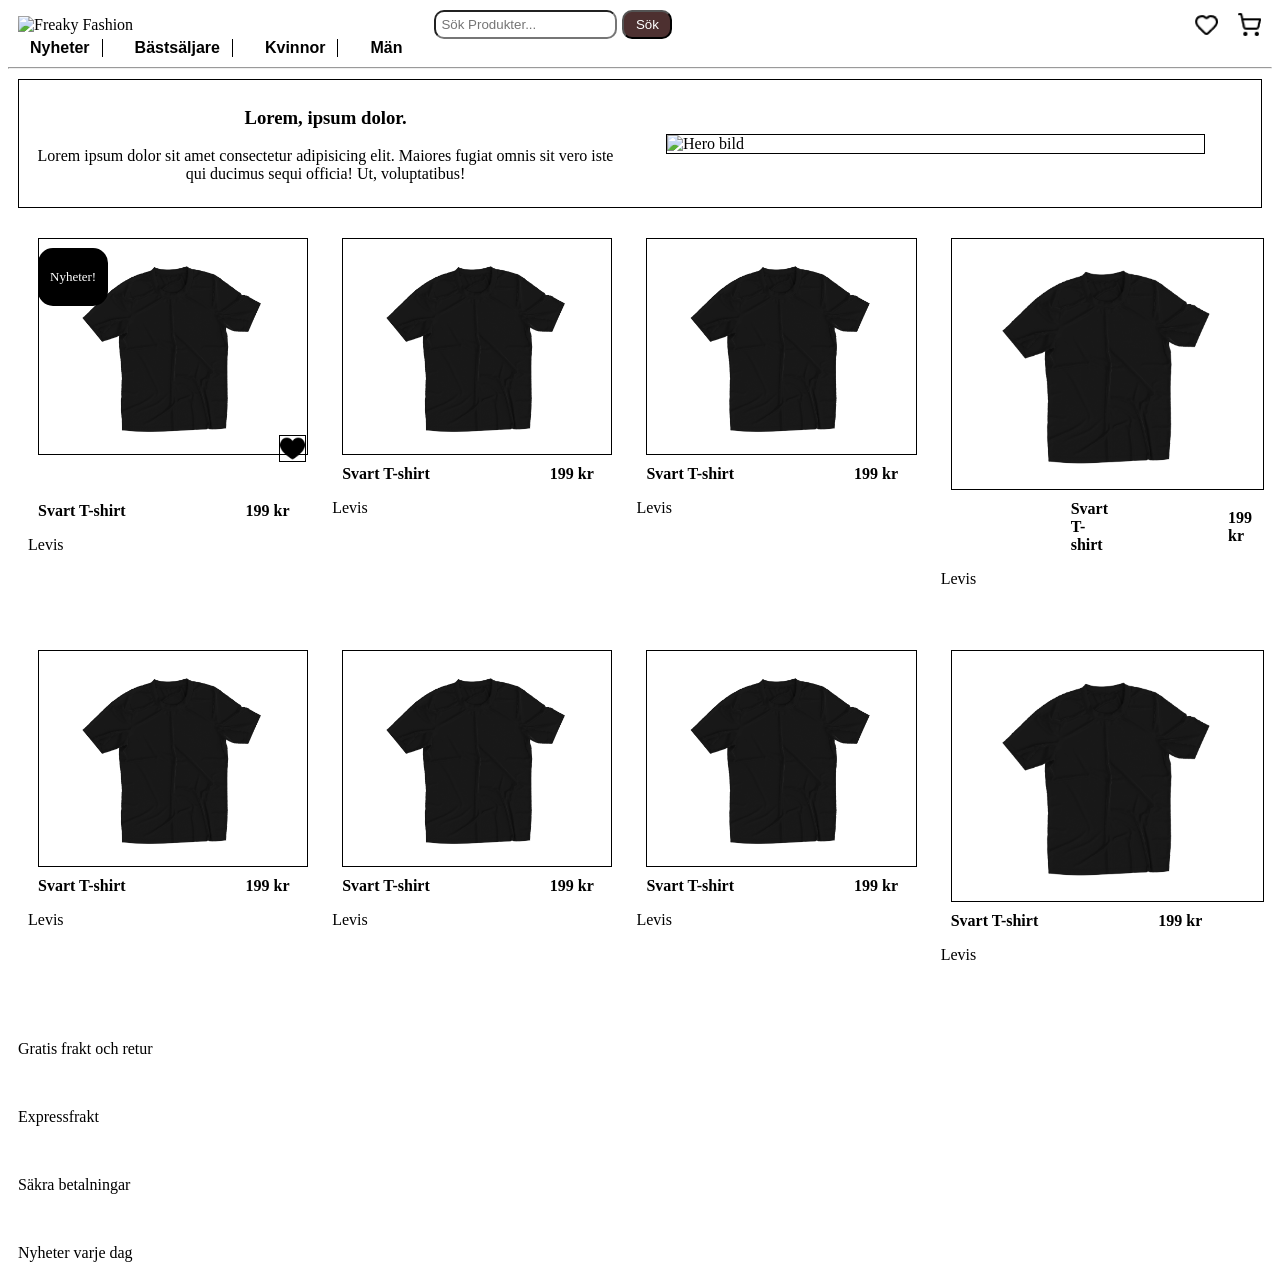
==== index.html @ 8acd0015 "Lägger till favorit icon och nyheter icon på produkt bilen" ====
<!doctype html>
<html lang="sv">
  <head>
    <meta charset="UTF-8" />
    <meta name="viewport" content="width=device-width, initial-scale=1.0" />
    <link rel="stylesheet" href="style.css" />
    <link rel="icon" href="images/tshirt.png"/>
    <title>Freaky Fashion</title>
  </head>
  <body>
    <header class="header">
      <div class="header-logo">
        <img
          src="https://placehold.co/400x100/png?text=Freaky+Fashion"
          alt="Freaky Fashion"
        />
      </div>

      <div class="search-row">
        <div class="search">
          <input type="text" placeholder="Sök Produkter..." />
         <button>Sök</button>
        </div>

        <div class="icons">
          <img class="heart" src="images/heart.png" alt="Favorit" />
          <img class="cart" src="images/shopping-cart.png" alt="Shopping Cart" />
        </div>
      </div>
      
      <nav class="navbar">
        <ul>
          <li><a href="#">Nyheter</a></li>
          <li><a href="#">Bästsäljare</a></li>
          <li><a href="#">Kvinnor</a></li>
          <li><a href="#">Män</a></li>
        </ul>
      </nav>
    </header>
    <hr>
    <main>
         <section class="hero">
          <div class="hero-img">
            <img src="https://placehold.co/800x600?text=Hero" alt="Hero bild">
          </div>

          <div class="hero-text">
            <h3>Lorem, ipsum dolor.</h3>
            <p>Lorem ipsum dolor sit amet consectetur adipisicing elit. Maiores fugiat omnis sit vero iste qui ducimus sequi officia! Ut, voluptatibus!<p>
          </div>
          </section>
        <section class="produkter">
          <article class="produkt-kort">
            <div>
              <a href="produkter.html">
                <img src="images/short-sleeve-black-t-shirt.jpg" alt="Svart T-shirt">
              </a>
              <img class="solidheart" src="images/solidheart.png" alt="Favorit">
            
              <div class="newstext">
                <p>Nyheter!</p>
              </div>
            </div>
            
              <div class="produkt-namn">
                <h3>Svart T-shirt</h3>
                  <p class="produkt-pris">199 kr</p>
            </div>

              <p>Levis</p>
          </article>

          <article class="produkt-kort">
            <a href="produkter.html">
            <img src="images/short-sleeve-black-t-shirt.jpg" alt="Svart T-shirt">
              </a>
              <div class="produkt-namn">
                <h3>Svart T-shirt</h3>
                  <p class="produkt-pris">199 kr</p>
            </div class="levis-text">
              <p>Levis</p>
          </article>

          <article class="produkt-kort">
            <a href="produkter.html">
            <img src="images/short-sleeve-black-t-shirt.jpg" alt="Svart T-shirt">
              </a>
              <div class="produkt-namn">
                <h3>Svart T-shirt</h3>
                  <p class="produkt-pris">199 kr</p>
            </div>
              <p>Levis</p>
          </article>
          
          <article class="produkt-kort">
            <a href="produkter.html">
            <img src="images/short-sleeve-black-t-shirt.jpg" alt="Svart T-shirt">
              <div class="produkt-namn">
                </a>  
                <h3>Svart T-shirt</h3>
                <p class="produkt-pris">199 kr</p>
            </div>
              <p>Levis</p>
          </article>
          
          <article class="produkt-kort">
            <a href="produkter.html">
            <img src="images/short-sleeve-black-t-shirt.jpg" alt="Svart T-shirt">
              </a>
              <div class="produkt-namn">
                <h3>Svart T-shirt</h3>
                  <p class="produkt-pris">199 kr</p>
            </div>
              <p>Levis</p>
          </article>

           <article class="produkt-kort">
            <a href="produkter.html">
            <img src="images/short-sleeve-black-t-shirt.jpg" alt="Svart T-shirt">
              </a>
              <div class="produkt-namn">
                <h3>Svart T-shirt</h3>
                  <p class="produkt-pris">199 kr</p>
            </div>
              <p>Levis</p>
          </article>

          <article class="produkt-kort">
            <a href="produkter.html">
            <img src="images/short-sleeve-black-t-shirt.jpg" alt="Svart T-shirt">
              </a>
              <div class="produkt-namn">
                <h3>Svart T-shirt</h3>
                  <p class="produkt-pris">199 kr</p>
            </div>
              <p>Levis</p>
          </article>

          <article class="produkt-kort">
            <a href="produkter.html">
            <img src="images/short-sleeve-black-t-shirt.jpg" alt="Svart T-shirt">
              </a>
              <div class="produkt-namn">
                <h3>Svart T-shirt</h3>
                  <p class="produkt-pris">199 kr</p>
            </div>
             <p>Levis</p>
          </article>

        <section>
          <article class="små-iconer">
            <div class="gratis-frakt">
              <img src="" alt="">
              <p>Gratis frakt och retur</p>
            </div>
            <div class="express-frakt">
              <img src="" alt="">
              <p>Expressfrakt</p>
            </div>
            <div class="säkrabetalningar">
              <img src="" alt="">
              <p>Säkra betalningar</p>
            </div>
            <div class="nyheter">
              <img src="" alt="">
              <p>Nyheter varje dag</p>
            </div>
          </article>
        </section>
        </section>
      </section>
    </main>

    <footer>

    </footer>
  </body>
</html>
---- style.css ----
/* Webbsidans style */
.header {
  display: grid;
  margin: 10px;
}
.header img {
    width: 100%;
    height: auto;
}
.search {
  display: flex;
  align-items: center;
  gap: 5px;
}
.search-row {
  display: flex;
}
.search input {
  flex: 1;
  min-width: none;
  border-radius: 10px;
  padding: 5px;
}
.search button {
 border-radius: 10px;
 color: white;
 background-color: rgb(77, 48, 48);
 padding: 5px;
 width: 50px;
}
.search button:hover {
  background-color: #db7171;
}
.icons img {
  width: 25px;
  height: 25px;
  margin-left: 8px;
}
.navbar ul {
    list-style: none;
    padding: 0;
    margin: 0;
}
.navbar ul a {
  color: black;
  text-decoration: none;
  font-weight: bold;
  font-family: 'Segoe UI', Tahoma, Geneva, Verdana, sans-serif;
  transition: color 0.2s ease;
}
.navbar ul a:hover {
  color: #db7171;
}
.navbar ul li {
  padding: 0 12px;
  border-right: 1px solid black;
}
.navbar ul li:last-child {
  border-right: none;
}
.hero {
  display: flex;
  flex-direction: column;
  gap: 1rem;
  margin: 10px;
  border: 1px solid black;
  padding: 8px;
}
.hero-img img {
  width: 100%;
  height: auto;
  display: block;
  border: 1px solid black;
}
.hero-text {
  display: block;
  text-align: center;
}
.produkter {
  display: grid;
  grid-template-columns: 1fr;
  gap: 1rem;
  margin: 10px;
}
.produkt-kort {
  margin: 10px; 
}
.produkt-kort > div:first-child {
  position: relative;
}
.newstext {
  position: absolute;
  top: 10px;
  left: 10px;
  border: solid black;
  background-color: black;
  color: white;
  border-radius: 15px;
  border-width: 6px;
  padding: 2px 6px;
  font-size: 13px;

  
}
.produkt-kort img {
  display: block;
  position: relative;
  width: 100%;
  height: auto; 
  border: 1px solid black;
}
.produkt-namn {
  display: flex;
  align-items: center; 
  margin-left: 10px;
  gap: 120px;

}
.produkt-namn h3 {
   margin: 0px; 
   font-size: 16px; 
}
.levis-text {
  display: flex;
  font-size: 16px;
}
.produkt-pris {
  display: flex;
  margin-right: 100px;
  font-weight: bold;
}
.solidheart {
  position: absolute;
  width: 25px;
  bottom: 30px;
  left: 90%;
  max-width: 25px;
  z-index: 10;
}
@media (min-width: 640px) {
  .header {
    display: grid;
    grid-template-columns: auto 1fr;
    align-items: center;
  }
  .search-row {
    display: flex;
    align-items: center;
    width: 100%;
    /* margin-left: auto;
    margin-right: auto   */
  }
  .search {
      margin-left: 20px;
    }
  .icons {
    margin-left: auto;
    display: flex;
    gap: 10px;
  }
  .navbar ul {
    display: flex;
    gap: 20px;
    list-style: none;
    padding: 0;
  }
.hero-img {
  display: grid;
  grid-template-columns: auto;
  align-items: center;
  width: 100%;
  height: auto;
  }
.hero-text {
  display: block;
}
.section .hero {
  box-shadow: black;
}
.hero img {
  display: flex;
  border: 1px solid black;
  margin: 10px;
  width: 90%;
}
.produkter {
  display: grid;
  grid-template-columns: repeat(2, 1fr);
  gap: 1rem;

  }
.produkt-kort img {
  width: 100%;
  height: auto;
  border: 1px solid black;
  margin: 10px;
}
.produkt-namn {
  display: flex;
  align-items: center;
}
.produkt-namn h3 {
  margin: 0;
  font-size: 16px;
}
.produkt-pris {
  margin: 0;
  font-weight: bold;
}
.levis-text {
  display: flex;
  font-size: 16px;
}
}
 @media (min-width: 1024px) {
  .header-logo {
    width: 100%;
    height: auto;
  }
  .hero {
   display: flex;
   flex-direction: row-reverse;
   align-items: center;
   gap: 2rem;
  }
  .hero-img,
  .hero-text {
    flex: 1;
  }
  .produkter {
    grid-template-columns: repeat(4, 1fr);
  }
  .produkt-kort img {
   width: 100%;
   height: auto;
   border: 1px solid black;
   margin: 10px;
}
.produkt-namn {
   display: flex;
   align-items: center;
}
.produkt-namn h3 {
  margin: 0;
  font-size: 16px;
}
.produkt-pris {
  margin: 0;
  font-weight: bold;

}
.levis-text {
  display: flex;
  font-size: 16px;
}
}
/* Produktsidans style */
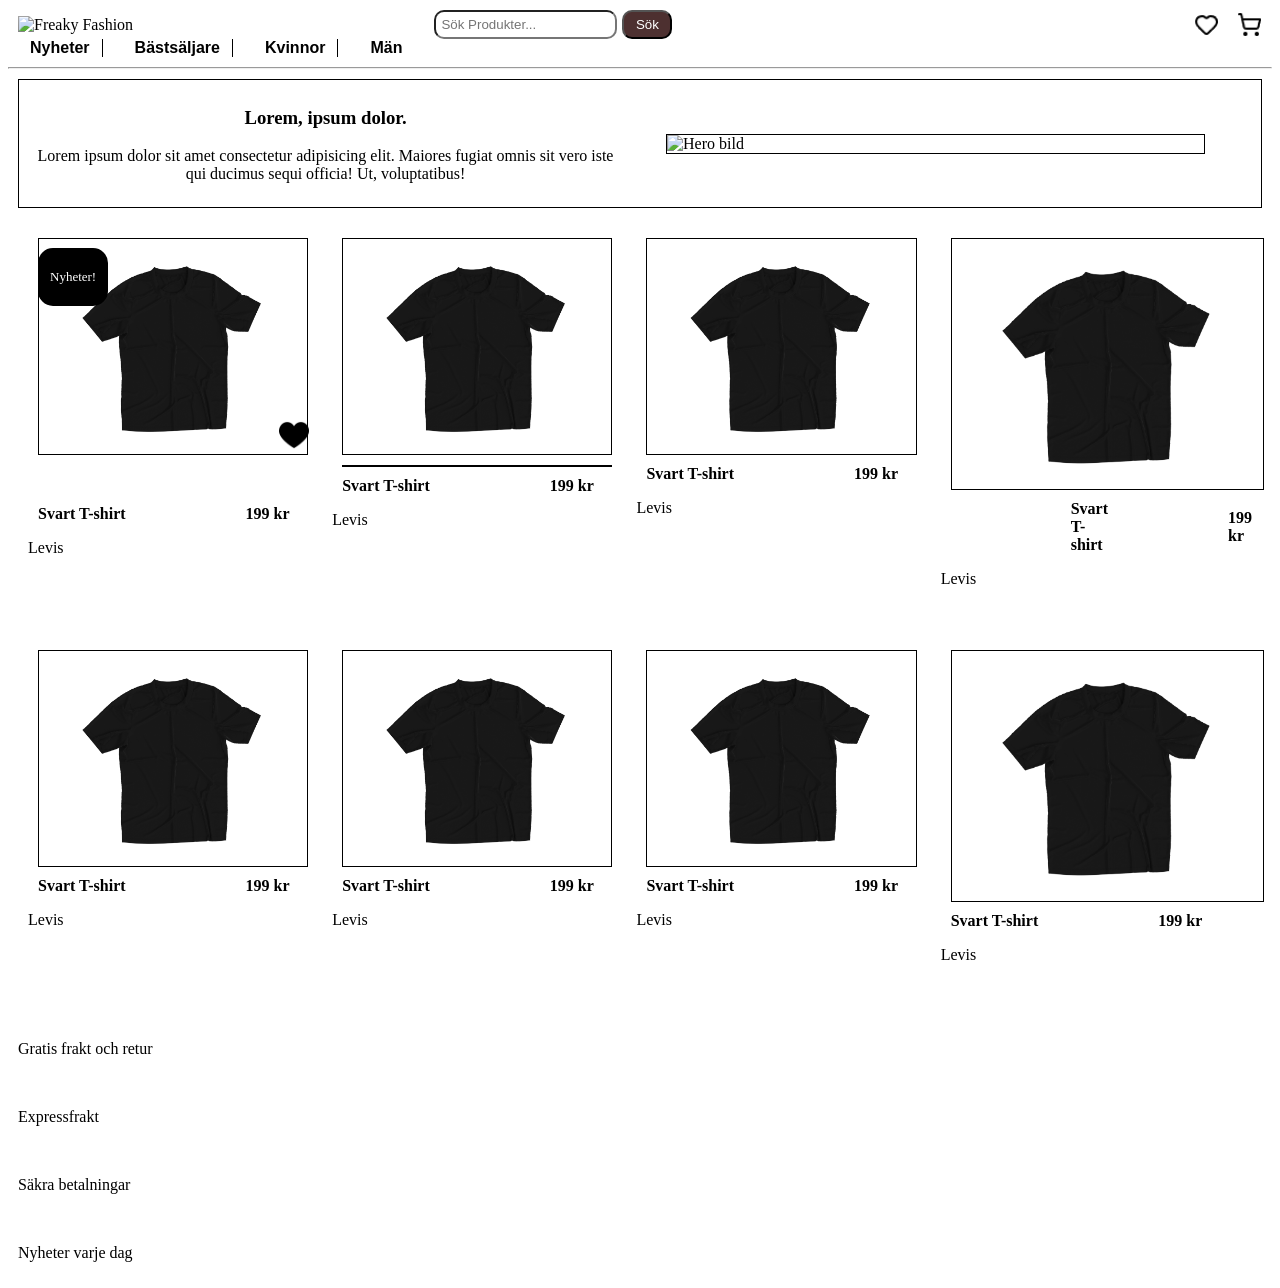
==== commit 13923522: "End 15/3 ska lägga till mer heart iconer på alla produkter, skapa även en contener för allt." ====
--- a/index.html
+++ b/index.html
@@ -72,8 +72,9 @@
 
           <article class="produkt-kort">
             <a href="produkter.html">
-            <img src="images/short-sleeve-black-t-shirt.jpg" alt="Svart T-shirt">
-              </a>
+                <img src="images/short-sleeve-black-t-shirt.jpg" alt="Svart T-shirt">
+            </a>
+              <img src="" alt="">
               <div class="produkt-namn">
                 <h3>Svart T-shirt</h3>
                   <p class="produkt-pris">199 kr</p>
@@ -83,8 +84,9 @@
 
           <article class="produkt-kort">
             <a href="produkter.html">
-            <img src="images/short-sleeve-black-t-shirt.jpg" alt="Svart T-shirt">
+              <img src="images/short-sleeve-black-t-shirt.jpg" alt="Svart T-shirt">
               </a>
+
               <div class="produkt-namn">
                 <h3>Svart T-shirt</h3>
                   <p class="produkt-pris">199 kr</p>
--- a/style.css
+++ b/style.css
@@ -88,6 +88,7 @@
 .produkt-kort > div:first-child {
   position: relative;
 }
+/* Nyheter icon på produkt bilden */
 .newstext {
   position: absolute;
   top: 10px;
@@ -99,8 +100,6 @@
   border-width: 6px;
   padding: 2px 6px;
   font-size: 13px;
-
-  
 }
 .produkt-kort img {
   display: block;
@@ -126,16 +125,22 @@
 }
 .produkt-pris {
   display: flex;
-  margin-right: 100px;
-  font-weight: bold;
-}
+  /* margin-right: 100px; */
+  font-weight: bold;
+}
+/* Tar bara bort ramen runt heart iconen i bilden  */
+.produkt-kort .solidheart {
+  border: none !important;
+}
+/* Selector för heart iconen på första bilden */
 .solidheart {
   position: absolute;
   width: 25px;
-  bottom: 30px;
+  bottom: 45px;
   left: 90%;
-  max-width: 25px;
+  max-width: 30px;
   z-index: 10;
+  border: none;
 }
 @media (min-width: 640px) {
   .header {
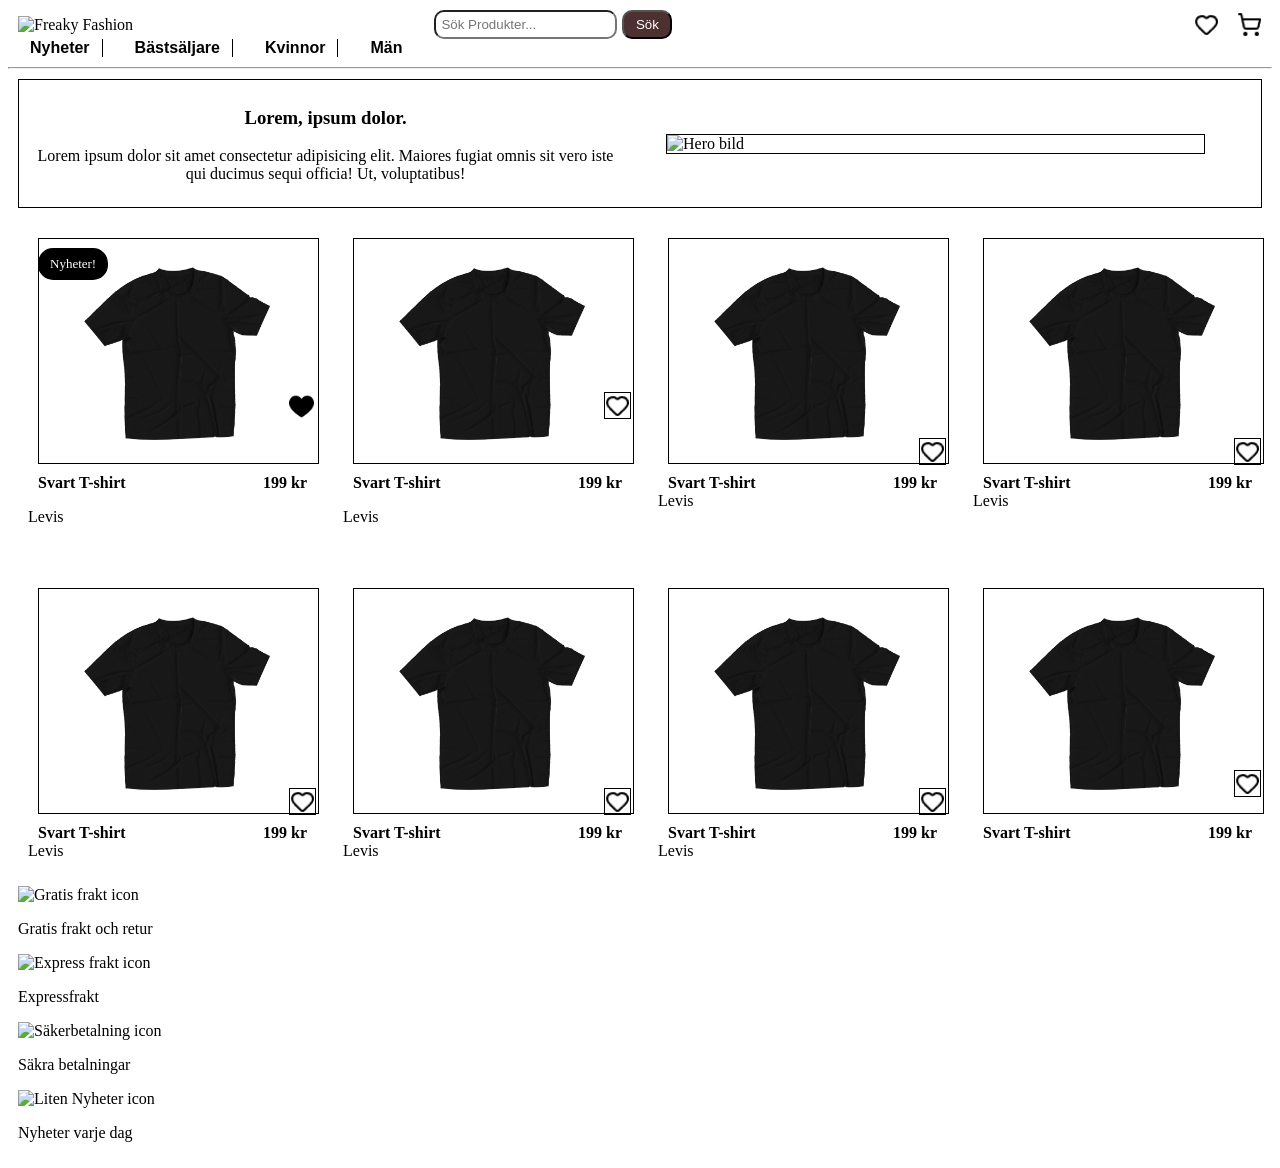
==== commit 99465f50: "Lägger till struktur i HTML och la till heart på de andra produkt bilderna" ====
--- a/index.html
+++ b/index.html
@@ -39,6 +39,7 @@
     </header>
     <hr>
     <main>
+<!-- Hero-bild och text -->
          <section class="hero">
           <div class="hero-img">
             <img src="https://placehold.co/800x600?text=Hero" alt="Hero bild">
@@ -46,125 +47,137 @@
 
           <div class="hero-text">
             <h3>Lorem, ipsum dolor.</h3>
-            <p>Lorem ipsum dolor sit amet consectetur adipisicing elit. Maiores fugiat omnis sit vero iste qui ducimus sequi officia! Ut, voluptatibus!<p>
+            <p>Lorem ipsum dolor sit amet consectetur adipisicing elit. Maiores fugiat omnis sit vero iste qui ducimus sequi officia! Ut, voluptatibus!</p>
           </div>
           </section>
+<!-- produkt-kort 1 -->
         <section class="produkter">
           <article class="produkt-kort">
-            <div>
+            <div class="produkt-media">
               <a href="produkter.html">
                 <img src="images/short-sleeve-black-t-shirt.jpg" alt="Svart T-shirt">
               </a>
               <img class="solidheart" src="images/solidheart.png" alt="Favorit">
-            
-              <div class="newstext">
-                <p>Nyheter!</p>
-              </div>
+              <div class="newstext">Nyheter!</div>
             </div>
-            
+
+            <div class="produkt-info">
               <div class="produkt-namn">
                 <h3>Svart T-shirt</h3>
-                  <p class="produkt-pris">199 kr</p>
+                <p class="produkt-pris">199 kr</p>
+              </div>
+              <p class="brand">Levis</p>
             </div>
-
-              <p>Levis</p>
           </article>
-
+ <!-- produkt-kort 2 -->
           <article class="produkt-kort">
-            <a href="produkter.html">
+            <div class="produkt-media">
+              <a href="produkter.html">
                 <img src="images/short-sleeve-black-t-shirt.jpg" alt="Svart T-shirt">
-            </a>
-              <img src="" alt="">
+              </a>
+              <img src="images/heart.png" alt="Favorit heart">
+            </div>
+            <div class="produkt-namn">
+              <h3>Svart T-shirt</h3>
+              <p class="produkt-pris">199 kr</p>
+            </div>
+            <p class="brand">Levis</p>
+          </article>
+ <!-- produkt-kort 3 -->
+          <article class="produkt-kort">
+            <div class="produkt-media">
+              <a href="produkter.html">
+               <img src="images/short-sleeve-black-t-shirt.jpg" alt="Svart T-shirt">
+              </a>
+              <img src="images/heart.png" alt="Favorit heart">
               <div class="produkt-namn">
                 <h3>Svart T-shirt</h3>
-                  <p class="produkt-pris">199 kr</p>
-            </div class="levis-text">
-              <p>Levis</p>
+                <p class="produkt-pris">199 kr</p>
+              </div class="brand">Levis</div>
+            </div>
           </article>
-
+  <!-- produkt-kort 4 -->         
           <article class="produkt-kort">
-            <a href="produkter.html">
-              <img src="images/short-sleeve-black-t-shirt.jpg" alt="Svart T-shirt">
-              </a>
-
+            <div class="produkt-media">
+              <a href="produkter.html">
+               <img src="images/short-sleeve-black-t-shirt.jpg" alt="Svart T-shirt">
+              </a>  
+              <img src="images/heart.png" alt="Favorit heart">
               <div class="produkt-namn">
                 <h3>Svart T-shirt</h3>
-                  <p class="produkt-pris">199 kr</p>
+                <p class="produkt-pris">199 kr</p>
+              </div class="brand">Levis</div>
             </div>
-              <p>Levis</p>
           </article>
-          
+  <!-- produkt-kort 5 -->         
           <article class="produkt-kort">
-            <a href="produkter.html">
-            <img src="images/short-sleeve-black-t-shirt.jpg" alt="Svart T-shirt">
+            <div class="produkt-media">
+              <a href="produkter.html">
+               <img src="images/short-sleeve-black-t-shirt.jpg" alt="Svart T-shirt">
+              </a>
+              <img src="images/heart.png" alt="Favorit heart">
               <div class="produkt-namn">
-                </a>  
                 <h3>Svart T-shirt</h3>
                 <p class="produkt-pris">199 kr</p>
+              </div class="brand">Levis</div>
             </div>
-              <p>Levis</p>
           </article>
-          
-          <article class="produkt-kort">
-            <a href="produkter.html">
-            <img src="images/short-sleeve-black-t-shirt.jpg" alt="Svart T-shirt">
+ <!-- produkt-kort 6 -->
+           <article class="produkt-kort">
+            <div class="produkt-media">
+              <a href="produkter.html">
+               <img src="images/short-sleeve-black-t-shirt.jpg" alt="Svart T-shirt">
               </a>
+              <img src="images/heart.png" alt="Favorit heart">
               <div class="produkt-namn">
                 <h3>Svart T-shirt</h3>
-                  <p class="produkt-pris">199 kr</p>
-            </div>
-              <p>Levis</p>
+                <p class="produkt-pris">199 kr</p>
+            </div class="brand">Levis</div>
+          </div>
           </article>
-
-           <article class="produkt-kort">
-            <a href="produkter.html">
-            <img src="images/short-sleeve-black-t-shirt.jpg" alt="Svart T-shirt">
+ <!-- produkt-kort 7 -->
+          <article class="produkt-kort">
+            <div class="produkt-media">
+              <a href="produkter.html">
+               <img src="images/short-sleeve-black-t-shirt.jpg" alt="Svart T-shirt">
               </a>
+              <img src="images/heart.png" alt="Favorit heart">
               <div class="produkt-namn">
                 <h3>Svart T-shirt</h3>
-                  <p class="produkt-pris">199 kr</p>
+                <p class="produkt-pris">199 kr</p>
+              </div class="brand">Levis</div>
             </div>
-              <p>Levis</p>
           </article>
-
+ <!-- produkt-kort 8 -->
           <article class="produkt-kort">
-            <a href="produkter.html">
-            <img src="images/short-sleeve-black-t-shirt.jpg" alt="Svart T-shirt">
+            <div class="produkt-media">
+              <a href="produkter.html">
+                <img src="images/short-sleeve-black-t-shirt.jpg" alt="Svart T-shirt">
               </a>
+              <img src="images/heart.png" alt="Favorit heart">
               <div class="produkt-namn">
                 <h3>Svart T-shirt</h3>
-                  <p class="produkt-pris">199 kr</p>
+                <p class="produkt-pris">199 kr</p>
+              </div class="brand">
             </div>
-              <p>Levis</p>
-          </article>
-
-          <article class="produkt-kort">
-            <a href="produkter.html">
-            <img src="images/short-sleeve-black-t-shirt.jpg" alt="Svart T-shirt">
-              </a>
-              <div class="produkt-namn">
-                <h3>Svart T-shirt</h3>
-                  <p class="produkt-pris">199 kr</p>
-            </div>
-             <p>Levis</p>
           </article>
 
         <section>
           <article class="små-iconer">
             <div class="gratis-frakt">
-              <img src="" alt="">
+              <img src="" alt="Gratis frakt icon">
               <p>Gratis frakt och retur</p>
             </div>
             <div class="express-frakt">
-              <img src="" alt="">
+              <img src="" alt="Express frakt icon">
               <p>Expressfrakt</p>
             </div>
             <div class="säkrabetalningar">
-              <img src="" alt="">
+              <img src="" alt="Säkerbetalning icon">
               <p>Säkra betalningar</p>
             </div>
             <div class="nyheter">
-              <img src="" alt="">
+              <img src="" alt="Liten Nyheter icon">
               <p>Nyheter varje dag</p>
             </div>
           </article>
--- a/style.css
+++ b/style.css
@@ -17,7 +17,6 @@
 }
 .search input {
   flex: 1;
-  min-width: none;
   border-radius: 10px;
   padding: 5px;
 }
@@ -103,26 +102,33 @@
 }
 .produkt-kort img {
   display: block;
-  position: relative;
-  width: 100%;
+  position: relative; 
   height: auto; 
-  border: 1px solid black;
-}
+}
+.produkt-media img:first-child {
+  width: 100%;
+  display: block;
+  border: 1px solid black; 
+}
+ .produkt-media img:nth-child(2) {
+  position: absolute;
+  width: 25px;
+  bottom: 35px;
+  left: 90%;
+  max-width: 30px;
+  z-index: 10;
+ }
+
 .produkt-namn {
   display: flex;
   align-items: center; 
   margin-left: 10px;
-  gap: 120px;
-
+  justify-content: space-between;
 }
 .produkt-namn h3 {
    margin: 0px; 
    font-size: 16px; 
 }
-.levis-text {
-  display: flex;
-  font-size: 16px;
-}
 .produkt-pris {
   display: flex;
   /* margin-right: 100px; */
@@ -132,16 +138,10 @@
 .produkt-kort .solidheart {
   border: none !important;
 }
-/* Selector för heart iconen på första bilden */
-.solidheart {
-  position: absolute;
-  width: 25px;
-  bottom: 45px;
-  left: 90%;
-  max-width: 30px;
-  z-index: 10;
-  border: none;
-}
+.produkt-media {
+  position: relative;
+}
+
 @media (min-width: 640px) {
   .header {
     display: grid;
@@ -179,9 +179,6 @@
 .hero-text {
   display: block;
 }
-.section .hero {
-  box-shadow: black;
-}
 .hero img {
   display: flex;
   border: 1px solid black;
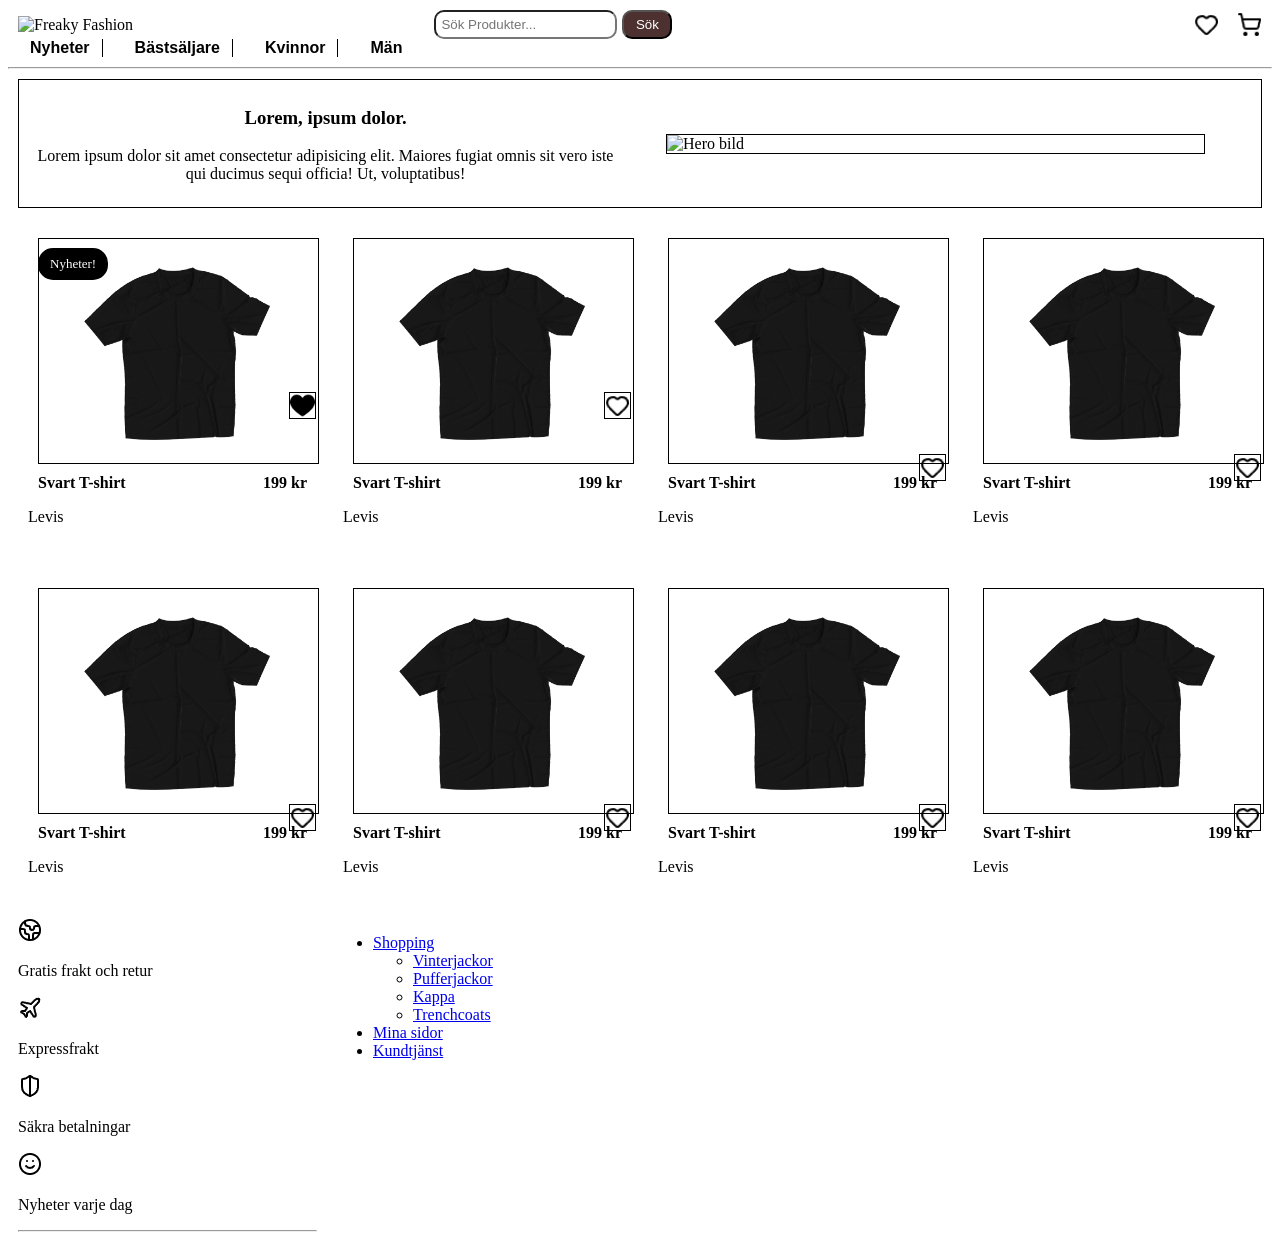
==== commit 258d5fdb: "L'gger till små iconer läns ner på sidan och en dropdown meny" ====
--- a/index.html
+++ b/index.html
@@ -50,14 +50,14 @@
             <p>Lorem ipsum dolor sit amet consectetur adipisicing elit. Maiores fugiat omnis sit vero iste qui ducimus sequi officia! Ut, voluptatibus!</p>
           </div>
           </section>
-<!-- produkt-kort 1 -->
+<!-- produkt-kort 1 top -->
         <section class="produkter">
           <article class="produkt-kort">
             <div class="produkt-media">
               <a href="produkter.html">
                 <img src="images/short-sleeve-black-t-shirt.jpg" alt="Svart T-shirt">
               </a>
-              <img class="solidheart" src="images/solidheart.png" alt="Favorit">
+              <img class="favorit-heart" src="images/solidheart.png" alt="Favorit">
               <div class="newstext">Nyheter!</div>
             </div>
 
@@ -75,7 +75,7 @@
               <a href="produkter.html">
                 <img src="images/short-sleeve-black-t-shirt.jpg" alt="Svart T-shirt">
               </a>
-              <img src="images/heart.png" alt="Favorit heart">
+              <img class="favorit-heart" src="images/heart.png" alt="Favorit heart">
             </div>
             <div class="produkt-namn">
               <h3>Svart T-shirt</h3>
@@ -89,11 +89,12 @@
               <a href="produkter.html">
                <img src="images/short-sleeve-black-t-shirt.jpg" alt="Svart T-shirt">
               </a>
-              <img src="images/heart.png" alt="Favorit heart">
-              <div class="produkt-namn">
-                <h3>Svart T-shirt</h3>
-                <p class="produkt-pris">199 kr</p>
-              </div class="brand">Levis</div>
+              <img class="favorit-heart" src="images/heart.png" alt="Favorit heart">
+              <div class="produkt-namn">
+                <h3>Svart T-shirt</h3>
+                <p class="produkt-pris">199 kr</p>
+              </div>
+              <p class="brand">Levis</p>
             </div>
           </article>
   <!-- produkt-kort 4 -->         
@@ -102,11 +103,12 @@
               <a href="produkter.html">
                <img src="images/short-sleeve-black-t-shirt.jpg" alt="Svart T-shirt">
               </a>  
-              <img src="images/heart.png" alt="Favorit heart">
-              <div class="produkt-namn">
-                <h3>Svart T-shirt</h3>
-                <p class="produkt-pris">199 kr</p>
-              </div class="brand">Levis</div>
+              <img class="favorit-heart" src="images/heart.png" alt="Favorit heart">
+              <div class="produkt-namn">
+                <h3>Svart T-shirt</h3>
+                <p class="produkt-pris">199 kr</p>
+              </div>
+              <p class="brand">Levis</p>
             </div>
           </article>
   <!-- produkt-kort 5 -->         
@@ -115,11 +117,12 @@
               <a href="produkter.html">
                <img src="images/short-sleeve-black-t-shirt.jpg" alt="Svart T-shirt">
               </a>
-              <img src="images/heart.png" alt="Favorit heart">
-              <div class="produkt-namn">
-                <h3>Svart T-shirt</h3>
-                <p class="produkt-pris">199 kr</p>
-              </div class="brand">Levis</div>
+              <img class="favorit-heart" src="images/heart.png" alt="Favorit heart">
+              <div class="produkt-namn">
+                <h3>Svart T-shirt</h3>
+                <p class="produkt-pris">199 kr</p>
+              </div>
+              <p class="brand">Levis</p>
             </div>
           </article>
  <!-- produkt-kort 6 -->
@@ -128,11 +131,12 @@
               <a href="produkter.html">
                <img src="images/short-sleeve-black-t-shirt.jpg" alt="Svart T-shirt">
               </a>
-              <img src="images/heart.png" alt="Favorit heart">
-              <div class="produkt-namn">
-                <h3>Svart T-shirt</h3>
-                <p class="produkt-pris">199 kr</p>
-            </div class="brand">Levis</div>
+              <img class="favorit-heart" src="images/heart.png" alt="Favorit heart">
+              <div class="produkt-namn">
+                <h3>Svart T-shirt</h3>
+                <p class="produkt-pris">199 kr</p>
+              </div>
+              <p class="brand">Levis</p>
           </div>
           </article>
  <!-- produkt-kort 7 -->
@@ -141,11 +145,12 @@
               <a href="produkter.html">
                <img src="images/short-sleeve-black-t-shirt.jpg" alt="Svart T-shirt">
               </a>
-              <img src="images/heart.png" alt="Favorit heart">
-              <div class="produkt-namn">
-                <h3>Svart T-shirt</h3>
-                <p class="produkt-pris">199 kr</p>
-              </div class="brand">Levis</div>
+              <img class="favorit-heart" src="images/heart.png" alt="Favorit heart">
+              <div class="produkt-namn">
+                <h3>Svart T-shirt</h3>
+                <p class="produkt-pris">199 kr</p>
+              </div>
+              <p class="brand">Levis</p>
             </div>
           </article>
  <!-- produkt-kort 8 -->
@@ -154,34 +159,53 @@
               <a href="produkter.html">
                 <img src="images/short-sleeve-black-t-shirt.jpg" alt="Svart T-shirt">
               </a>
-              <img src="images/heart.png" alt="Favorit heart">
-              <div class="produkt-namn">
-                <h3>Svart T-shirt</h3>
-                <p class="produkt-pris">199 kr</p>
-              </div class="brand">
+              <img class="favorit-heart" src="images/heart.png" alt="Favorit heart">
+              <div class="produkt-namn">
+                <h3>Svart T-shirt</h3>
+                <p class="produkt-pris">199 kr</p>
+              </div>
+              <p class="brand">Levis</p>
             </div>
           </article>
 
         <section>
           <article class="små-iconer">
             <div class="gratis-frakt">
-              <img src="" alt="Gratis frakt icon">
+              <img src="images/earth.png" alt="Gratis frakt icon">
               <p>Gratis frakt och retur</p>
             </div>
             <div class="express-frakt">
-              <img src="" alt="Express frakt icon">
+              <img src="images/plane.png" alt="Express frakt icon">
               <p>Expressfrakt</p>
             </div>
             <div class="säkrabetalningar">
-              <img src="" alt="Säkerbetalning icon">
+              <img src="images/shield-half.png" alt="Säkerbetalning icon">
               <p>Säkra betalningar</p>
             </div>
             <div class="nyheter">
-              <img src="" alt="Liten Nyheter icon">
+              <img src="images/smile.png" alt="Liten Nyheter icon">
               <p>Nyheter varje dag</p>
             </div>
           </article>
+          <hr>
         </section>
+          <div class="botnavbar">
+            <ul>
+                <li class="dropdown">
+                  <a href="#">Shopping</a>
+
+                  <ul class="dropdown-meny">
+                    <li><a href="#">Vinterjackor</a></li>
+                    <li><a href="#">Pufferjackor</a></li>
+                    <li><a href="#">Kappa</a></li>
+                    <li><a href="#">Trenchcoats</a></li>
+                  </ul>
+                </li>
+
+                <li><a href="#">Mina sidor</a></li>
+                <li><a href="#">Kundtjänst</a></li>
+            </ul>
+          </div>
         </section>
       </section>
     </main>
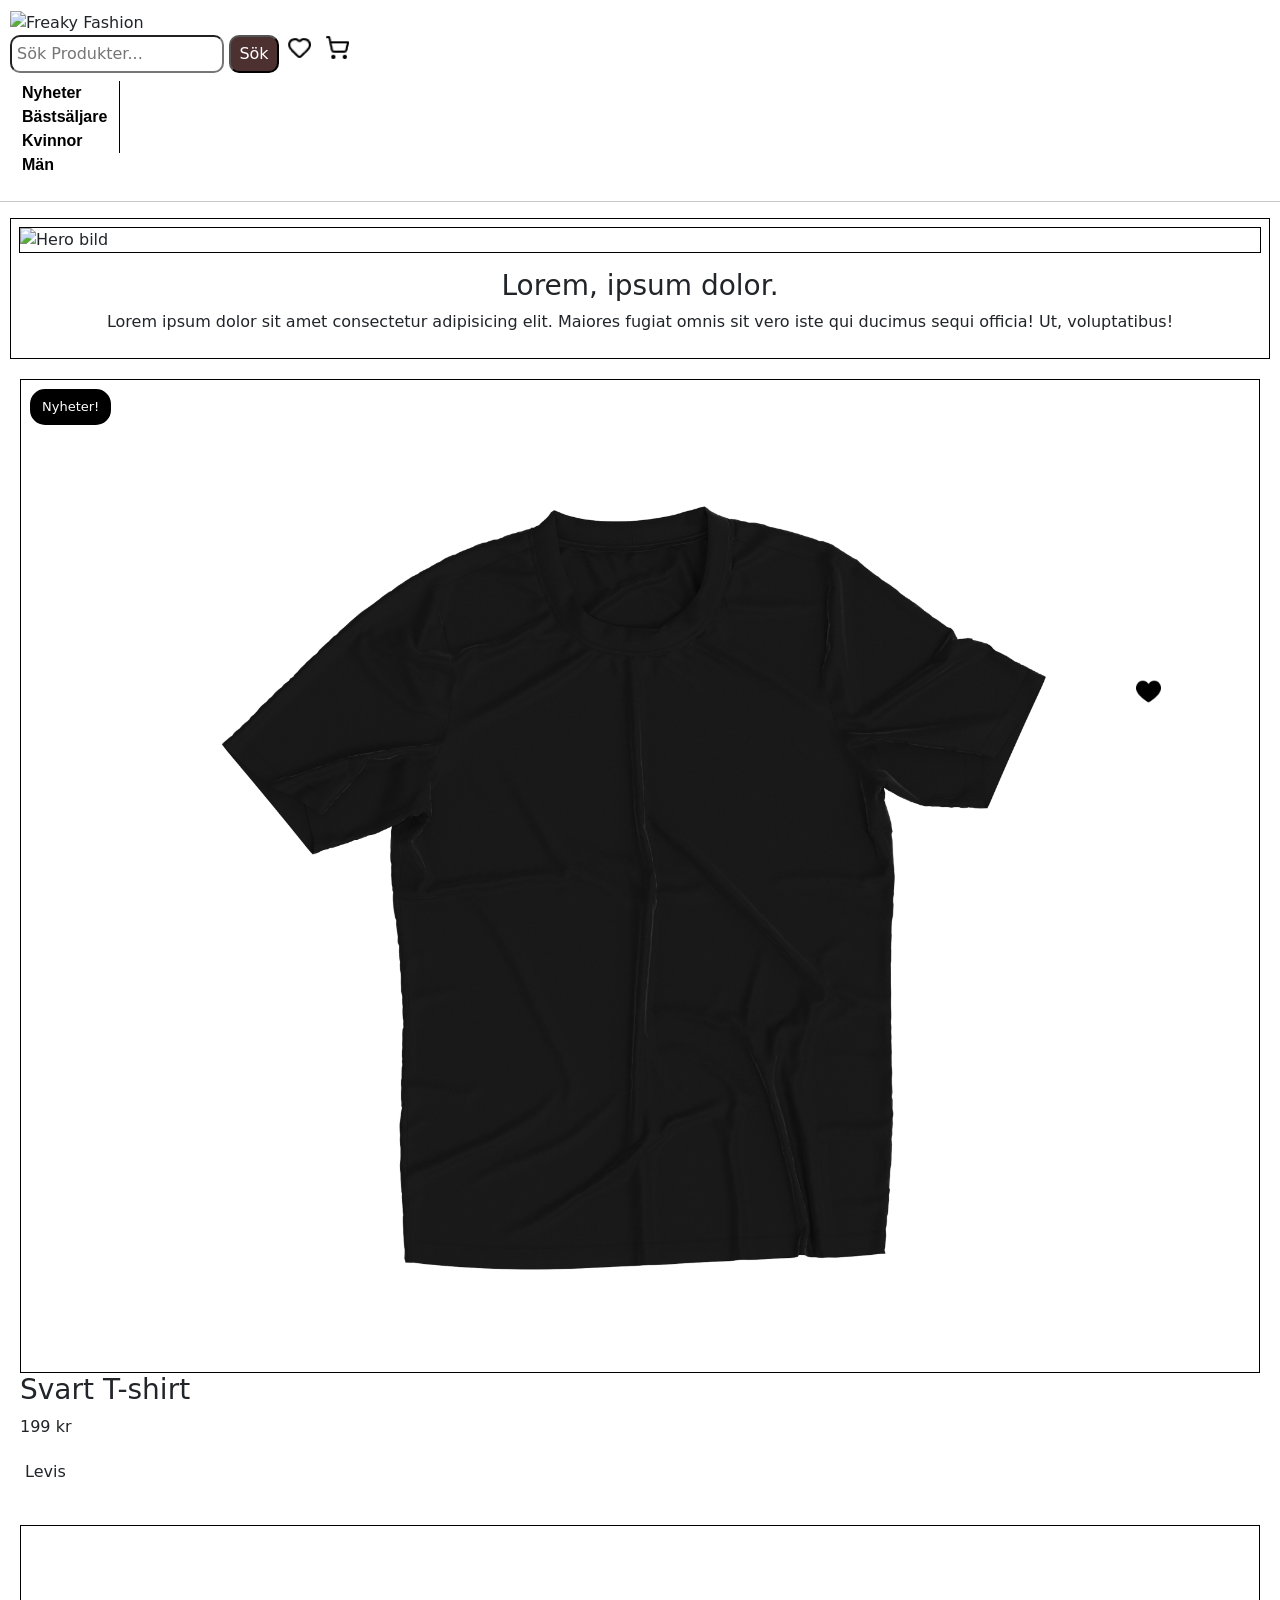
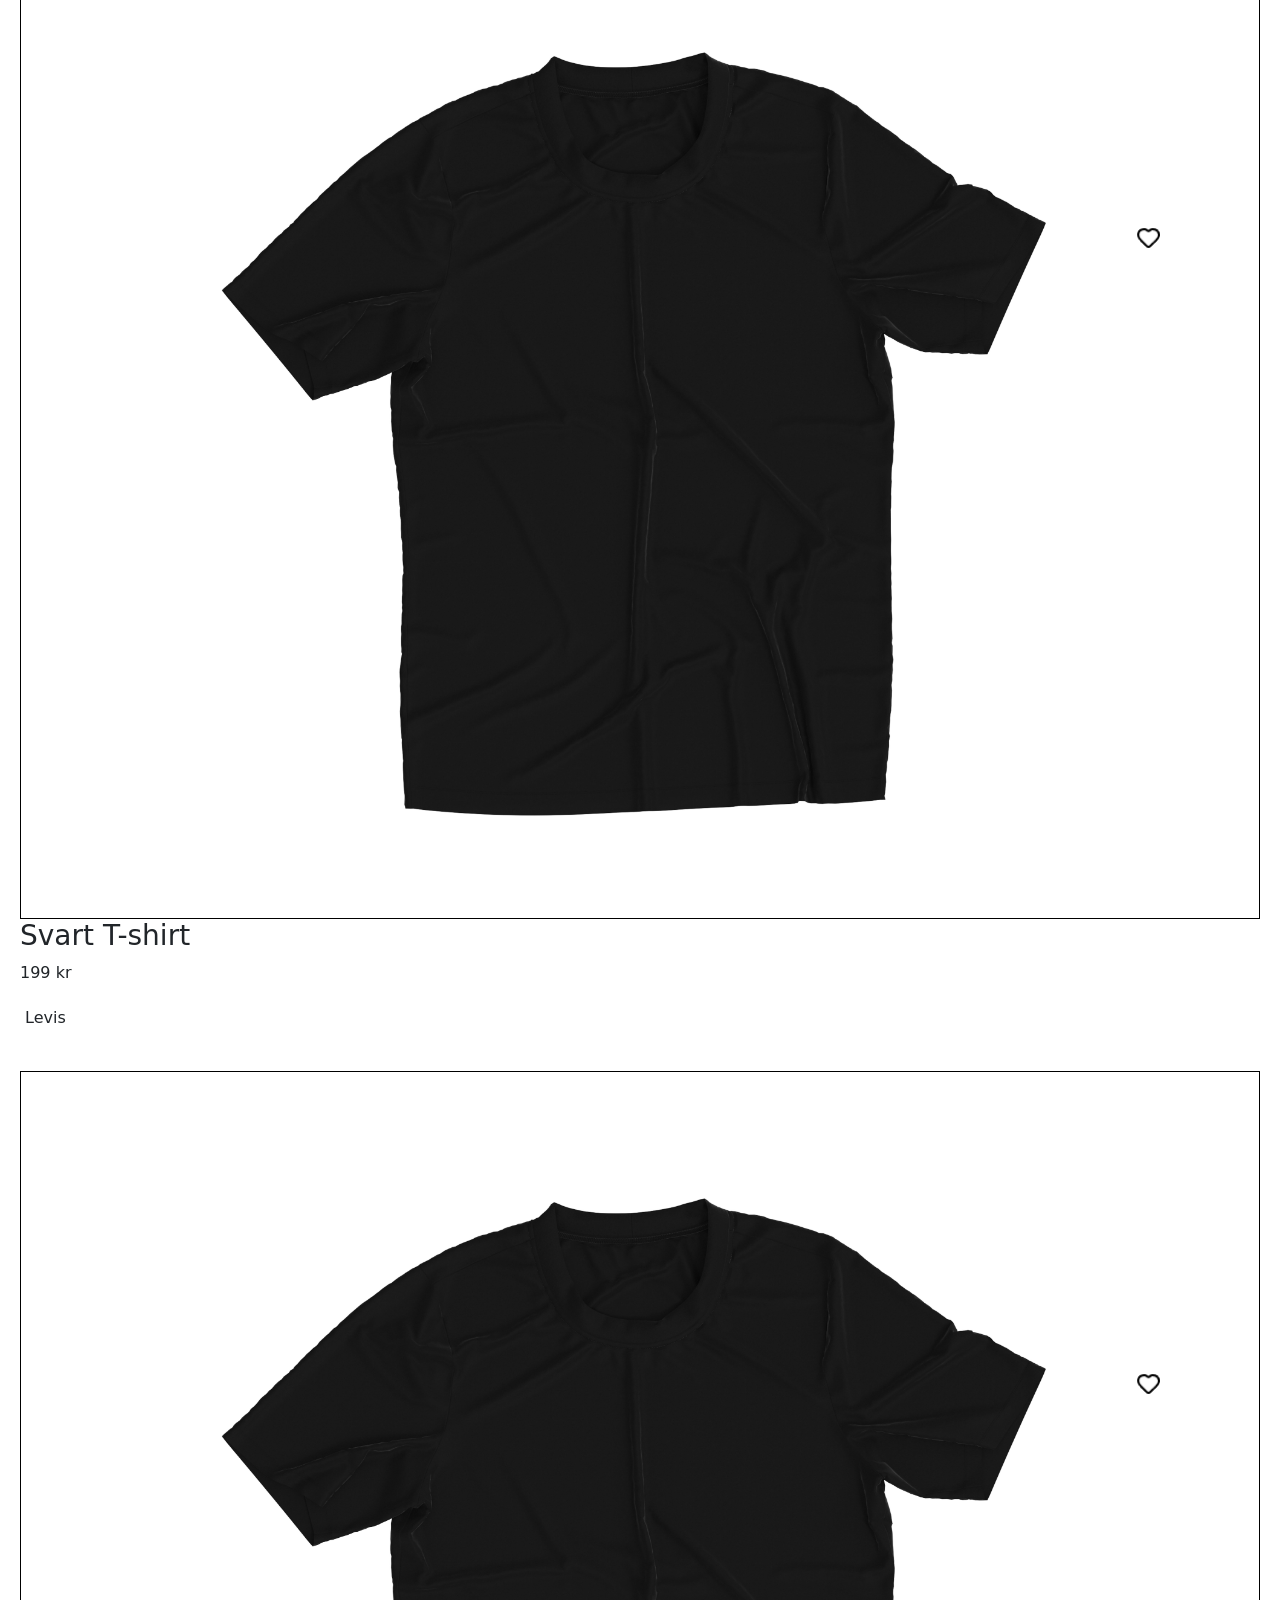
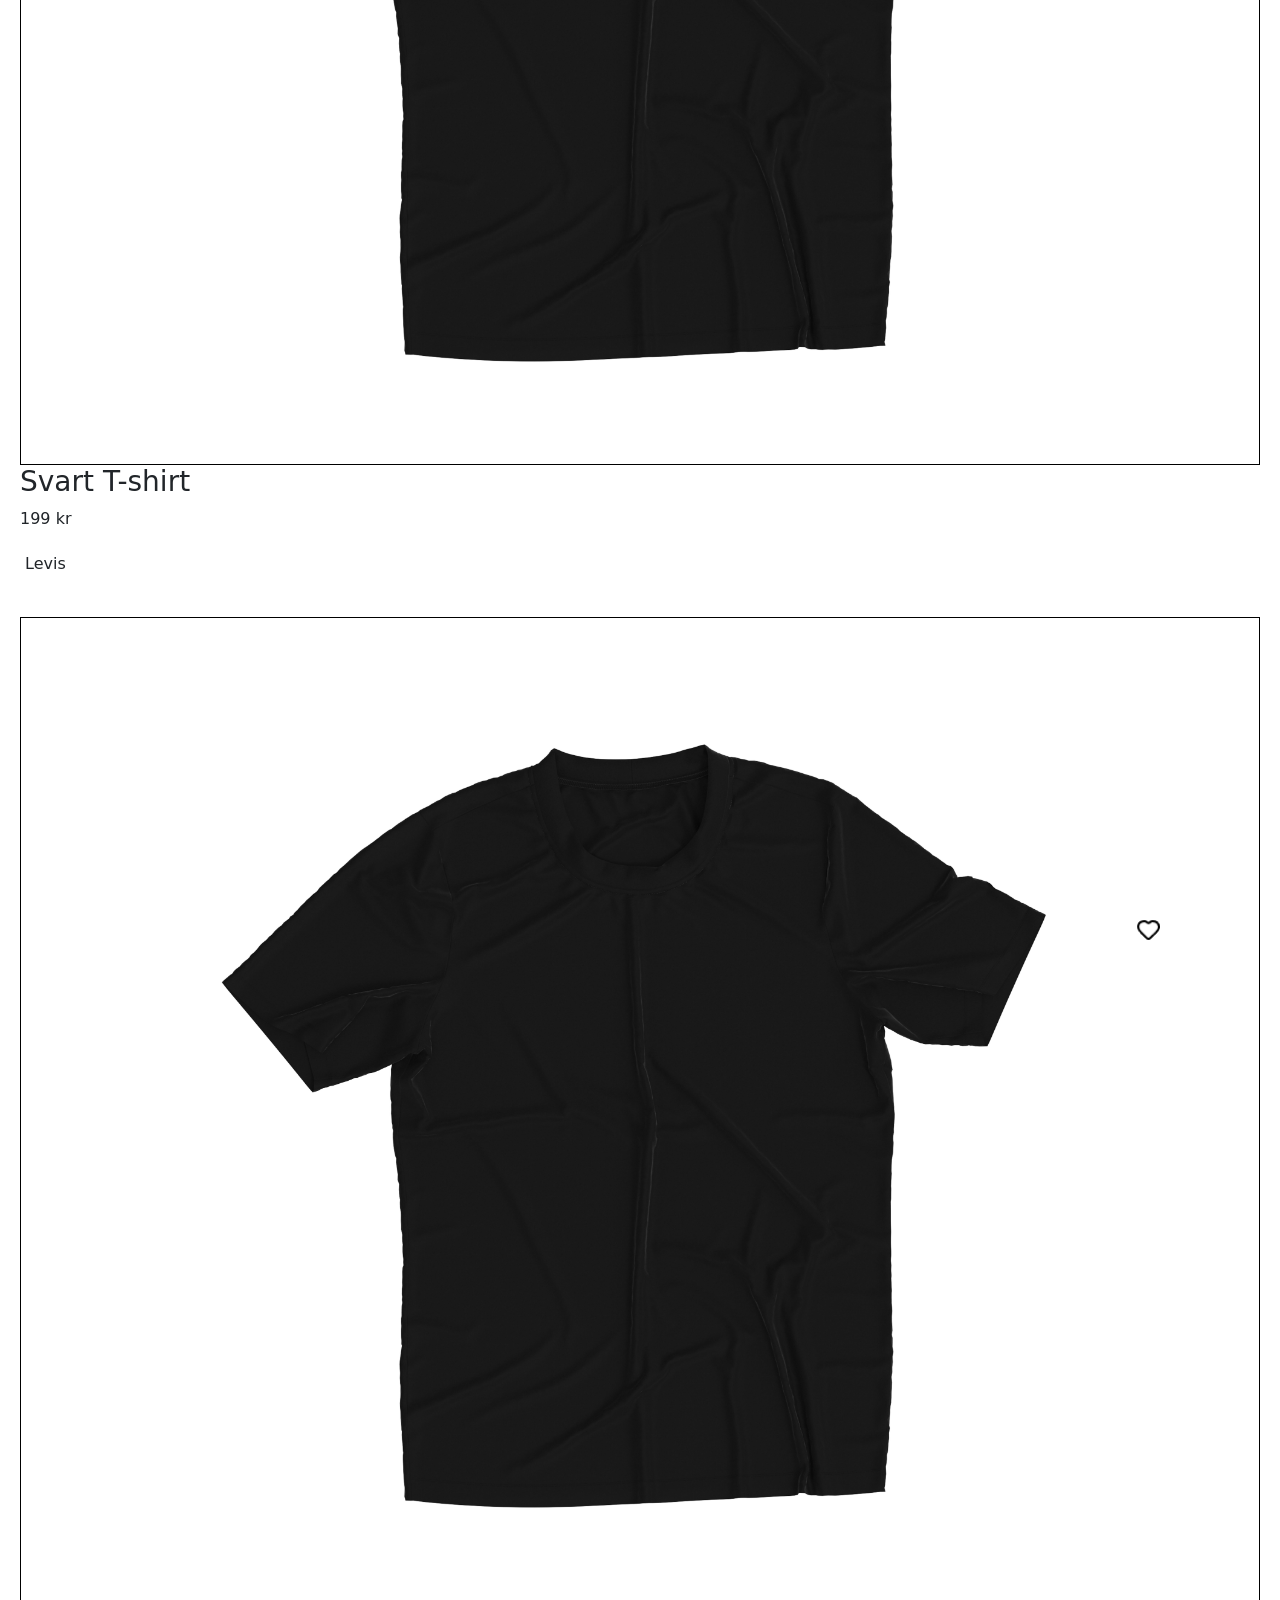
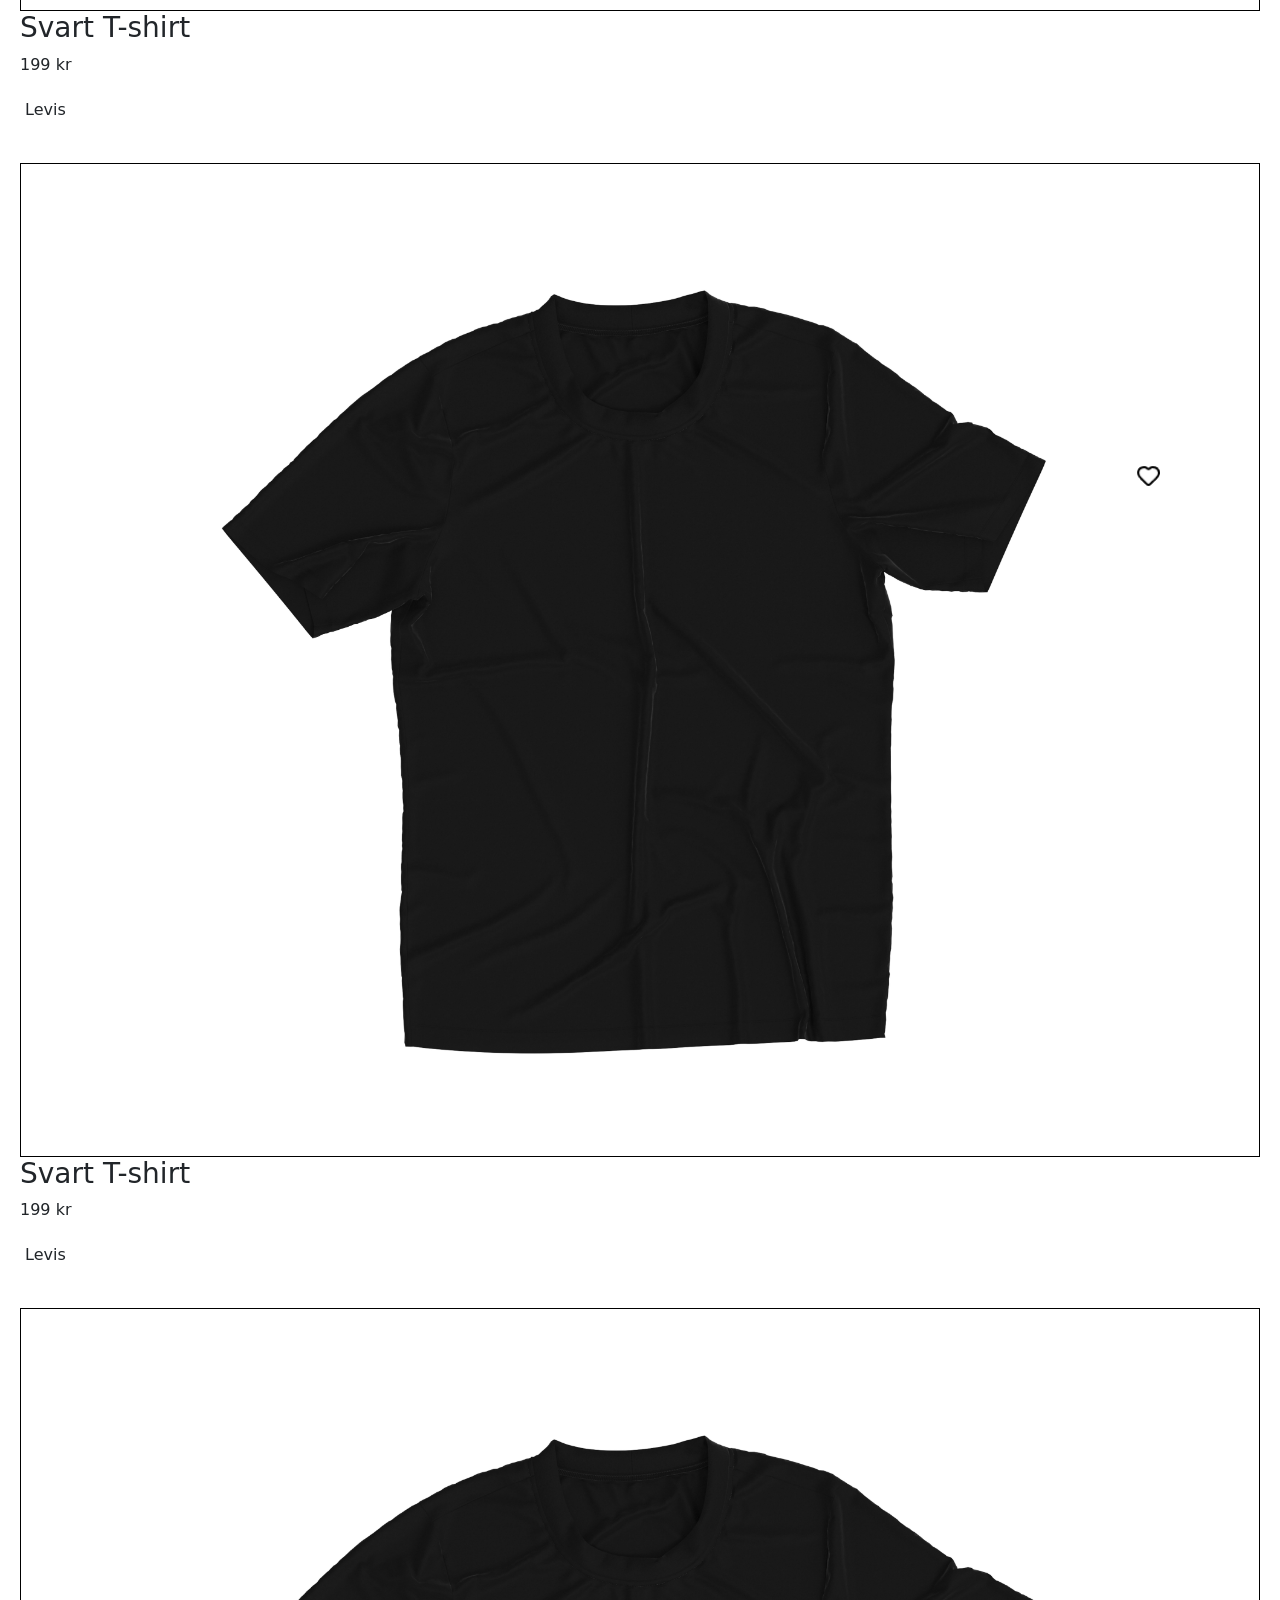
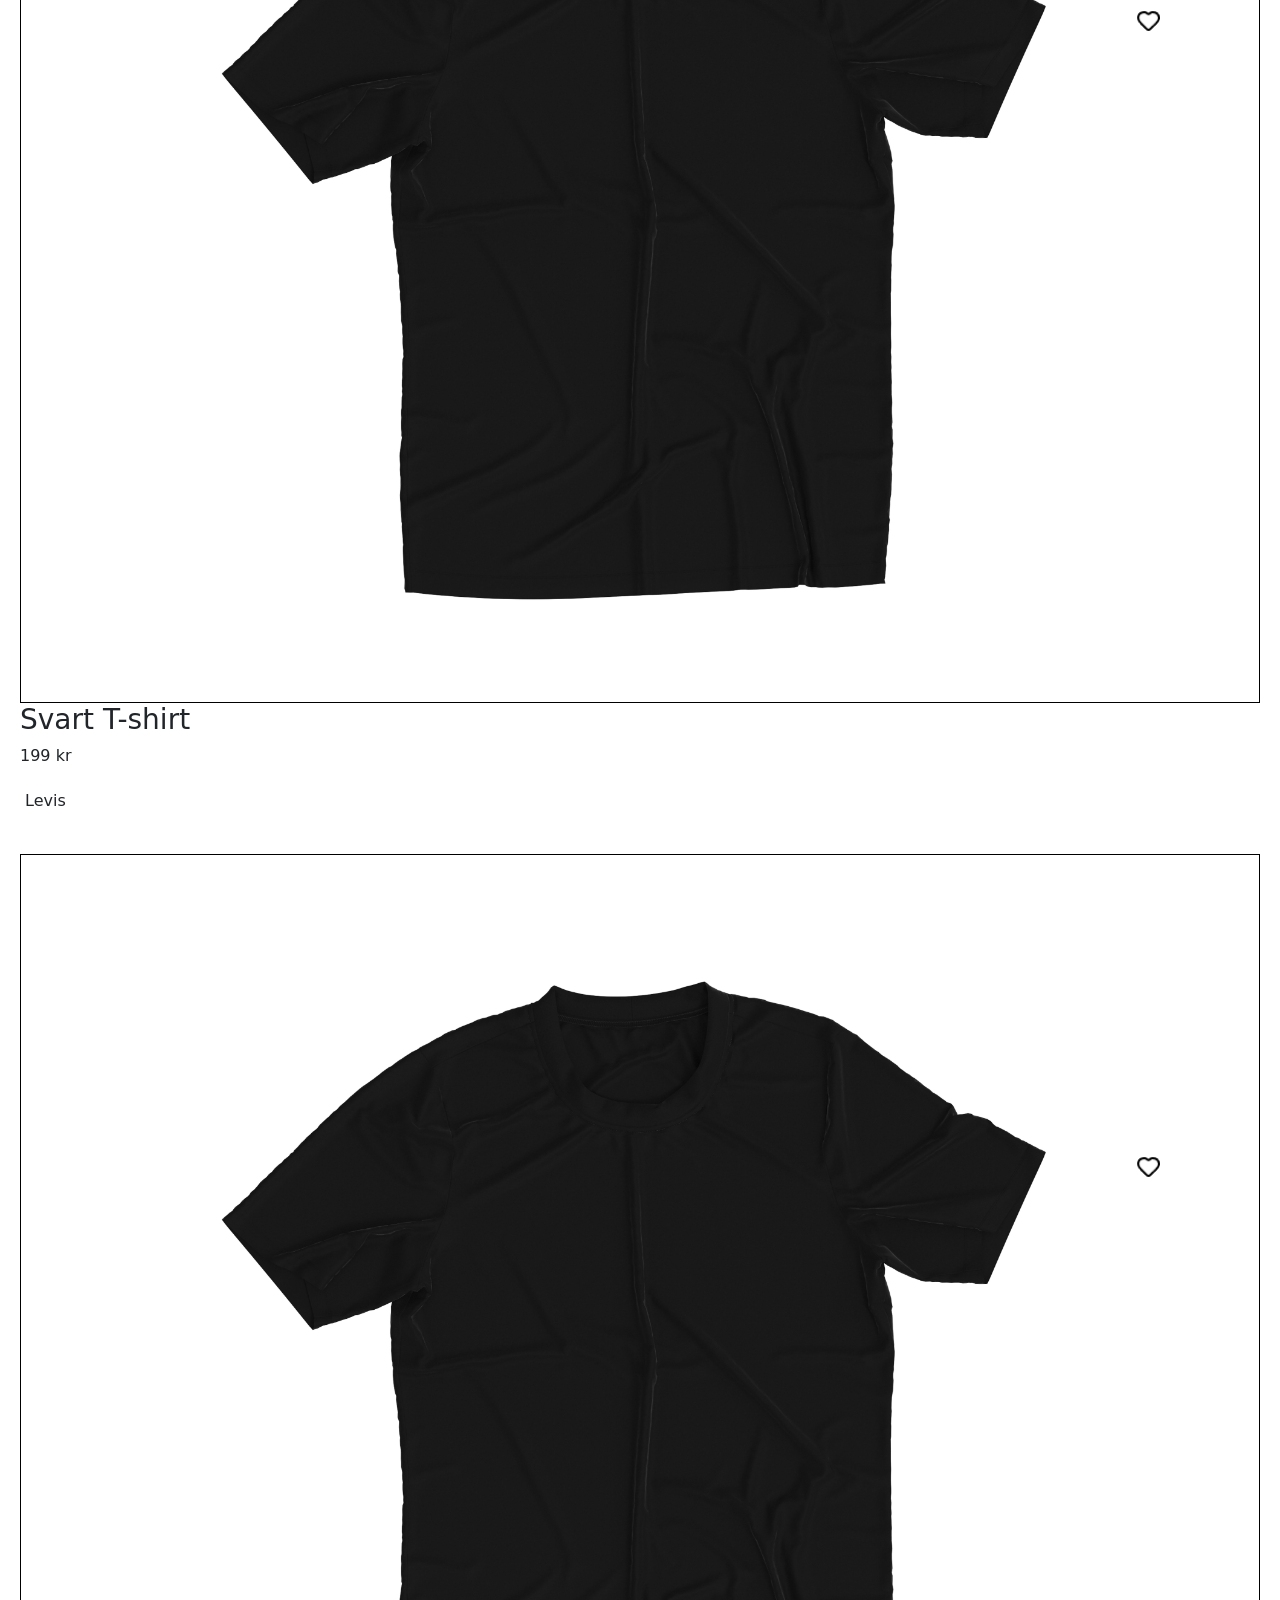
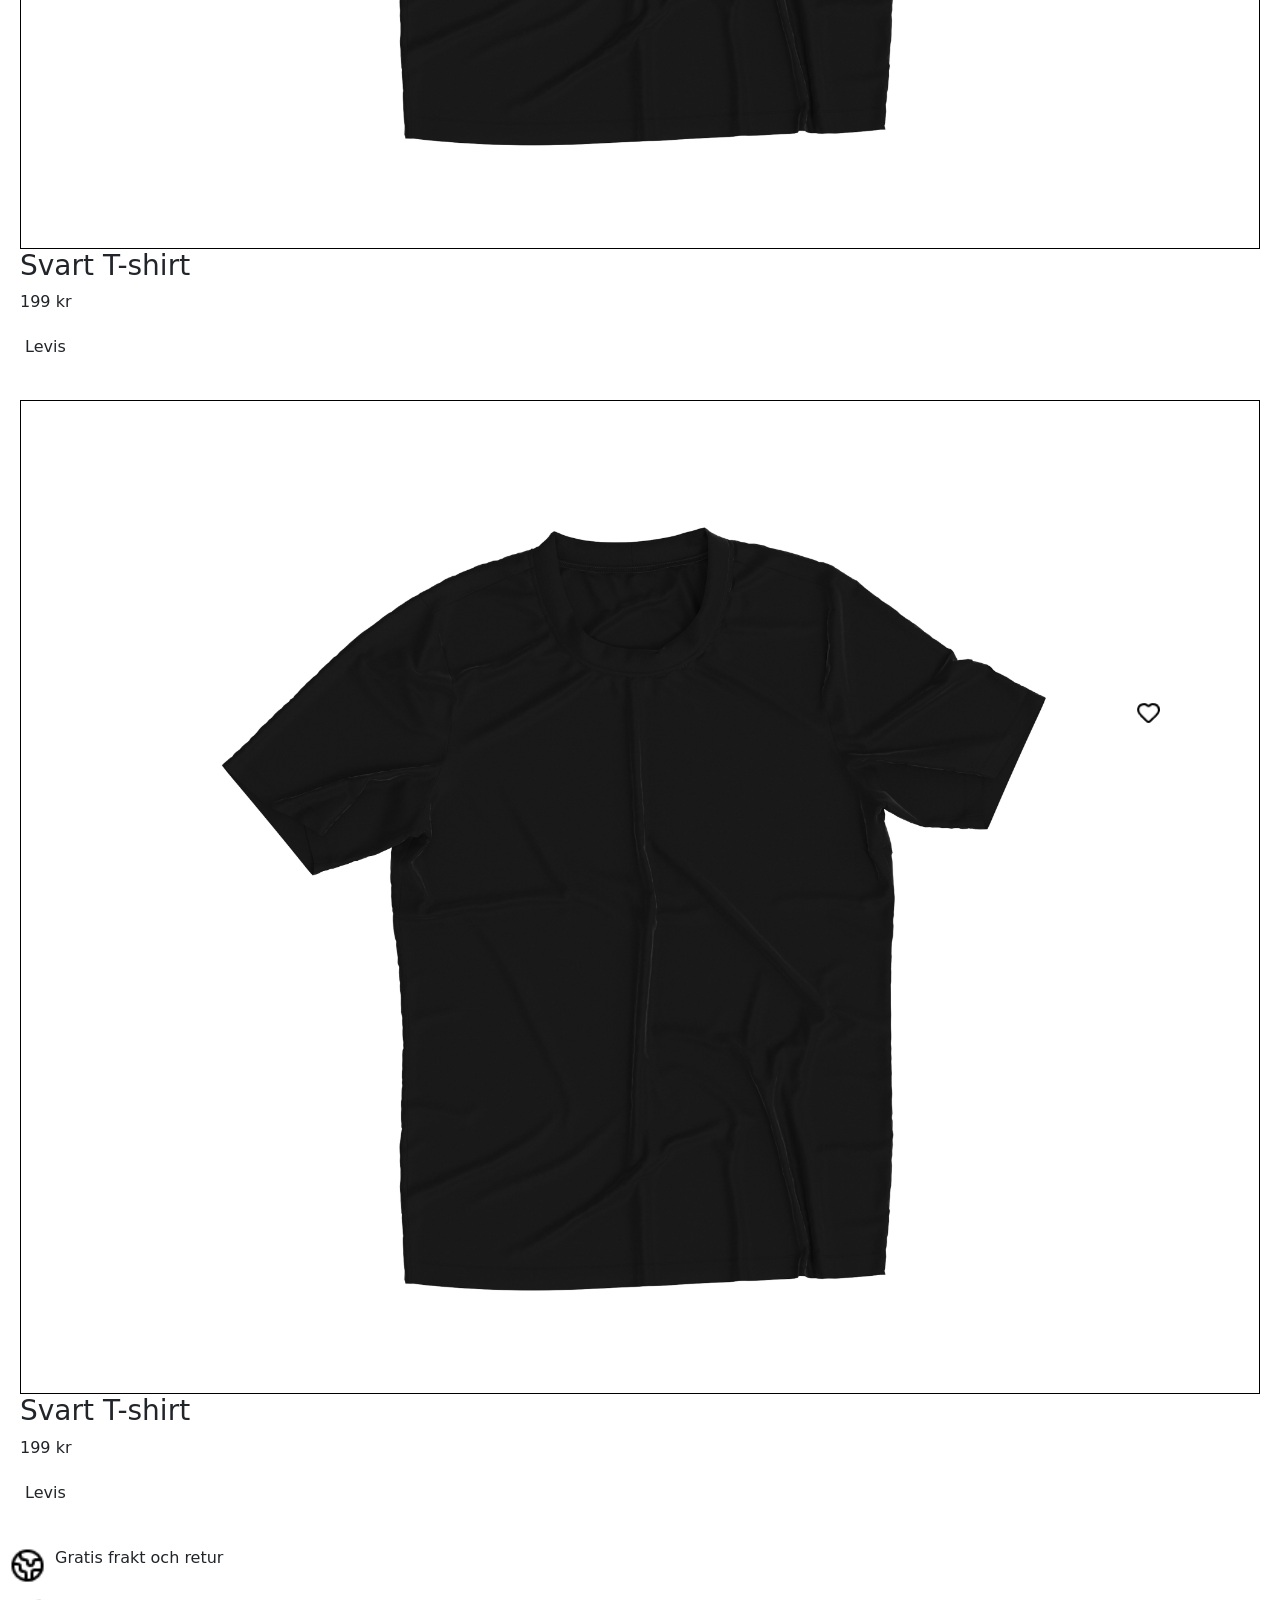
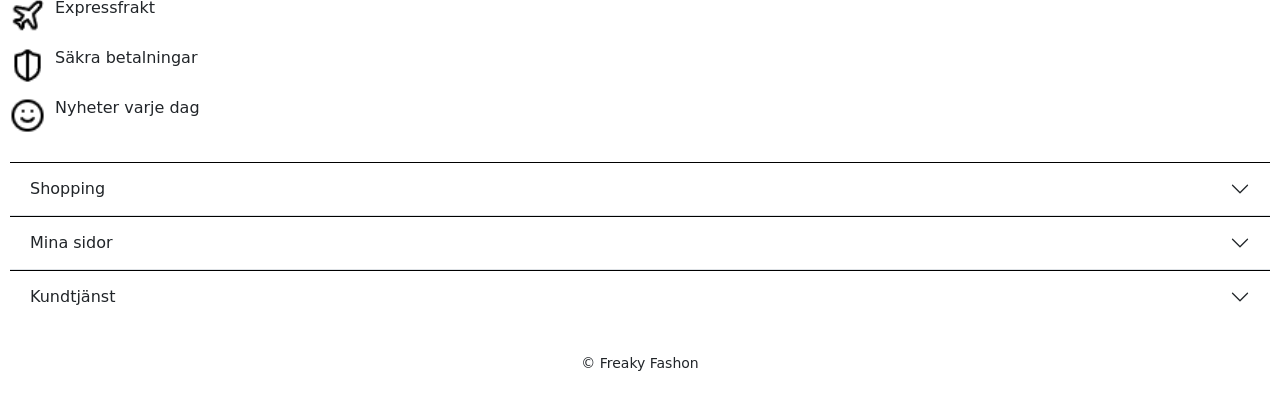
==== commit 4952d3cd: "Nysida och lägger till mer css och tabort lite onödig css" ====
--- a/index.html
+++ b/index.html
@@ -1,217 +1,251 @@
 <!doctype html>
 <html lang="sv">
-  <head>
-    <meta charset="UTF-8" />
-    <meta name="viewport" content="width=device-width, initial-scale=1.0" />
-    <link rel="stylesheet" href="style.css" />
-    <link rel="icon" href="images/tshirt.png"/>
-    <title>Freaky Fashion</title>
-  </head>
-  <body>
-    <header class="header">
-      <div class="header-logo">
-        <img
-          src="https://placehold.co/400x100/png?text=Freaky+Fashion"
-          alt="Freaky Fashion"
-        />
-      </div>
-
-      <div class="search-row">
-        <div class="search">
-          <input type="text" placeholder="Sök Produkter..." />
-         <button>Sök</button>
-        </div>
-
-        <div class="icons">
-          <img class="heart" src="images/heart.png" alt="Favorit" />
-          <img class="cart" src="images/shopping-cart.png" alt="Shopping Cart" />
-        </div>
-      </div>
-      
-      <nav class="navbar">
-        <ul>
-          <li><a href="#">Nyheter</a></li>
-          <li><a href="#">Bästsäljare</a></li>
-          <li><a href="#">Kvinnor</a></li>
-          <li><a href="#">Män</a></li>
-        </ul>
-      </nav>
-    </header>
-    <hr>
-    <main>
-<!-- Hero-bild och text -->
-         <section class="hero">
-          <div class="hero-img">
-            <img src="https://placehold.co/800x600?text=Hero" alt="Hero bild">
-          </div>
-
-          <div class="hero-text">
-            <h3>Lorem, ipsum dolor.</h3>
-            <p>Lorem ipsum dolor sit amet consectetur adipisicing elit. Maiores fugiat omnis sit vero iste qui ducimus sequi officia! Ut, voluptatibus!</p>
-          </div>
-          </section>
-<!-- produkt-kort 1 top -->
-        <section class="produkter">
-          <article class="produkt-kort">
-            <div class="produkt-media">
-              <a href="produkter.html">
-                <img src="images/short-sleeve-black-t-shirt.jpg" alt="Svart T-shirt">
-              </a>
-              <img class="favorit-heart" src="images/solidheart.png" alt="Favorit">
-              <div class="newstext">Nyheter!</div>
-            </div>
-
-            <div class="produkt-info">
-              <div class="produkt-namn">
-                <h3>Svart T-shirt</h3>
-                <p class="produkt-pris">199 kr</p>
-              </div>
-              <p class="brand">Levis</p>
-            </div>
-          </article>
- <!-- produkt-kort 2 -->
-          <article class="produkt-kort">
-            <div class="produkt-media">
-              <a href="produkter.html">
-                <img src="images/short-sleeve-black-t-shirt.jpg" alt="Svart T-shirt">
-              </a>
-              <img class="favorit-heart" src="images/heart.png" alt="Favorit heart">
-            </div>
-            <div class="produkt-namn">
-              <h3>Svart T-shirt</h3>
-              <p class="produkt-pris">199 kr</p>
-            </div>
-            <p class="brand">Levis</p>
-          </article>
- <!-- produkt-kort 3 -->
-          <article class="produkt-kort">
-            <div class="produkt-media">
-              <a href="produkter.html">
-               <img src="images/short-sleeve-black-t-shirt.jpg" alt="Svart T-shirt">
-              </a>
-              <img class="favorit-heart" src="images/heart.png" alt="Favorit heart">
-              <div class="produkt-namn">
-                <h3>Svart T-shirt</h3>
-                <p class="produkt-pris">199 kr</p>
-              </div>
-              <p class="brand">Levis</p>
-            </div>
-          </article>
-  <!-- produkt-kort 4 -->         
-          <article class="produkt-kort">
-            <div class="produkt-media">
-              <a href="produkter.html">
-               <img src="images/short-sleeve-black-t-shirt.jpg" alt="Svart T-shirt">
-              </a>  
-              <img class="favorit-heart" src="images/heart.png" alt="Favorit heart">
-              <div class="produkt-namn">
-                <h3>Svart T-shirt</h3>
-                <p class="produkt-pris">199 kr</p>
-              </div>
-              <p class="brand">Levis</p>
-            </div>
-          </article>
-  <!-- produkt-kort 5 -->         
-          <article class="produkt-kort">
-            <div class="produkt-media">
-              <a href="produkter.html">
-               <img src="images/short-sleeve-black-t-shirt.jpg" alt="Svart T-shirt">
-              </a>
-              <img class="favorit-heart" src="images/heart.png" alt="Favorit heart">
-              <div class="produkt-namn">
-                <h3>Svart T-shirt</h3>
-                <p class="produkt-pris">199 kr</p>
-              </div>
-              <p class="brand">Levis</p>
-            </div>
-          </article>
- <!-- produkt-kort 6 -->
-           <article class="produkt-kort">
-            <div class="produkt-media">
-              <a href="produkter.html">
-               <img src="images/short-sleeve-black-t-shirt.jpg" alt="Svart T-shirt">
-              </a>
-              <img class="favorit-heart" src="images/heart.png" alt="Favorit heart">
-              <div class="produkt-namn">
-                <h3>Svart T-shirt</h3>
-                <p class="produkt-pris">199 kr</p>
-              </div>
-              <p class="brand">Levis</p>
-          </div>
-          </article>
- <!-- produkt-kort 7 -->
-          <article class="produkt-kort">
-            <div class="produkt-media">
-              <a href="produkter.html">
-               <img src="images/short-sleeve-black-t-shirt.jpg" alt="Svart T-shirt">
-              </a>
-              <img class="favorit-heart" src="images/heart.png" alt="Favorit heart">
-              <div class="produkt-namn">
-                <h3>Svart T-shirt</h3>
-                <p class="produkt-pris">199 kr</p>
-              </div>
-              <p class="brand">Levis</p>
-            </div>
-          </article>
- <!-- produkt-kort 8 -->
-          <article class="produkt-kort">
-            <div class="produkt-media">
-              <a href="produkter.html">
-                <img src="images/short-sleeve-black-t-shirt.jpg" alt="Svart T-shirt">
-              </a>
-              <img class="favorit-heart" src="images/heart.png" alt="Favorit heart">
-              <div class="produkt-namn">
-                <h3>Svart T-shirt</h3>
-                <p class="produkt-pris">199 kr</p>
-              </div>
-              <p class="brand">Levis</p>
-            </div>
-          </article>
-
-        <section>
-          <article class="små-iconer">
-            <div class="gratis-frakt">
-              <img src="images/earth.png" alt="Gratis frakt icon">
-              <p>Gratis frakt och retur</p>
-            </div>
-            <div class="express-frakt">
-              <img src="images/plane.png" alt="Express frakt icon">
-              <p>Expressfrakt</p>
-            </div>
-            <div class="säkrabetalningar">
-              <img src="images/shield-half.png" alt="Säkerbetalning icon">
-              <p>Säkra betalningar</p>
-            </div>
-            <div class="nyheter">
-              <img src="images/smile.png" alt="Liten Nyheter icon">
-              <p>Nyheter varje dag</p>
-            </div>
-          </article>
-          <hr>
-        </section>
-          <div class="botnavbar">
-            <ul>
-                <li class="dropdown">
-                  <a href="#">Shopping</a>
-
-                  <ul class="dropdown-meny">
-                    <li><a href="#">Vinterjackor</a></li>
-                    <li><a href="#">Pufferjackor</a></li>
-                    <li><a href="#">Kappa</a></li>
-                    <li><a href="#">Trenchcoats</a></li>
-                  </ul>
-                </li>
-
-                <li><a href="#">Mina sidor</a></li>
-                <li><a href="#">Kundtjänst</a></li>
-            </ul>
-          </div>
-        </section>
+
+<head>
+  <meta charset="UTF-8" />
+  <meta name="viewport" content="width=device-width, initial-scale=1.0" />
+  <link rel="stylesheet" href="style.css" />
+  <link rel="icon" href="images/tshirt.png" />
+  <link href="https://cdn.jsdelivr.net/npm/bootstrap@5.3.8/dist/css/bootstrap.min.css" rel="stylesheet"
+    integrity="sha384-sRIl4kxILFvY47J16cr9ZwB07vP4J8+LH7qKQnuqkuIAvNWLzeN8tE5YBujZqJLB" crossorigin="anonymous">
+  <title>Freaky Fashion</title>
+</head>
+
+<body>
+  <header class="header">
+    <div class="header-logo">
+      <img src="https://placehold.co/400x100/png?text=Freaky+Fashion" alt="Freaky Fashion" />
+    </div>
+
+    <div class="search-row">
+      <div class="search">
+        <input type="text" placeholder="Sök Produkter..." />
+        <button>Sök</button>
+      </div>
+
+      <div class="icons">
+        <img class="heart" src="images/heart.png" alt="Favorit" />
+        <img class="cart" src="images/shopping-cart.png" alt="Shopping Cart" />
+      </div>
+    </div>
+
+    <nav class="navbar">
+      <ul>
+        <li><a href="#">Nyheter</a></li>
+        <li><a href="#">Bästsäljare</a></li>
+        <li><a href="#">Kvinnor</a></li>
+        <li><a href="#">Män</a></li>
+      </ul>
+    </nav>
+  </header>
+  <hr>
+  <main>
+    <!-- Hero-bild och text -->
+    <section class="hero">
+      <div class="hero-img">
+        <img src="https://placehold.co/800x600?text=Hero" alt="Hero bild">
+      </div>
+
+      <div class="hero-text">
+        <h3>Lorem, ipsum dolor.</h3>
+        <p>Lorem ipsum dolor sit amet consectetur adipisicing elit. Maiores fugiat omnis sit vero iste qui ducimus sequi
+          officia! Ut, voluptatibus!</p>
+      </div>
+    </section>
+    <!-- produkt-kort 1 top -->
+    <section class="produkter">
+      <article class="produkt-kort">
+        <div class="produkt-media">
+          <a href="produkter-detail.html">
+            <img src="images/short-sleeve-black-t-shirt.jpg" alt="Svart T-shirt">
+          </a>
+          <img class="favorit-heart" src="images/solidheart.png" alt="Favorit">
+          <div class="newstext">Nyheter!</div>
+        </div>
+
+        <div class="produkt-info">
+          <div class="produkt-namn">
+            <h3>Svart T-shirt</h3>
+            <p class="produkt-pris">199 kr</p>
+          </div>
+          <p class="brand">Levis</p>
+        </div>
+      </article>
+      <!-- produkt-kort 2 -->
+      <article class="produkt-kort">
+        <div class="produkt-media">
+          <a href="produkter-detail.html">
+            <img src="images/short-sleeve-black-t-shirt.jpg" alt="Svart T-shirt">
+          </a>
+          <img class="favorit-heart" src="images/heart.png" alt="Favorit heart">
+          <div>
+        <div class="produkt-namn">
+          <h3>Svart T-shirt</h3>
+          <p class="produkt-pris">199 kr</p>
+        </div>
+        <p class="brand">Levis</p>
+      </article>
+      <!-- produkt-kort 3 -->
+      <article class="produkt-kort">
+        <div class="produkt-media">
+          <a href="produkter-detail.html">
+            <img src="images/short-sleeve-black-t-shirt.jpg" alt="Svart T-shirt">
+          </a>
+          <img class="favorit-heart" src="images/heart.png" alt="Favorit heart">
+          <div class="produkt-namn">
+            <h3>Svart T-shirt</h3>
+            <p class="produkt-pris">199 kr</p>
+          </div>
+          <p class="brand">Levis</p>
+        </div>
+      </article>
+      <!-- produkt-kort 4 -->
+      <article class="produkt-kort">
+        <div class="produkt-media">
+          <a href="produkter-detail.html">
+            <img src="images/short-sleeve-black-t-shirt.jpg" alt="Svart T-shirt">
+          </a>
+          <img class="favorit-heart" src="images/heart.png" alt="Favorit heart">
+          <div class="produkt-namn">
+            <h3>Svart T-shirt</h3>
+            <p class="produkt-pris">199 kr</p>
+          </div>
+          <p class="brand">Levis</p>
+        </div>
+      </article>
+      <!-- produkt-kort 5 -->
+      <article class="produkt-kort">
+        <div class="produkt-media">
+          <a href="produkter-detail.html">
+            <img src="images/short-sleeve-black-t-shirt.jpg" alt="Svart T-shirt">
+          </a>
+          <img class="favorit-heart" src="images/heart.png" alt="Favorit heart">
+          <div class="produkt-namn">
+            <h3>Svart T-shirt</h3>
+            <p class="produkt-pris">199 kr</p>
+          </div>
+          <p class="brand">Levis</p>
+        </div>
+      </article>
+      <!-- produkt-kort 6 -->
+      <article class="produkt-kort">
+        <div class="produkt-media">
+          <a href="produkter-detail.html">
+            <img src="images/short-sleeve-black-t-shirt.jpg" alt="Svart T-shirt">
+          </a>
+          <img class="favorit-heart" src="images/heart.png" alt="Favorit heart">
+          <div class="produkt-namn">
+            <h3>Svart T-shirt</h3>
+            <p class="produkt-pris">199 kr</p>
+          </div>
+          <p class="brand">Levis</p>
+        </div>
+      </article>
+      <!-- produkt-kort 7 -->
+      <article class="produkt-kort">
+        <div class="produkt-media">
+          <a href="produkter-detail.html">
+            <img src="images/short-sleeve-black-t-shirt.jpg" alt="Svart T-shirt">
+          </a>
+          <img class="favorit-heart" src="images/heart.png" alt="Favorit heart">
+          <div class="produkt-namn">
+            <h3>Svart T-shirt</h3>
+            <p class="produkt-pris">199 kr</p>
+          </div>
+          <p class="brand">Levis</p>
+        </div>
+      </article>
+      <!-- produkt-kort 8 -->
+      <article class="produkt-kort">
+        <div class="produkt-media">
+          <a href="produkter-detail.html">
+            <img src="images/short-sleeve-black-t-shirt.jpg" alt="Svart T-shirt">
+          </a>
+          <img class="favorit-heart" src="images/heart.png" alt="Favorit heart">
+          <div class="produkt-namn">
+            <h3>Svart T-shirt</h3>
+            <p class="produkt-pris">199 kr</p>
+          </div>
+          <p class="brand">Levis</p>
+        </div>
+      </article>
+      <!-- små-iconer typ läng ner på sidan -->
+      <section>
+        <article class="små-iconer">
+          <div class="gratis-frakt">
+            <img src="images/earth.png" alt="Gratis frakt icon">
+            <p>Gratis frakt och retur</p>
+          </div>
+          <div class="express-frakt">
+            <img src="images/plane.png" alt="Express frakt icon">
+            <p>Expressfrakt</p>
+          </div>
+          <div class="säkrabetalningar">
+            <img src="images/shield-half.png" alt="Säkerbetalning icon">
+            <p>Säkra betalningar</p>
+          </div>
+          <div class="nyheter">
+            <img src="images/smile.png" alt="Liten Nyheter icon">
+            <p>Nyheter varje dag</p>
+          </div>
+        </article>
+
       </section>
-    </main>
-
-    <footer>
-
-    </footer>
-  </body>
-</html>
+      <div class="accordion accordion-flush" id="accordionFlushExample">
+        <div class="accordion-item">
+          <h2 class="accordion-header">
+            <button class="accordion-button collapsed" type="button" data-bs-toggle="collapse"
+              data-bs-target="#flush-collapseOne" aria-expanded="false" aria-controls="flush-collapseOne">
+              Shopping
+            </button>
+          </h2>
+          <div id="flush-collapseOne" class="accordion-collapse collapse" data-bs-parent="#accordionFlushExample">
+            <div class="accordion-body">Vinterjackor</div>
+          </div>
+          <div id="flush-collapseOne" class="accordion-collapse collapse" data-bs-parent="#accordionFlushExample">
+            <div class="accordion-body">Pufferjackor</div>
+          </div>
+          <div id="flush-collapseOne" class="accordion-collapse collapse" data-bs-parent="#accordionFlushExample">
+            <div class="accordion-body">Kappa</div>
+          </div>
+          <div id="flush-collapseOne" class="accordion-collapse collapse" data-bs-parent="#accordionFlushExample">
+            <div class="accordion-body">Trenchcoats</div>
+          </div>
+
+        </div>
+        <div class="accordion-item">
+          <h2 class="accordion-header">
+            <button class="accordion-button collapsed" type="button" data-bs-toggle="collapse"
+              data-bs-target="#flush-collapseTwo" aria-expanded="false" aria-controls="flush-collapseTwo">
+              Mina sidor
+            </button>
+          </h2>
+          <div id="flush-collapseTwo" class="accordion-collapse collapse" data-bs-parent="#accordionFlushExample">
+            <div class="accordion-body">.</div>
+          </div>
+        </div>
+        <div class="accordion-item">
+          <h2 class="accordion-header">
+            <button class="accordion-button collapsed" type="button" data-bs-toggle="collapse"
+              data-bs-target="#flush-collapseThree" aria-expanded="false" aria-controls="flush-collapseThree">
+              Kundtjänst
+            </button>
+          </h2>
+          <div id="flush-collapseThree" class="accordion-collapse collapse" data-bs-parent="#accordionFlushExample">
+            <div class="accordion-body">.</div>
+          </div>
+        </div>
+      </div>
+    </section>
+    </section>
+  </main>
+
+  <footer>
+    <small>&copy; Freaky Fashon</small>
+  </footer>
+  <script src="https://cdn.jsdelivr.net/npm/bootstrap@5.3.8/dist/js/bootstrap.bundle.min.js"
+    integrity="sha384-FKyoEForCGlyvwx9Hj09JcYn3nv7wiPVlz7YYwJrWVcXK/BmnVDxM+D2scQbITxI"
+    crossorigin="anonymous"></script>
+</body>
+
+</html>
--- a/style.css
+++ b/style.css
@@ -3,43 +3,52 @@
   display: grid;
   margin: 10px;
 }
+
 .header img {
-    width: 100%;
-    height: auto;
-}
+  width: 100%;
+  height: auto;
+}
+
 .search {
   display: flex;
   align-items: center;
   gap: 5px;
 }
+
 .search-row {
   display: flex;
 }
+
 .search input {
   flex: 1;
   border-radius: 10px;
   padding: 5px;
 }
+
 .search button {
- border-radius: 10px;
- color: white;
- background-color: rgb(77, 48, 48);
- padding: 5px;
- width: 50px;
-}
+  border-radius: 10px;
+  color: white;
+  background-color: rgb(77, 48, 48);
+  padding: 5px;
+  width: 50px;
+}
+
 .search button:hover {
   background-color: #db7171;
 }
+
 .icons img {
   width: 25px;
   height: 25px;
   margin-left: 8px;
 }
+
 .navbar ul {
-    list-style: none;
-    padding: 0;
-    margin: 0;
-}
+  list-style: none;
+  padding: 0;
+  margin: 0;
+}
+
 .navbar ul a {
   color: black;
   text-decoration: none;
@@ -47,16 +56,20 @@
   font-family: 'Segoe UI', Tahoma, Geneva, Verdana, sans-serif;
   transition: color 0.2s ease;
 }
+
 .navbar ul a:hover {
   color: #db7171;
 }
+
 .navbar ul li {
   padding: 0 12px;
   border-right: 1px solid black;
 }
+
 .navbar ul li:last-child {
   border-right: none;
 }
+
 .hero {
   display: flex;
   flex-direction: column;
@@ -65,28 +78,34 @@
   border: 1px solid black;
   padding: 8px;
 }
+
 .hero-img img {
   width: 100%;
   height: auto;
   display: block;
   border: 1px solid black;
 }
+
 .hero-text {
   display: block;
   text-align: center;
 }
+
 .produkter {
   display: grid;
   grid-template-columns: 1fr;
   gap: 1rem;
   margin: 10px;
 }
+
 .produkt-kort {
-  margin: 10px; 
-}
-.produkt-kort > div:first-child {
+  margin: 10px;
+}
+
+.produkt-kort>div:first-child {
   position: relative;
 }
+
 /* Nyheter icon på produkt bilden */
 .newstext {
   position: absolute;
@@ -100,160 +119,240 @@
   padding: 2px 6px;
   font-size: 13px;
 }
+
 .produkt-kort img {
   display: block;
-  position: relative; 
-  height: auto; 
-}
+  position: relative;
+  height: auto;
+}
+
 .produkt-media img:first-child {
   width: 100%;
   display: block;
-  border: 1px solid black; 
-}
- .produkt-media img:nth-child(2) {
+  border: 1px solid black;
+}
+
+.produkt-media img:nth-child(2) {
   position: absolute;
   width: 25px;
   bottom: 35px;
   left: 90%;
   max-width: 30px;
   z-index: 10;
- }
-
+}
+
+.favorit-heart {
+  position: absolute;
+  top: 300px;
+  right: 10px;
+  width: 22px;
+  height: 22px;
+  z-index: 10;
+}
 .produkt-namn {
   display: flex;
-  align-items: center; 
+  flex-direction: column;
+  justify-content: space-between; 
+}
+
+.produkt-namn h5 {
+  display: flex;
   margin-left: 10px;
-  justify-content: space-between;
-}
-.produkt-namn h3 {
-   margin: 0px; 
-   font-size: 16px; 
-}
+   flex-direction: column;
+  justify-content: space-between; 
+
+}
+
 .produkt-pris {
   display: flex;
-  /* margin-right: 100px; */
-  font-weight: bold;
-}
-/* Tar bara bort ramen runt heart iconen i bilden  */
-.produkt-kort .solidheart {
-  border: none !important;
-}
+
+}
+.produkt-info {
+  display: flex;
+  flex-direction: column;
+  align-items: flex-start;
+  
+}
+
+.brand {
+  margin: 5px; 
+  
+
+}
+
 .produkt-media {
   position: relative;
 }
 
+.små-iconer div {
+  display: flex;
+  align-items: center;
+  gap: 10px;
+  margin: 10px 0px;
+  /* flex-direction: column; */
+
+}
+
+.små-iconer img {
+  width: 35px;
+  height: 35px;
+}
+
+.botnavbar ul {
+  list-style: none;
+  padding: 0;
+  margin: 0;
+  color: black;
+  text-decoration: none;
+  font-weight: bold;
+  font-family: 'Segoe UI', Tahoma, Geneva, Verdana, sans-serif;
+
+}
+
+footer {
+  display: flex;
+  justify-content: center;
+  margin: 30px;
+}
+
+.accordion-header {
+  border-top: 1px solid black;
+}
+/* 
 @media (min-width: 640px) {
   .header {
     display: grid;
     grid-template-columns: auto 1fr;
     align-items: center;
   }
+
   .search-row {
     display: flex;
     align-items: center;
     width: 100%;
     /* margin-left: auto;
     margin-right: auto   */
-  }
+  
+/* 
   .search {
-      margin-left: 20px;
-    }
+    margin-left: 20px;
+  }
+
   .icons {
     margin-left: auto;
     display: flex;
     gap: 10px;
   }
+
   .navbar ul {
     display: flex;
     gap: 20px;
     list-style: none;
     padding: 0;
   }
-.hero-img {
-  display: grid;
-  grid-template-columns: auto;
-  align-items: center;
-  width: 100%;
-  height: auto;
-  }
-.hero-text {
-  display: block;
-}
-.hero img {
-  display: flex;
-  border: 1px solid black;
-  margin: 10px;
-  width: 90%;
-}
-.produkter {
-  display: grid;
-  grid-template-columns: repeat(2, 1fr);
-  gap: 1rem;
-
-  }
-.produkt-kort img {
-  width: 100%;
-  height: auto;
-  border: 1px solid black;
-  margin: 10px;
-}
-.produkt-namn {
-  display: flex;
-  align-items: center;
-}
-.produkt-namn h3 {
-  margin: 0;
-  font-size: 16px;
-}
-.produkt-pris {
-  margin: 0;
-  font-weight: bold;
-}
-.levis-text {
-  display: flex;
-  font-size: 16px;
-}
-}
- @media (min-width: 1024px) {
+
+  .hero-img {
+    display: grid;
+    grid-template-columns: auto;
+    align-items: center;
+    width: 100%;
+    height: auto;
+  }
+
+  .hero-text {
+    display: block;
+  }
+
+  .hero img {
+    display: flex;
+    border: 1px solid black;
+    margin: 10px;
+    width: 90%;
+  }
+
+  .produkter {
+    display: grid;
+    grid-template-columns: repeat(2, 1fr);
+    gap: 1rem;
+
+  }
+
+  .produkt-kort img {
+    width: 100%;
+    height: auto;
+    border: 1px solid black;
+    margin: 10px;
+  }
+
+  .produkt-namn {
+    display: flex;
+    align-items: center;
+  }
+
+  .produkt-namn h3 {
+    margin: 0;
+    font-size: 16px;
+  }
+
+  .produkt-pris {
+    margin: 0;
+    font-weight: bold;
+  }
+
+  .levis-text {
+    display: flex;
+    font-size: 16px;
+  }
+}
+
+@media (min-width: 1024px) {
   .header-logo {
     width: 100%;
     height: auto;
   }
+
   .hero {
-   display: flex;
-   flex-direction: row-reverse;
-   align-items: center;
-   gap: 2rem;
-  }
+    display: flex;
+    flex-direction: row-reverse;
+    align-items: center;
+    gap: 2rem;
+  }
+
   .hero-img,
   .hero-text {
     flex: 1;
   }
+
   .produkter {
     grid-template-columns: repeat(4, 1fr);
   }
+
   .produkt-kort img {
-   width: 100%;
-   height: auto;
-   border: 1px solid black;
-   margin: 10px;
-}
-.produkt-namn {
-   display: flex;
-   align-items: center;
-}
-.produkt-namn h3 {
-  margin: 0;
-  font-size: 16px;
-}
-.produkt-pris {
-  margin: 0;
-  font-weight: bold;
-
-}
-.levis-text {
-  display: flex;
-  font-size: 16px;
-}
-}
+    width: 100%;
+    height: auto;
+    border: 1px solid black;
+    margin: 10px;
+  }
+
+  .produkt-namn {
+    display: flex;
+    align-items: center;
+  }
+
+  .produkt-namn h3 {
+    margin: 0;
+    font-size: 16px;
+  }
+
+  .produkt-pris {
+    margin: 0;
+    font-weight: bold;
+
+  }
+
+  .levis-text {
+    display: flex;
+    font-size: 16px;
+  } */
+
 /* Produktsidans style */
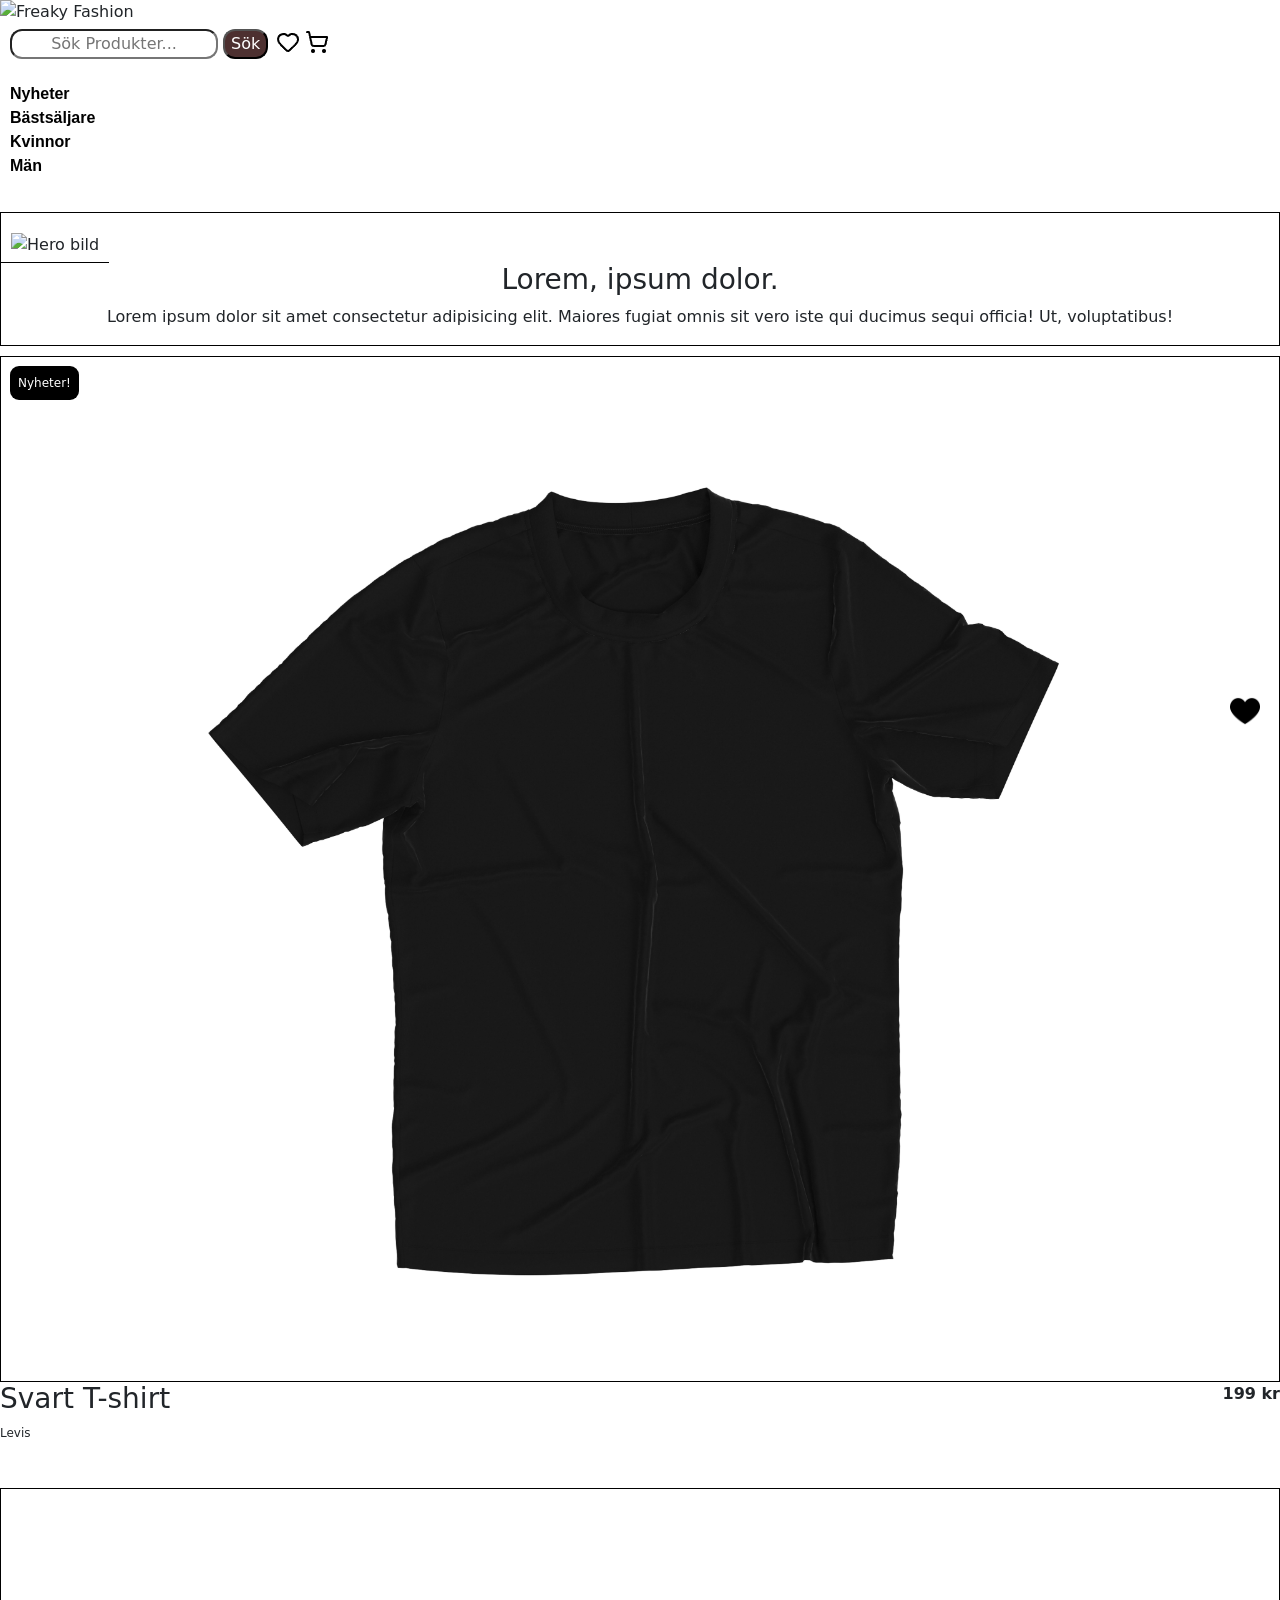
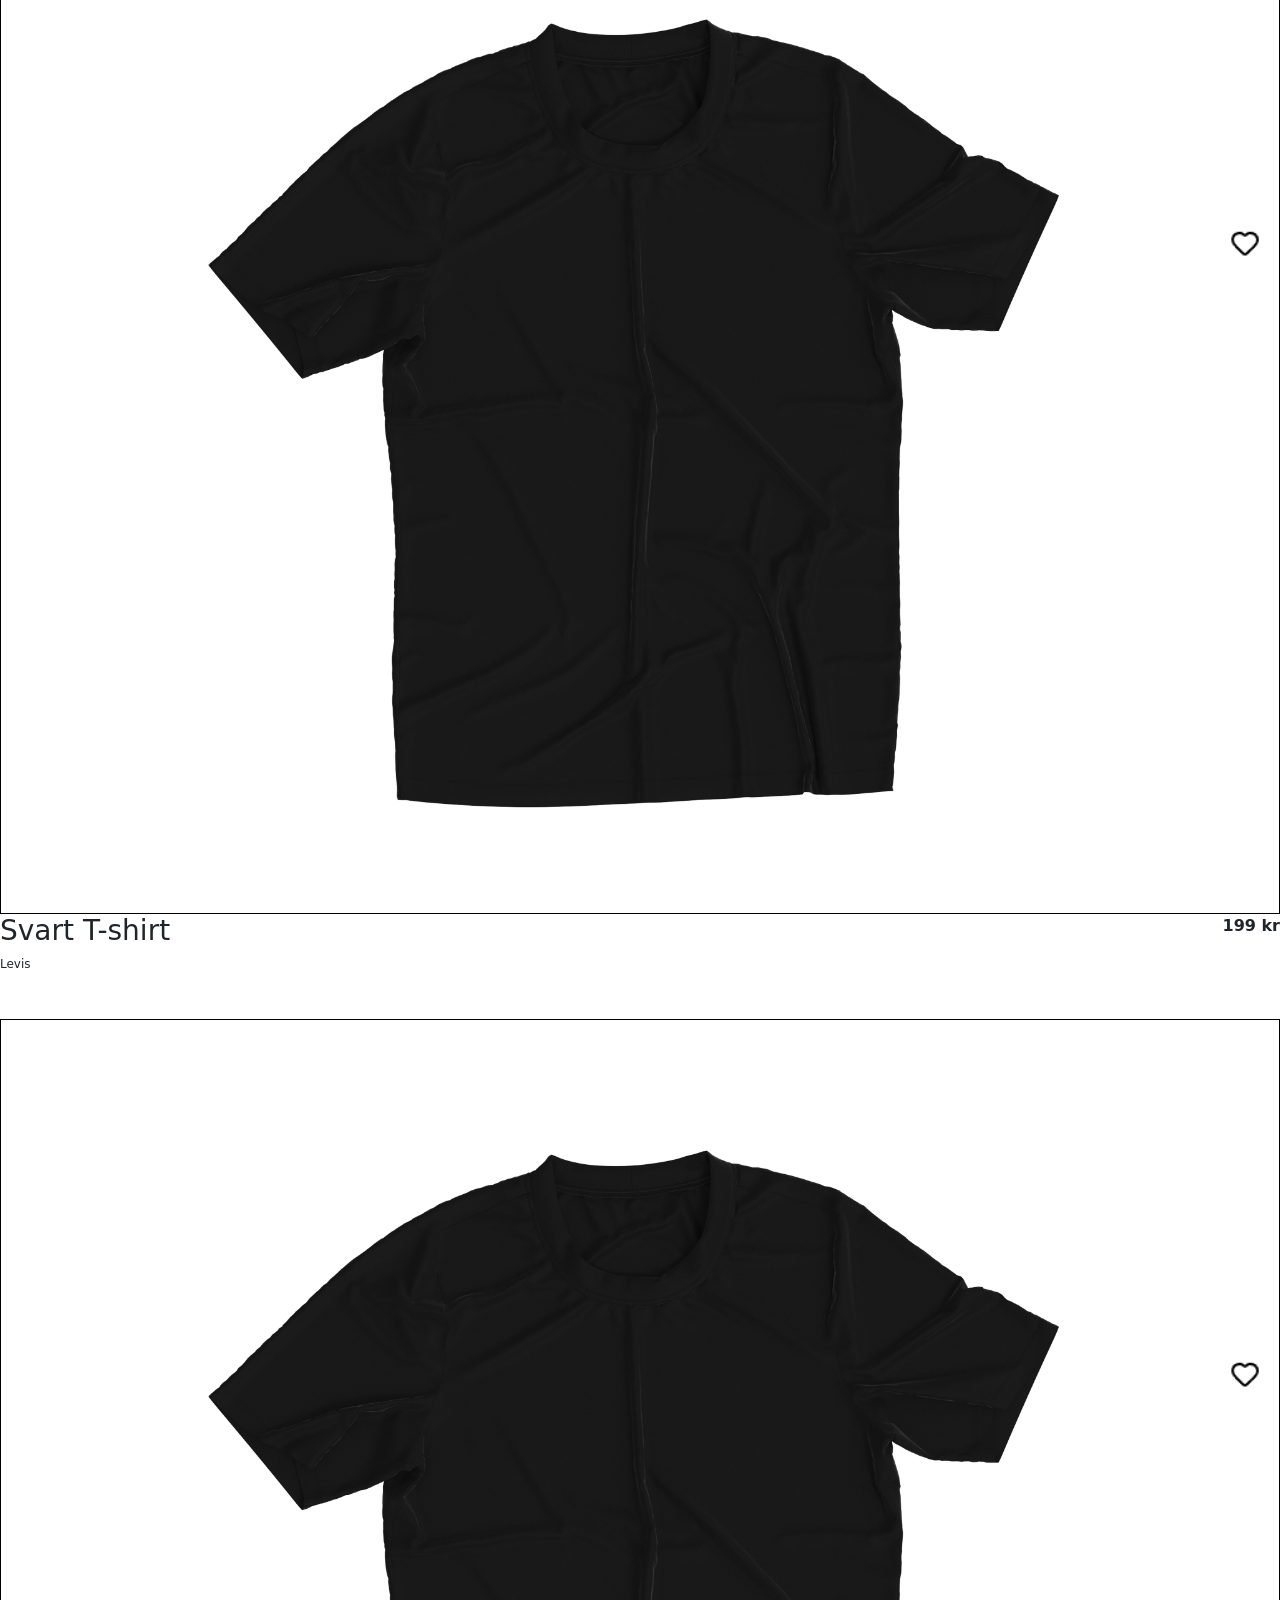
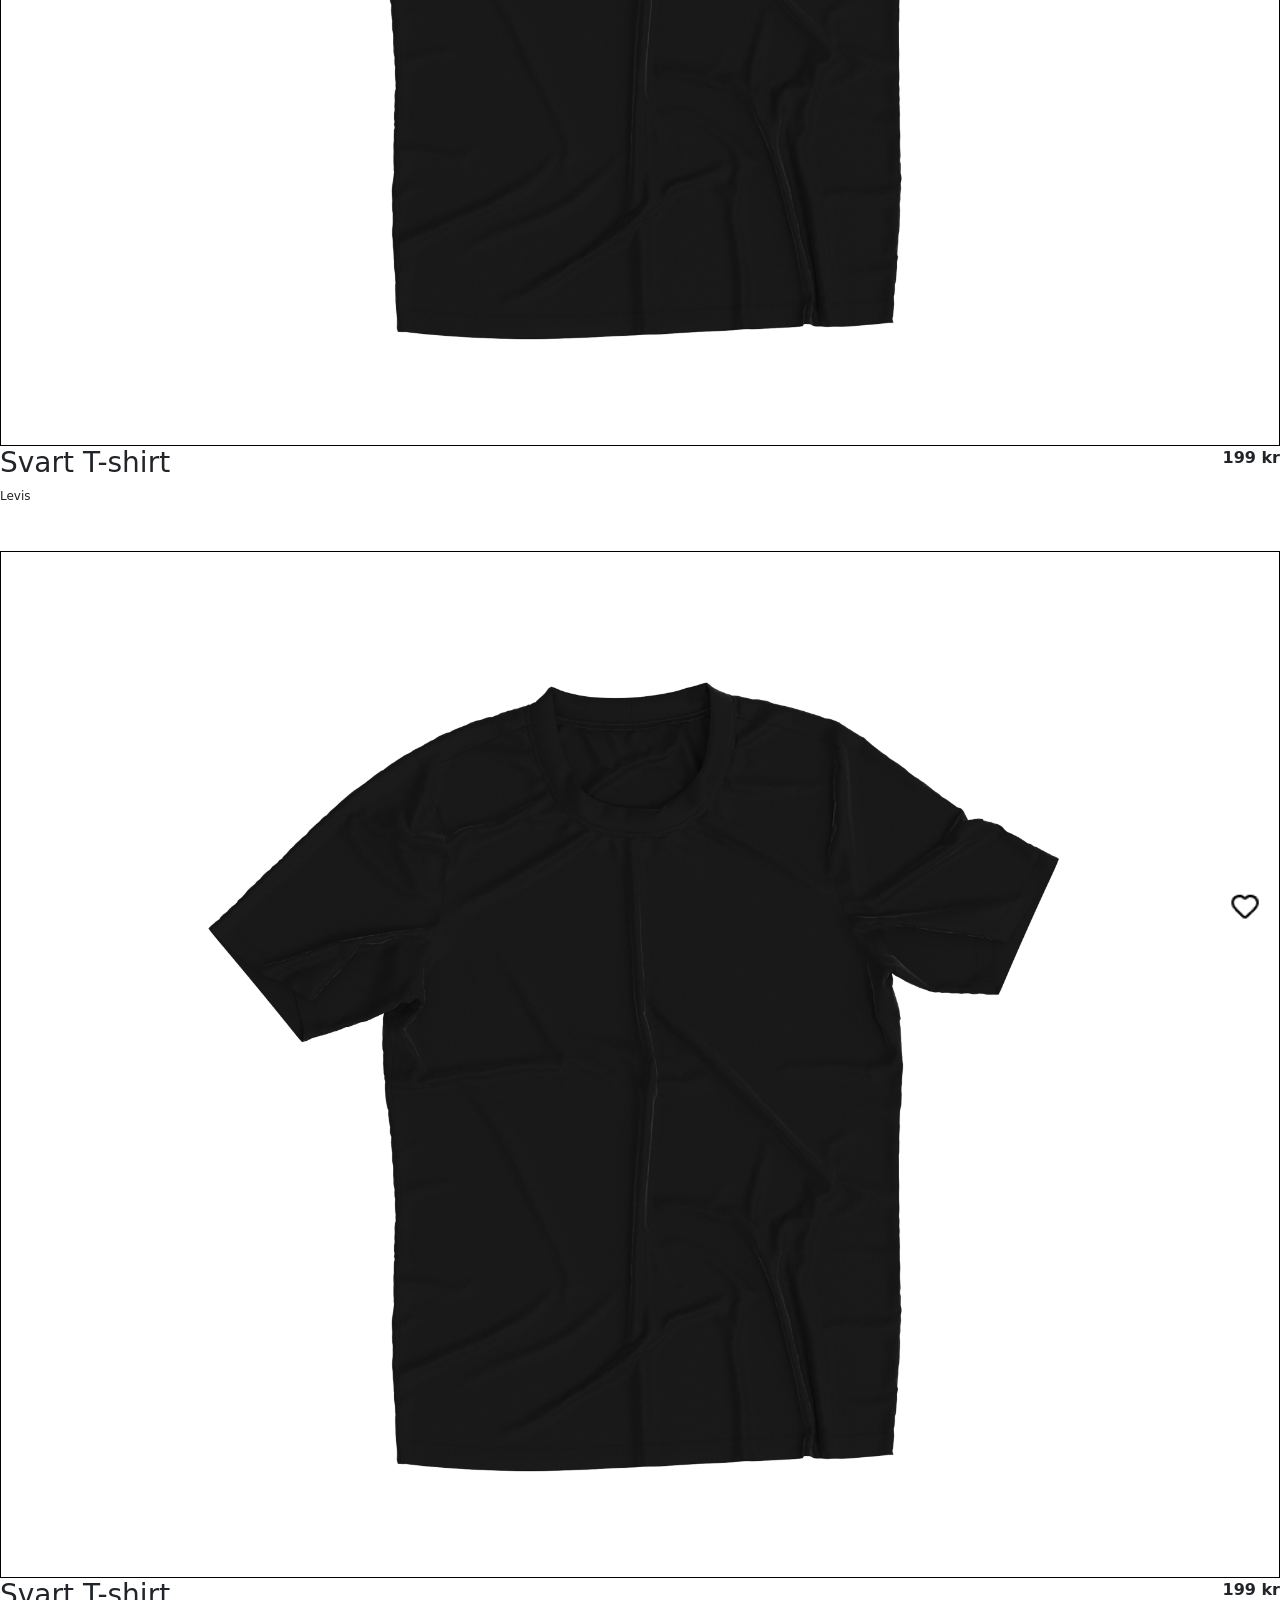
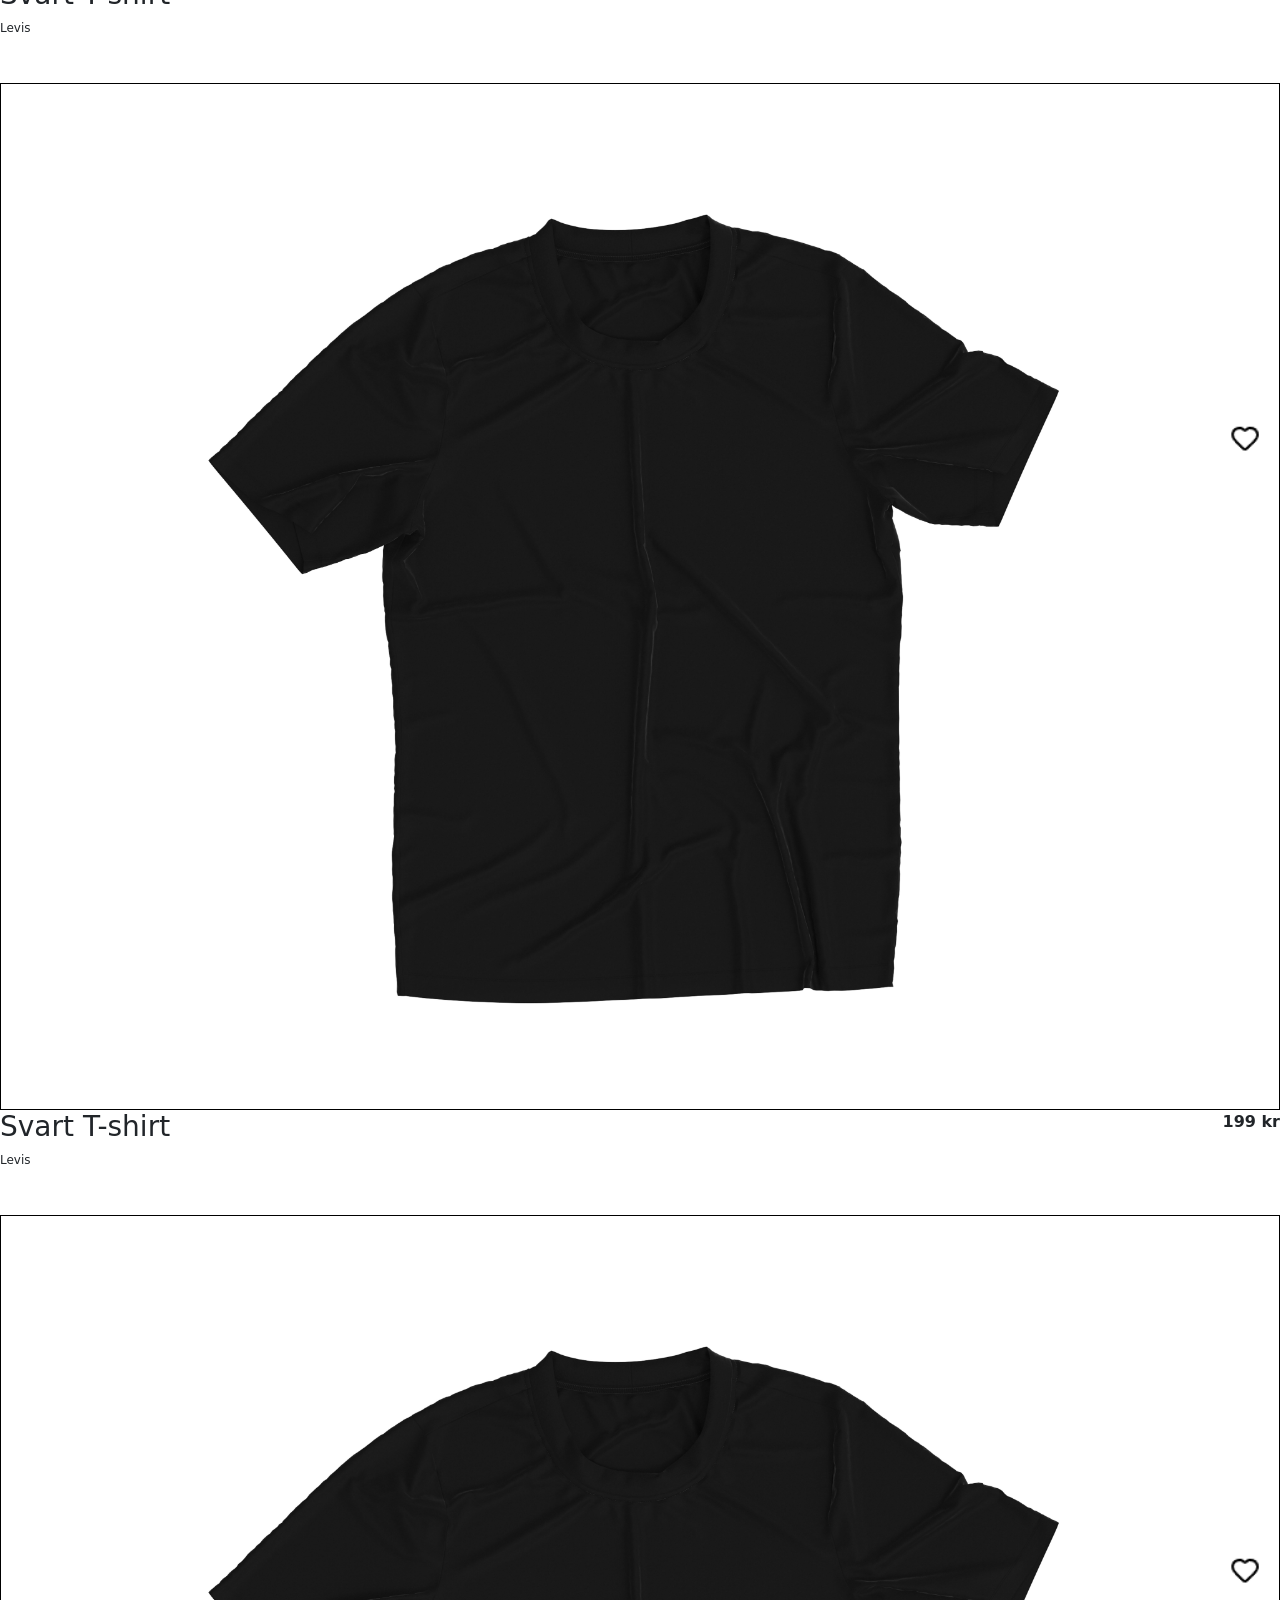
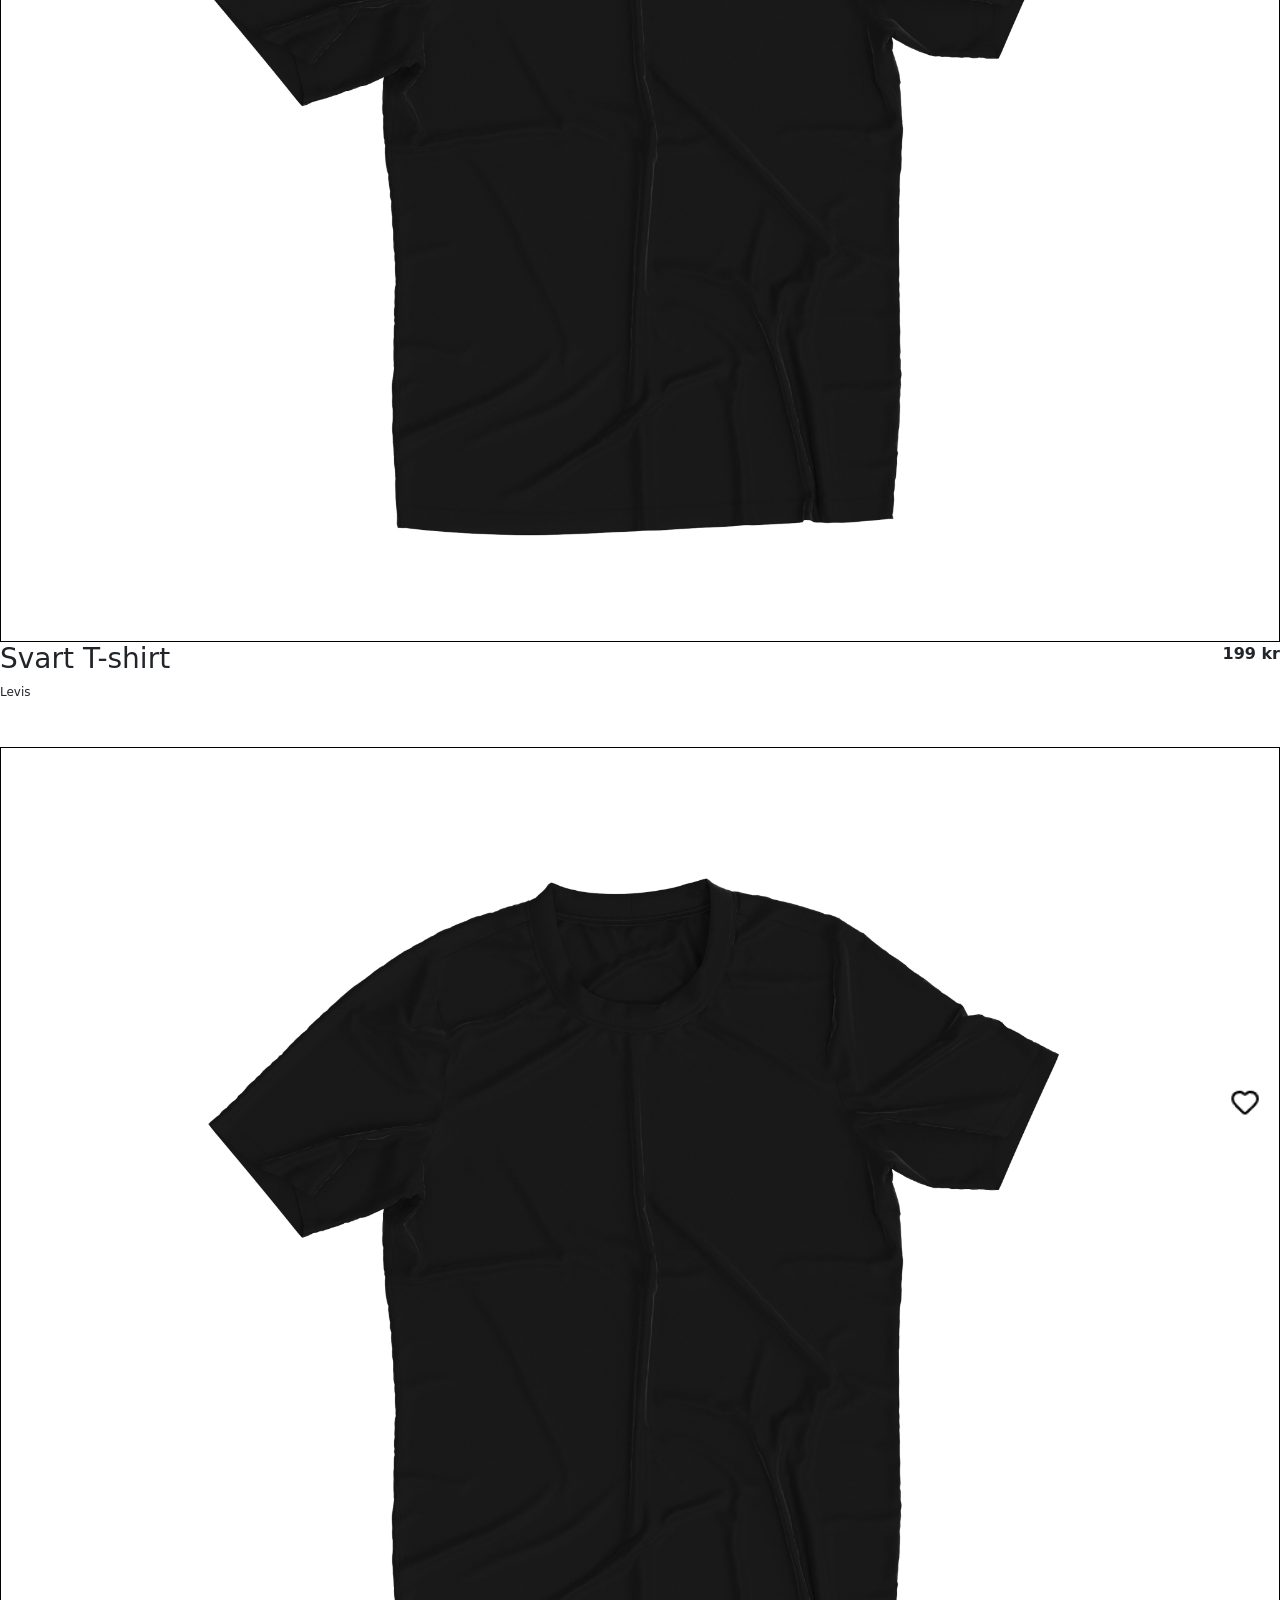
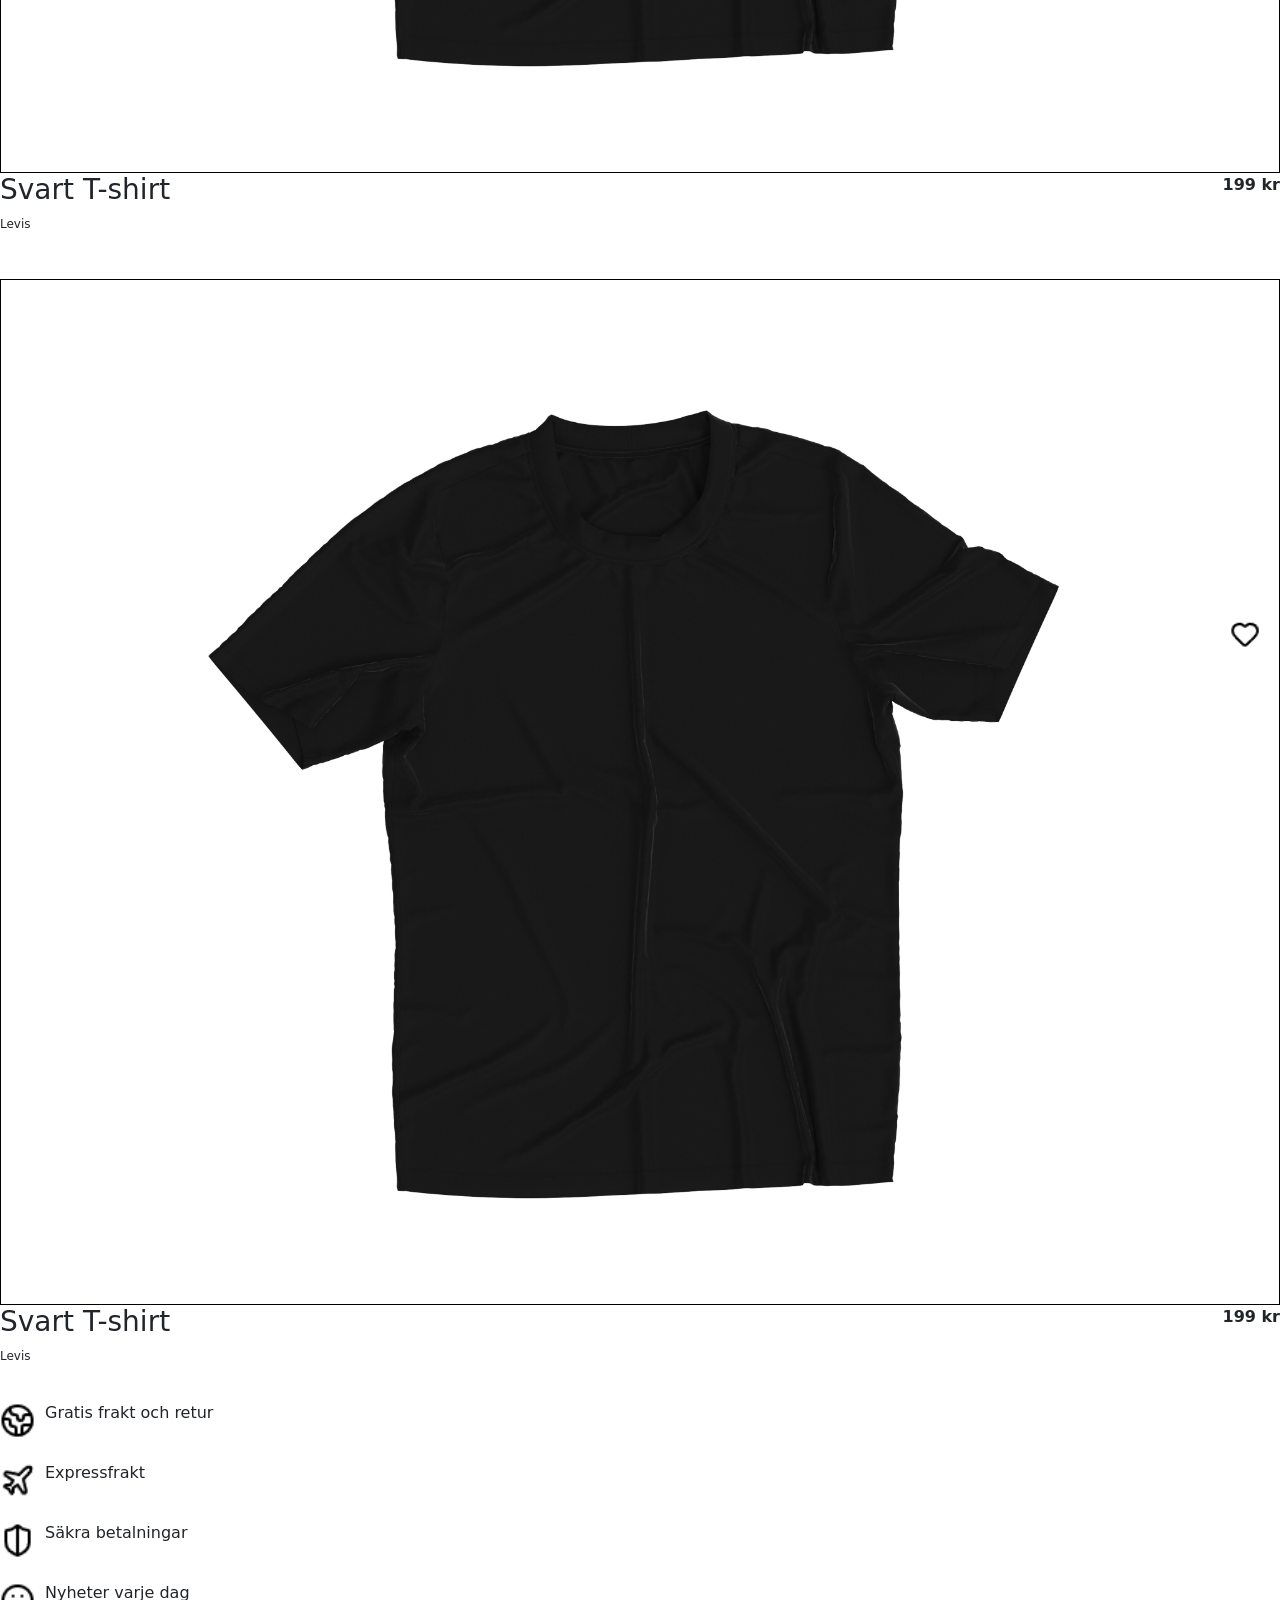
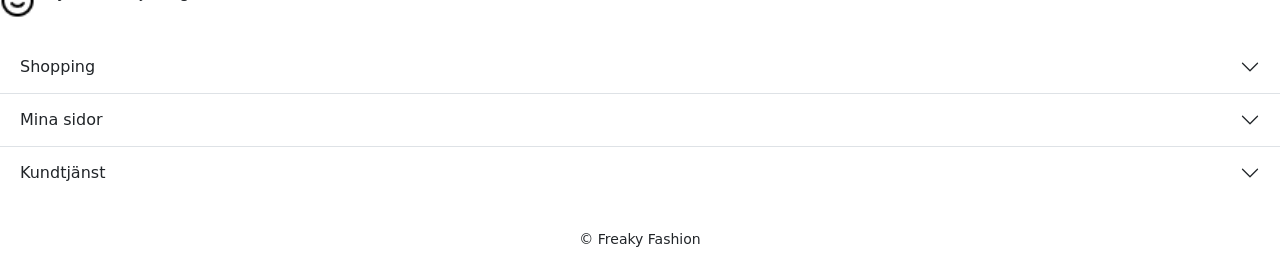
==== commit 553751e0: "Lägger till allt nyss. kode mm" ====
--- a/index.html
+++ b/index.html
@@ -12,8 +12,8 @@
 </head>
 
 <body>
-  <header class="header">
-    <div class="header-logo">
+  <header class="site-header">
+    <div class="logo">
       <img src="https://placehold.co/400x100/png?text=Freaky+Fashion" alt="Freaky Fashion" />
     </div>
 
@@ -38,139 +38,132 @@
       </ul>
     </nav>
   </header>
-  <hr>
-  <main>
-    <!-- Hero-bild och text -->
-    <section class="hero">
-      <div class="hero-img">
-        <img src="https://placehold.co/800x600?text=Hero" alt="Hero bild">
-      </div>
-
-      <div class="hero-text">
-        <h3>Lorem, ipsum dolor.</h3>
-        <p>Lorem ipsum dolor sit amet consectetur adipisicing elit. Maiores fugiat omnis sit vero iste qui ducimus sequi
-          officia! Ut, voluptatibus!</p>
-      </div>
-    </section>
-    <!-- produkt-kort 1 top -->
-    <section class="produkter">
-      <article class="produkt-kort">
-        <div class="produkt-media">
-          <a href="produkter-detail.html">
-            <img src="images/short-sleeve-black-t-shirt.jpg" alt="Svart T-shirt">
-          </a>
-          <img class="favorit-heart" src="images/solidheart.png" alt="Favorit">
-          <div class="newstext">Nyheter!</div>
-        </div>
-
-        <div class="produkt-info">
+
+  <section class="hero">
+    <div class="hero-bild">
+      <img src="https://placehold.co/800x600?text=Hero" alt="Hero bild">
+    </div>
+
+    <div class="hero-text">
+      <h3>Lorem, ipsum dolor.</h3>
+      <p>Lorem ipsum dolor sit amet consectetur adipisicing elit. Maiores fugiat omnis sit vero iste qui ducimus sequi
+        officia! Ut, voluptatibus!</p>
+    </div>
+  </section>
+
+  <section class="produkt-kort">
+    <article class="produkter">
+      <div class="produkt-media">
+        <a href="produkter-detail.html">
+          <img src="images/short-sleeve-black-t-shirt.jpg" alt="Svart T-shirt">
+        </a>
+        <img class="favorit-heart" src="images/solidheart.png" alt="Favorit">
+        <div class="newstext">Nyheter!</div>
+      </div>
+
+      <div class="produkt-info">
+        <div class="produkt-namn">
+          <h3>Svart T-shirt</h3>
+          <p class="produkt-pris">199 kr</p>
+        </div>
+        <p class="brand">Levis</p>
+      </div>
+    </article>
+
+    <article class="produkter">
+      <div class="produkt-media">
+        <a href="produkter-detail.html">
+          <img src="images/short-sleeve-black-t-shirt.jpg" alt="Svart T-shirt">
+        </a>
+        <img class="favorit-heart" src="images/heart.png" alt="Favorit heart">
+        <div>
           <div class="produkt-namn">
             <h3>Svart T-shirt</h3>
             <p class="produkt-pris">199 kr</p>
           </div>
           <p class="brand">Levis</p>
-        </div>
-      </article>
-      <!-- produkt-kort 2 -->
-      <article class="produkt-kort">
-        <div class="produkt-media">
-          <a href="produkter-detail.html">
-            <img src="images/short-sleeve-black-t-shirt.jpg" alt="Svart T-shirt">
-          </a>
-          <img class="favorit-heart" src="images/heart.png" alt="Favorit heart">
-          <div>
-        <div class="produkt-namn">
-          <h3>Svart T-shirt</h3>
-          <p class="produkt-pris">199 kr</p>
-        </div>
-        <p class="brand">Levis</p>
-      </article>
-      <!-- produkt-kort 3 -->
-      <article class="produkt-kort">
-        <div class="produkt-media">
-          <a href="produkter-detail.html">
-            <img src="images/short-sleeve-black-t-shirt.jpg" alt="Svart T-shirt">
-          </a>
-          <img class="favorit-heart" src="images/heart.png" alt="Favorit heart">
-          <div class="produkt-namn">
-            <h3>Svart T-shirt</h3>
-            <p class="produkt-pris">199 kr</p>
-          </div>
-          <p class="brand">Levis</p>
-        </div>
-      </article>
-      <!-- produkt-kort 4 -->
-      <article class="produkt-kort">
-        <div class="produkt-media">
-          <a href="produkter-detail.html">
-            <img src="images/short-sleeve-black-t-shirt.jpg" alt="Svart T-shirt">
-          </a>
-          <img class="favorit-heart" src="images/heart.png" alt="Favorit heart">
-          <div class="produkt-namn">
-            <h3>Svart T-shirt</h3>
-            <p class="produkt-pris">199 kr</p>
-          </div>
-          <p class="brand">Levis</p>
-        </div>
-      </article>
-      <!-- produkt-kort 5 -->
-      <article class="produkt-kort">
-        <div class="produkt-media">
-          <a href="produkter-detail.html">
-            <img src="images/short-sleeve-black-t-shirt.jpg" alt="Svart T-shirt">
-          </a>
-          <img class="favorit-heart" src="images/heart.png" alt="Favorit heart">
-          <div class="produkt-namn">
-            <h3>Svart T-shirt</h3>
-            <p class="produkt-pris">199 kr</p>
-          </div>
-          <p class="brand">Levis</p>
-        </div>
-      </article>
-      <!-- produkt-kort 6 -->
-      <article class="produkt-kort">
-        <div class="produkt-media">
-          <a href="produkter-detail.html">
-            <img src="images/short-sleeve-black-t-shirt.jpg" alt="Svart T-shirt">
-          </a>
-          <img class="favorit-heart" src="images/heart.png" alt="Favorit heart">
-          <div class="produkt-namn">
-            <h3>Svart T-shirt</h3>
-            <p class="produkt-pris">199 kr</p>
-          </div>
-          <p class="brand">Levis</p>
-        </div>
-      </article>
-      <!-- produkt-kort 7 -->
-      <article class="produkt-kort">
-        <div class="produkt-media">
-          <a href="produkter-detail.html">
-            <img src="images/short-sleeve-black-t-shirt.jpg" alt="Svart T-shirt">
-          </a>
-          <img class="favorit-heart" src="images/heart.png" alt="Favorit heart">
-          <div class="produkt-namn">
-            <h3>Svart T-shirt</h3>
-            <p class="produkt-pris">199 kr</p>
-          </div>
-          <p class="brand">Levis</p>
-        </div>
-      </article>
-      <!-- produkt-kort 8 -->
-      <article class="produkt-kort">
-        <div class="produkt-media">
-          <a href="produkter-detail.html">
-            <img src="images/short-sleeve-black-t-shirt.jpg" alt="Svart T-shirt">
-          </a>
-          <img class="favorit-heart" src="images/heart.png" alt="Favorit heart">
-          <div class="produkt-namn">
-            <h3>Svart T-shirt</h3>
-            <p class="produkt-pris">199 kr</p>
-          </div>
-          <p class="brand">Levis</p>
-        </div>
-      </article>
-      <!-- små-iconer typ läng ner på sidan -->
-      <section>
+    </article>
+    <article class="produkter">
+      <div class="produkt-media">
+        <a href="produkter-detail.html">
+          <img src="images/short-sleeve-black-t-shirt.jpg" alt="Svart T-shirt">
+        </a>
+        <img class="favorit-heart" src="images/heart.png" alt="Favorit heart">
+        <div class="produkt-namn">
+          <h3>Svart T-shirt</h3>
+          <p class="produkt-pris">199 kr</p>
+        </div>
+        <p class="brand">Levis</p>
+      </div>
+    </article>
+    <article class="produkter">
+      <div class="produkt-media">
+        <a href="produkter-detail.html">
+          <img src="images/short-sleeve-black-t-shirt.jpg" alt="Svart T-shirt">
+        </a>
+        <img class="favorit-heart" src="images/heart.png" alt="Favorit heart">
+        <div class="produkt-namn">
+          <h3>Svart T-shirt</h3>
+          <p class="produkt-pris">199 kr</p>
+        </div>
+        <p class="brand">Levis</p>
+      </div>
+    </article>
+    <article class="produkter">
+      <div class="produkt-media">
+        <a href="produkter-detail.html">
+          <img src="images/short-sleeve-black-t-shirt.jpg" alt="Svart T-shirt">
+        </a>
+        <img class="favorit-heart" src="images/heart.png" alt="Favorit heart">
+        <div class="produkt-namn">
+          <h3>Svart T-shirt</h3>
+          <p class="produkt-pris">199 kr</p>
+        </div>
+        <p class="brand">Levis</p>
+      </div>
+    </article>
+    <article class="produkter">
+      <div class="produkt-media">
+        <a href="produkter-detail.html">
+          <img src="images/short-sleeve-black-t-shirt.jpg" alt="Svart T-shirt">
+        </a>
+        <img class="favorit-heart" src="images/heart.png" alt="Favorit heart">
+        <div class="produkt-namn">
+          <h3>Svart T-shirt</h3>
+          <p class="produkt-pris">199 kr</p>
+        </div>
+        <p class="brand">Levis</p>
+      </div>
+    </article>
+    <article class="produkter">
+      <div class="produkt-media">
+        <a href="produkter-detail.html">
+          <img src="images/short-sleeve-black-t-shirt.jpg" alt="Svart T-shirt">
+        </a>
+        <img class="favorit-heart" src="images/heart.png" alt="Favorit heart">
+        <div class="produkt-namn">
+          <h3>Svart T-shirt</h3>
+          <p class="produkt-pris">199 kr</p>
+        </div>
+        <p class="brand">Levis</p>
+      </div>
+    </article>
+    <article class="produkter">
+      <div class="produkt-media">
+        <a href="produkter-detail.html">
+          <img src="images/short-sleeve-black-t-shirt.jpg" alt="Svart T-shirt">
+        </a>
+        <img class="favorit-heart" src="images/heart.png" alt="Favorit heart">
+        <div class="produkt-namn">
+          <h3>Svart T-shirt</h3>
+          <p class="produkt-pris">199 kr</p>
+        </div>
+        <p class="brand">Levis</p>
+      </div>
+    </article>
+    <section>
+      
+
         <article class="små-iconer">
           <div class="gratis-frakt">
             <img src="images/earth.png" alt="Gratis frakt icon">
@@ -241,11 +234,11 @@
   </main>
 
   <footer>
-    <small>&copy; Freaky Fashon</small>
-  </footer>
-  <script src="https://cdn.jsdelivr.net/npm/bootstrap@5.3.8/dist/js/bootstrap.bundle.min.js"
-    integrity="sha384-FKyoEForCGlyvwx9Hj09JcYn3nv7wiPVlz7YYwJrWVcXK/BmnVDxM+D2scQbITxI"
-    crossorigin="anonymous"></script>
+    <small>&copy; Freaky Fashion</small>
+  </footer>   
+      <script src="https://cdn.jsdelivr.net/npm/bootstrap@5.3.8/dist/js/bootstrap.bundle.min.js"
+        integrity="sha384-FKyoEForCGlyvwx9Hj09JcYn3nv7wiPVlz7YYwJrWVcXK/BmnVDxM+D2scQbITxI"
+        crossorigin="anonymous"></script>
 </body>
 
 </html>
--- a/style.css
+++ b/style.css
@@ -1,4 +1,314 @@
-/* Webbsidans style */
+.site-header {
+  display: flex;
+  gap: 5px;
+  flex-direction: column;
+}
+.site-header .logo {
+  display: flex;
+}
+.logo img {
+width: 100%;
+height: 100%;
+object-fit: cover;
+}
+.search-row {
+  display: flex;
+  gap: 8px;
+  padding-left: 10px;
+}
+ .search > input,
+ .search > button {
+  border-radius: 12px;
+}
+.search > input {
+  text-align: center;
+}
+ .search > button {
+  color: white;
+  background-color: rgb(77, 48, 48);
+ }
+ .search button:hover {
+  background-color: #db7171;
+}
+.navbar > ul {
+  list-style: none;
+  padding: 10px;
+}
+.navbar > ul a {
+  color: black;
+  text-decoration: none;
+  font-weight: bold;
+  font-family: 'Segoe UI', Tahoma, Geneva, Verdana, sans-serif;
+  transition: color 0.2s ease;
+}
+.navbar ul a:hover {
+  color: #db7171;
+}
+/* Allt ovan är regler för header delen ^  */
+
+
+
+.hero {
+  display: grid;
+  border: 1px solid black;
+}
+.hero-bild img {
+  width: 100%;
+  height: auto;
+  padding: 20px 10px 5px 10px; 
+  border-bottom:  1px solid black;
+}
+.hero-text {
+  display: grid;
+  justify-items: center;
+}
+/* Allt ovan är regler för Hero delen ^  */
+
+.produkt-kort {
+  display: grid;
+  gap: 20px;
+}
+.produkt-media {
+  position: relative;
+}
+.produkt-media a img  {
+  width: 100%;
+  height: auto;
+  border: 1px solid black;
+  margin: 10px 0px 0px 0px;  
+}
+.favorit-heart {
+  position: absolute;
+  top: 350px;
+  right: 20px;
+  width: 30px;
+  height: 30px;
+  z-index: 2;
+}
+.newstext {
+  position: absolute;
+  top: 20px;  
+  left: 10px;
+  background-color: black;
+  color: white;
+  font-size: 12px; 
+  padding: 8px;
+  border-radius: 9px; 
+}
+.produkt-namn {
+  display: flex;
+  justify-content: space-between;
+
+}
+.produkt-namn p {
+  font-weight: 700;
+}
+.brand {
+  font-size: 12px;
+}
+/* Allt ovan är regler för alla produkter delen ^  */
+
+.små-iconer,
+.små-iconer-produktsida {
+  display: grid;
+  gap: 20px;
+
+}
+.små-iconer div,
+.små-iconer-produktsida div {
+  display: flex;
+  gap: 10px;
+  align-items: center;
+}
+.små-iconer img,
+.små-iconer-produktsida img {
+  width: 35px;
+  height: 35px;
+}
+.små-iconer-produktsida {
+  margin-bottom: 20px;
+}
+/* Allt ovan är regler för små-iconer delen på botten av sidan ^  */
+
+footer {
+  display: grid;
+  justify-content: center;
+  margin: 30px 0px
+}
+/* Allt ovan är regler för fotter längst ner på sidan ^  */
+
+.produkt-detalj-bild {
+  position: relative;
+}
+
+.produkt-detalj-bild > img:first-child {
+  width: 100%;
+  height: auto;
+  display: block;
+  border: 1px solid black;
+}
+
+.produkt-detalj-heart {
+  position: absolute;
+  top: 12px;
+  right: 12px;
+  width: 24px;
+  height: 24px;
+  border: none;
+}
+.produkt-detalj-info button {
+  margin-bottom: 20px;
+}
+
+ 
+
+    
+
+
+
+
+
+
+
+
+
+
+
+
+
+
+
+
+
+
+
+
+
+
+
+
+
+
+
+
+
+
+
+
+
+
+
+
+
+
+
+
+
+
+
+
+
+
+
+
+
+
+
+
+
+
+
+
+
+
+
+
+
+
+
+
+
+
+
+
+
+
+
+
+
+
+
+
+
+
+
+
+
+
+
+
+
+
+
+
+
+
+
+
+
+
+
+
+
+
+
+
+
+
+
+
+
+
+
+
+
+
+
+
+
+
+
+
+
+
+
+
+
+
+
+
+
+
+
+
+
+
+
+
+
+
+
+
+
+
+
+
+
+
+
+
+/* onödig kod just nu */
+/* Webbsidans style
 .header {
   display: grid;
   margin: 10px;
@@ -105,8 +415,7 @@
 .produkt-kort>div:first-child {
   position: relative;
 }
-
-/* Nyheter icon på produkt bilden */
+ Nyheter icon på produkt bilden 
 .newstext {
   position: absolute;
   top: 10px;
@@ -189,7 +498,7 @@
   align-items: center;
   gap: 10px;
   margin: 10px 0px;
-  /* flex-direction: column; */
+   flex-direction: column; 
 
 }
 
@@ -217,142 +526,4 @@
 
 .accordion-header {
   border-top: 1px solid black;
-}
-/* 
-@media (min-width: 640px) {
-  .header {
-    display: grid;
-    grid-template-columns: auto 1fr;
-    align-items: center;
-  }
-
-  .search-row {
-    display: flex;
-    align-items: center;
-    width: 100%;
-    /* margin-left: auto;
-    margin-right: auto   */
-  
-/* 
-  .search {
-    margin-left: 20px;
-  }
-
-  .icons {
-    margin-left: auto;
-    display: flex;
-    gap: 10px;
-  }
-
-  .navbar ul {
-    display: flex;
-    gap: 20px;
-    list-style: none;
-    padding: 0;
-  }
-
-  .hero-img {
-    display: grid;
-    grid-template-columns: auto;
-    align-items: center;
-    width: 100%;
-    height: auto;
-  }
-
-  .hero-text {
-    display: block;
-  }
-
-  .hero img {
-    display: flex;
-    border: 1px solid black;
-    margin: 10px;
-    width: 90%;
-  }
-
-  .produkter {
-    display: grid;
-    grid-template-columns: repeat(2, 1fr);
-    gap: 1rem;
-
-  }
-
-  .produkt-kort img {
-    width: 100%;
-    height: auto;
-    border: 1px solid black;
-    margin: 10px;
-  }
-
-  .produkt-namn {
-    display: flex;
-    align-items: center;
-  }
-
-  .produkt-namn h3 {
-    margin: 0;
-    font-size: 16px;
-  }
-
-  .produkt-pris {
-    margin: 0;
-    font-weight: bold;
-  }
-
-  .levis-text {
-    display: flex;
-    font-size: 16px;
-  }
-}
-
-@media (min-width: 1024px) {
-  .header-logo {
-    width: 100%;
-    height: auto;
-  }
-
-  .hero {
-    display: flex;
-    flex-direction: row-reverse;
-    align-items: center;
-    gap: 2rem;
-  }
-
-  .hero-img,
-  .hero-text {
-    flex: 1;
-  }
-
-  .produkter {
-    grid-template-columns: repeat(4, 1fr);
-  }
-
-  .produkt-kort img {
-    width: 100%;
-    height: auto;
-    border: 1px solid black;
-    margin: 10px;
-  }
-
-  .produkt-namn {
-    display: flex;
-    align-items: center;
-  }
-
-  .produkt-namn h3 {
-    margin: 0;
-    font-size: 16px;
-  }
-
-  .produkt-pris {
-    margin: 0;
-    font-weight: bold;
-
-  }
-
-  .levis-text {
-    display: flex;
-    font-size: 16px;
-  } */
-
-/* Produktsidans style */+}  */
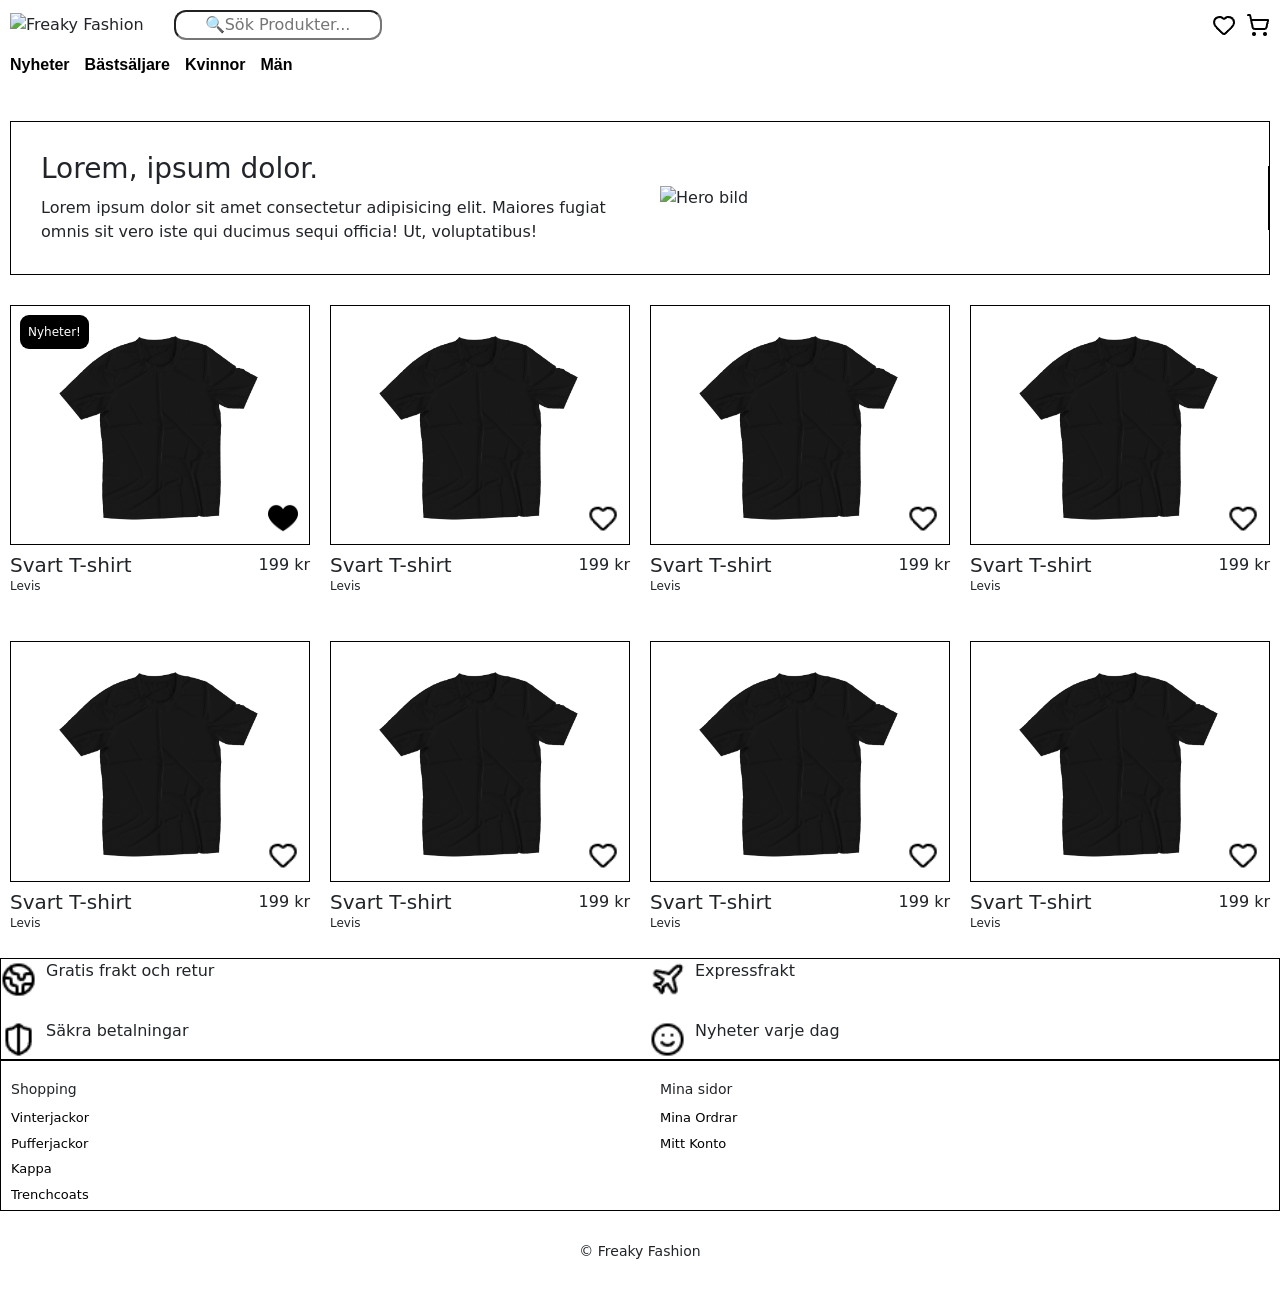
==== commit b71faa13: "har lagt till resposivt för header och footer mm" ====
--- a/index.html
+++ b/index.html
@@ -13,22 +13,23 @@
 
 <body>
   <header class="site-header">
-    <div class="logo">
-      <img src="https://placehold.co/400x100/png?text=Freaky+Fashion" alt="Freaky Fashion" />
-    </div>
-
-    <div class="search-row">
-      <div class="search">
-        <input type="text" placeholder="Sök Produkter..." />
-        <button>Sök</button>
-      </div>
-
-      <div class="icons">
-        <img class="heart" src="images/heart.png" alt="Favorit" />
-        <img class="cart" src="images/shopping-cart.png" alt="Shopping Cart" />
-      </div>
-    </div>
-
+    <div class="header-flexrow">
+      <div class="logo">
+        <img src="https://placehold.co/400x100/png?text=Freaky+Fashion" alt="Freaky Fashion" />
+      </div>
+
+      <div class="search-row">
+        <div class="search">
+          <input type="text" placeholder="🔍Sök Produkter..." />
+          <!-- <button>Sök</button> -->
+        </div>
+
+        <div class="icons">
+          <img class="heart" src="images/heart.png" alt="Favorit" />
+          <img class="cart" src="images/shopping-cart.png" alt="Shopping Cart" />
+        </div>
+      </div>
+    </div>
     <nav class="navbar">
       <ul>
         <li><a href="#">Nyheter</a></li>
@@ -76,169 +77,202 @@
           <img src="images/short-sleeve-black-t-shirt.jpg" alt="Svart T-shirt">
         </a>
         <img class="favorit-heart" src="images/heart.png" alt="Favorit heart">
-        <div>
-          <div class="produkt-namn">
-            <h3>Svart T-shirt</h3>
-            <p class="produkt-pris">199 kr</p>
-          </div>
-          <p class="brand">Levis</p>
-    </article>
-    <article class="produkter">
-      <div class="produkt-media">
-        <a href="produkter-detail.html">
-          <img src="images/short-sleeve-black-t-shirt.jpg" alt="Svart T-shirt">
-        </a>
-        <img class="favorit-heart" src="images/heart.png" alt="Favorit heart">
-        <div class="produkt-namn">
-          <h3>Svart T-shirt</h3>
-          <p class="produkt-pris">199 kr</p>
-        </div>
-        <p class="brand">Levis</p>
-      </div>
-    </article>
-    <article class="produkter">
-      <div class="produkt-media">
-        <a href="produkter-detail.html">
-          <img src="images/short-sleeve-black-t-shirt.jpg" alt="Svart T-shirt">
-        </a>
-        <img class="favorit-heart" src="images/heart.png" alt="Favorit heart">
-        <div class="produkt-namn">
-          <h3>Svart T-shirt</h3>
-          <p class="produkt-pris">199 kr</p>
-        </div>
-        <p class="brand">Levis</p>
-      </div>
-    </article>
-    <article class="produkter">
-      <div class="produkt-media">
-        <a href="produkter-detail.html">
-          <img src="images/short-sleeve-black-t-shirt.jpg" alt="Svart T-shirt">
-        </a>
-        <img class="favorit-heart" src="images/heart.png" alt="Favorit heart">
-        <div class="produkt-namn">
-          <h3>Svart T-shirt</h3>
-          <p class="produkt-pris">199 kr</p>
-        </div>
-        <p class="brand">Levis</p>
-      </div>
-    </article>
-    <article class="produkter">
-      <div class="produkt-media">
-        <a href="produkter-detail.html">
-          <img src="images/short-sleeve-black-t-shirt.jpg" alt="Svart T-shirt">
-        </a>
-        <img class="favorit-heart" src="images/heart.png" alt="Favorit heart">
-        <div class="produkt-namn">
-          <h3>Svart T-shirt</h3>
-          <p class="produkt-pris">199 kr</p>
-        </div>
-        <p class="brand">Levis</p>
-      </div>
-    </article>
-    <article class="produkter">
-      <div class="produkt-media">
-        <a href="produkter-detail.html">
-          <img src="images/short-sleeve-black-t-shirt.jpg" alt="Svart T-shirt">
-        </a>
-        <img class="favorit-heart" src="images/heart.png" alt="Favorit heart">
-        <div class="produkt-namn">
-          <h3>Svart T-shirt</h3>
-          <p class="produkt-pris">199 kr</p>
-        </div>
-        <p class="brand">Levis</p>
-      </div>
-    </article>
-    <article class="produkter">
-      <div class="produkt-media">
-        <a href="produkter-detail.html">
-          <img src="images/short-sleeve-black-t-shirt.jpg" alt="Svart T-shirt">
-        </a>
-        <img class="favorit-heart" src="images/heart.png" alt="Favorit heart">
-        <div class="produkt-namn">
-          <h3>Svart T-shirt</h3>
-          <p class="produkt-pris">199 kr</p>
-        </div>
-        <p class="brand">Levis</p>
-      </div>
-    </article>
-    <section>
-      
-
-        <article class="små-iconer">
-          <div class="gratis-frakt">
-            <img src="images/earth.png" alt="Gratis frakt icon">
-            <p>Gratis frakt och retur</p>
-          </div>
-          <div class="express-frakt">
-            <img src="images/plane.png" alt="Express frakt icon">
-            <p>Expressfrakt</p>
-          </div>
-          <div class="säkrabetalningar">
-            <img src="images/shield-half.png" alt="Säkerbetalning icon">
-            <p>Säkra betalningar</p>
-          </div>
-          <div class="nyheter">
-            <img src="images/smile.png" alt="Liten Nyheter icon">
-            <p>Nyheter varje dag</p>
-          </div>
-        </article>
-
-      </section>
-      <div class="accordion accordion-flush" id="accordionFlushExample">
-        <div class="accordion-item">
-          <h2 class="accordion-header">
-            <button class="accordion-button collapsed" type="button" data-bs-toggle="collapse"
-              data-bs-target="#flush-collapseOne" aria-expanded="false" aria-controls="flush-collapseOne">
-              Shopping
-            </button>
-          </h2>
-          <div id="flush-collapseOne" class="accordion-collapse collapse" data-bs-parent="#accordionFlushExample">
-            <div class="accordion-body">Vinterjackor</div>
-          </div>
-          <div id="flush-collapseOne" class="accordion-collapse collapse" data-bs-parent="#accordionFlushExample">
-            <div class="accordion-body">Pufferjackor</div>
-          </div>
-          <div id="flush-collapseOne" class="accordion-collapse collapse" data-bs-parent="#accordionFlushExample">
-            <div class="accordion-body">Kappa</div>
-          </div>
-          <div id="flush-collapseOne" class="accordion-collapse collapse" data-bs-parent="#accordionFlushExample">
-            <div class="accordion-body">Trenchcoats</div>
-          </div>
-
-        </div>
-        <div class="accordion-item">
-          <h2 class="accordion-header">
-            <button class="accordion-button collapsed" type="button" data-bs-toggle="collapse"
-              data-bs-target="#flush-collapseTwo" aria-expanded="false" aria-controls="flush-collapseTwo">
-              Mina sidor
-            </button>
-          </h2>
-          <div id="flush-collapseTwo" class="accordion-collapse collapse" data-bs-parent="#accordionFlushExample">
-            <div class="accordion-body">.</div>
-          </div>
-        </div>
-        <div class="accordion-item">
-          <h2 class="accordion-header">
-            <button class="accordion-button collapsed" type="button" data-bs-toggle="collapse"
-              data-bs-target="#flush-collapseThree" aria-expanded="false" aria-controls="flush-collapseThree">
-              Kundtjänst
-            </button>
-          </h2>
-          <div id="flush-collapseThree" class="accordion-collapse collapse" data-bs-parent="#accordionFlushExample">
-            <div class="accordion-body">.</div>
-          </div>
-        </div>
-      </div>
-    </section>
-    </section>
-  </main>
+      </div>
+      <div class="produkt-info">
+        <div class="produkt-namn">
+          <h3>Svart T-shirt</h3>
+          <p class="produkt-pris">199 kr</p>
+        </div>
+        <p class="brand">Levis</p>
+      </div>
+    </article>
+    <article class="produkter">
+      <div class="produkt-media">
+        <a href="produkter-detail.html">
+          <img src="images/short-sleeve-black-t-shirt.jpg" alt="Svart T-shirt">
+        </a>
+        <img class="favorit-heart" src="images/heart.png" alt="Favorit heart">
+      </div>
+      <div class="produkt-info">
+        <div class="produkt-namn">
+          <h3>Svart T-shirt</h3>
+          <p class="produkt-pris">199 kr</p>
+        </div>
+        <p class="brand">Levis</p>
+      </div>
+    </article>
+    <article class="produkter">
+      <div class="produkt-media">
+        <a href="produkter-detail.html">
+          <img src="images/short-sleeve-black-t-shirt.jpg" alt="Svart T-shirt">
+        </a>
+        <img class="favorit-heart" src="images/heart.png" alt="Favorit heart">
+      </div>
+      <div class="produkt-info">
+        <div class="produkt-namn">
+          <h3>Svart T-shirt</h3>
+          <p class="produkt-pris">199 kr</p>
+        </div>
+        <p class="brand">Levis</p>
+      </div>
+    </article>
+    <article class="produkter">
+      <div class="produkt-media">
+        <a href="produkter-detail.html">
+          <img src="images/short-sleeve-black-t-shirt.jpg" alt="Svart T-shirt">
+        </a>
+        <img class="favorit-heart" src="images/heart.png" alt="Favorit heart">
+      </div>
+      <div class="produkt-info">
+        <div class="produkt-namn">
+          <h3>Svart T-shirt</h3>
+          <p class="produkt-pris">199 kr</p>
+        </div>
+        <p class="brand">Levis</p>
+      </div>
+    </article>
+    <article class="produkter">
+      <div class="produkt-media">
+        <a href="produkter-detail.html">
+          <img src="images/short-sleeve-black-t-shirt.jpg" alt="Svart T-shirt">
+        </a>
+        <img class="favorit-heart" src="images/heart.png" alt="Favorit heart">
+      </div>
+      <div class="produkt-info">
+        <div class="produkt-namn">
+          <h3>Svart T-shirt</h3>
+          <p class="produkt-pris">199 kr</p>
+        </div>
+        <p class="brand">Levis</p>
+      </div>
+    </article>
+    <article class="produkter">
+      <div class="produkt-media">
+        <a href="produkter-detail.html">
+          <img src="images/short-sleeve-black-t-shirt.jpg" alt="Svart T-shirt">
+        </a>
+        <img class="favorit-heart" src="images/heart.png" alt="Favorit heart">
+      </div>
+      <div class="produkt-info">
+        <div class="produkt-namn">
+          <h3>Svart T-shirt</h3>
+          <p class="produkt-pris">199 kr</p>
+        </div>
+        <p class="brand">Levis</p>
+      </div>
+    </article>
+    <article class="produkter">
+      <div class="produkt-media">
+        <a href="produkter-detail.html">
+          <img src="images/short-sleeve-black-t-shirt.jpg" alt="Svart T-shirt">
+        </a>
+        <img class="favorit-heart" src="images/heart.png" alt="Favorit heart">
+      </div>
+      <div class="produkt-info">
+        <div class="produkt-namn">
+          <h3>Svart T-shirt</h3>
+          <p class="produkt-pris">199 kr</p>
+        </div>
+        <p class="brand">Levis</p>
+      </div>
+    </article>
+  </section>
+
+
+  <article class="små-iconer">
+    <div class="gratis-frakt">
+      <img src="images/earth.png" alt="Gratis frakt icon">
+      <p>Gratis frakt och retur</p>
+    </div>
+    <div class="express-frakt">
+      <img src="images/plane.png" alt="Express frakt icon">
+      <p>Expressfrakt</p>
+    </div>
+    <div class="säkrabetalningar">
+      <img src="images/shield-half.png" alt="Säkerbetalning icon">
+      <p>Säkra betalningar</p>
+    </div>
+    <div class="nyheter">
+      <img src="images/smile.png" alt="Liten Nyheter icon">
+      <p>Nyheter varje dag</p>
+    </div>
+  </article>
+
+
+  
+  <div class="footer-links-desktop">
+    <div>
+      <h4>Shopping</h4>
+      <a href="#">Vinterjackor</a>
+      <a href="#">Pufferjackor</a>
+      <a href="#">Kappa</a>
+      <a href="#">Trenchcoats</a>
+    </div>
+
+    <div>
+      <h4>Mina sidor</h4>
+      <a href="#">Mina Ordrar</a>
+      <a href="#">Mitt Konto</a>
+    </div>
+  </div>
+
+
+
+  <div class="accordion accordion-flush mobile-accordion" id="accordionFlushExample">
+    <div class="accordion-item">
+      <h2 class="accordion-header">
+        <button class="accordion-button collapsed" type="button" data-bs-toggle="collapse"
+          data-bs-target="#flush-collapseOne" aria-expanded="false" aria-controls="flush-collapseOne">
+          Shopping
+        </button>
+      </h2>
+      <div id="flush-collapseOne" class="accordion-collapse collapse" data-bs-parent="#accordionFlushExample">
+        <div class="accordion-body">Vinterjackor</div>
+      </div>
+      <div id="flush-collapseOne" class="accordion-collapse collapse" data-bs-parent="#accordionFlushExample">
+        <div class="accordion-body">Pufferjackor</div>
+      </div>
+      <div id="flush-collapseOne" class="accordion-collapse collapse" data-bs-parent="#accordionFlushExample">
+        <div class="accordion-body">Kappa</div>
+      </div>
+      <div id="flush-collapseOne" class="accordion-collapse collapse" data-bs-parent="#accordionFlushExample">
+        <div class="accordion-body">Trenchcoats</div>
+      </div>
+
+    </div>
+    <div class="accordion-item">
+      <h2 class="accordion-header">
+        <button class="accordion-button collapsed" type="button" data-bs-toggle="collapse"
+          data-bs-target="#flush-collapseTwo" aria-expanded="false" aria-controls="flush-collapseTwo">
+          Mina sidor
+        </button>
+      </h2>
+      <div id="flush-collapseTwo" class="accordion-collapse collapse" data-bs-parent="#accordionFlushExample">
+        <div class="accordion-body">.</div>
+      </div>
+    </div>
+    <div class="accordion-item">
+      <h2 class="accordion-header">
+        <button class="accordion-button collapsed" type="button" data-bs-toggle="collapse"
+          data-bs-target="#flush-collapseThree" aria-expanded="false" aria-controls="flush-collapseThree">
+          Kundtjänst
+        </button>
+      </h2>
+      <div id="flush-collapseThree" class="accordion-collapse collapse" data-bs-parent="#accordionFlushExample">
+        <div class="accordion-body">.</div>
+      </div>
+    </div>
+  </div>
+
+
+
 
   <footer>
     <small>&copy; Freaky Fashion</small>
-  </footer>   
-      <script src="https://cdn.jsdelivr.net/npm/bootstrap@5.3.8/dist/js/bootstrap.bundle.min.js"
-        integrity="sha384-FKyoEForCGlyvwx9Hj09JcYn3nv7wiPVlz7YYwJrWVcXK/BmnVDxM+D2scQbITxI"
-        crossorigin="anonymous"></script>
+  </footer>
+  <script src="https://cdn.jsdelivr.net/npm/bootstrap@5.3.8/dist/js/bootstrap.bundle.min.js"
+    integrity="sha384-FKyoEForCGlyvwx9Hj09JcYn3nv7wiPVlz7YYwJrWVcXK/BmnVDxM+D2scQbITxI"
+    crossorigin="anonymous"></script>
 </body>
 
 </html>
--- a/style.css
+++ b/style.css
@@ -1,147 +1,313 @@
 .site-header {
-  display: flex;
-  gap: 5px;
-  flex-direction: column;
-}
-.site-header .logo {
-  display: flex;
-}
+  padding: 10px;
+}
+
 .logo img {
-width: 100%;
-height: 100%;
-object-fit: cover;
-}
+  width: 100%;
+  height: auto;
+
+}
+
 .search-row {
   display: flex;
   gap: 8px;
   padding-left: 10px;
-}
- .search > input,
- .search > button {
+
+}
+
+.search>input,
+.search>button {
   border-radius: 12px;
 }
-.search > input {
+
+.search>input {
   text-align: center;
-}
- .search > button {
+
+}
+
+.search>button {
   color: white;
   background-color: rgb(77, 48, 48);
- }
- .search button:hover {
+}
+
+.search button:hover {
   background-color: #db7171;
 }
-.navbar > ul {
+
+.navbar>ul {
   list-style: none;
   padding: 10px;
 }
-.navbar > ul a {
+
+.navbar>ul a {
   color: black;
   text-decoration: none;
   font-weight: bold;
   font-family: 'Segoe UI', Tahoma, Geneva, Verdana, sans-serif;
   transition: color 0.2s ease;
 }
+
 .navbar ul a:hover {
   color: #db7171;
 }
+
+@media (min-width: 640px) {
+  .site-header {
+    display: flex;
+    flex-direction: column;
+    padding: 10px;
+  }
+
+  .search-row {
+    display: flex;
+    flex-direction: row;
+    align-items: center;
+    gap: 10px;
+    flex: 1;
+  }
+  .icons {
+    display: flex;
+    gap: 10px;
+    margin-left: auto;
+    justify-content: space-between;
+  }
+
+  .header-flexrow {
+    display: flex;
+    flex-direction: row;
+    align-items: center;
+    gap: 20px;
+  }
+
+  .navbar ul {
+    display: flex;
+    gap: 15px;
+    padding: 5px 0 0 0;
+  }
+}
+
 /* Allt ovan är regler för header delen ^  */
 
-
-
 .hero {
   display: grid;
+  grid-template-columns: 1fr;
   border: 1px solid black;
-}
+  margin: 10px;
+}
+
 .hero-bild img {
   width: 100%;
   height: auto;
-  padding: 20px 10px 5px 10px; 
-  border-bottom:  1px solid black;
-}
+  display: block;
+  padding: 20px 10px 5px 10px;
+  border-bottom: 1px solid black;
+}
+
 .hero-text {
   display: grid;
   justify-items: center;
-}
+  text-align: center;
+  padding: 20px 15px;
+
+}
+
+.hero-text h3 {
+  margin: 0 0 10px 0;
+}
+
+.hero-text p {
+  margin: 0;
+  max-width: 60ch;
+}
+
+@media (min-width: 1024px) {
+  .hero {
+    grid-template-columns: 1fr 1fr;
+    align-items: center;
+  }
+
+  .hero-bild {
+    order: 2;
+  }
+
+  .hero-text {
+    order: 1;
+  }
+
+  .hero-bild img {
+    height: 100%;
+    border-bottom: none;
+    border-right: 1px solid black;
+    padding: 20px;
+  }
+
+  .hero-text {
+    justify-items: start;
+    text-align: left;
+    padding: 30px;
+  }
+}
+
 /* Allt ovan är regler för Hero delen ^  */
 
 .produkt-kort {
   display: grid;
   gap: 20px;
-}
+  grid-template-columns: 1fr;
+  gap: 20px;
+  padding: 10px;
+}
+
+@media (min-width: 640px) {
+  .produkt-kort {
+    grid-template-columns: 1fr 1fr;
+  }
+}
+
+@media (min-width: 1024px) {
+  .produkt-kort {
+    grid-template-columns: 1fr 1fr 1fr 1fr;
+  }
+}
+
 .produkt-media {
   position: relative;
-}
-.produkt-media a img  {
+  margin-top: 10px;
+}
+
+.produkt-media a img {
   width: 100%;
   height: auto;
   border: 1px solid black;
-  margin: 10px 0px 0px 0px;  
-}
+  margin: 0;
+}
+
 .favorit-heart {
   position: absolute;
-  top: 350px;
-  right: 20px;
+  bottom: 12px;
+  /* top: 350px; */
+  right: 12px;
   width: 30px;
   height: 30px;
   z-index: 2;
 }
+
 .newstext {
   position: absolute;
-  top: 20px;  
+  top: 10px;
   left: 10px;
   background-color: black;
   color: white;
-  font-size: 12px; 
+  font-size: 12px;
   padding: 8px;
-  border-radius: 9px; 
-}
+  border-radius: 9px;
+}
+
 .produkt-namn {
   display: flex;
   justify-content: space-between;
-
-}
-.produkt-namn p {
-  font-weight: 700;
-}
+}
+
+.produkt-namn h3 {
+  font-size: 20px;
+  margin: 0;
+}
+
+.produkt-pris {
+  font-size: 16px;
+  margin: 0;
+}
+
+.produkt-info {
+  padding-top: 8px;
+}
+
 .brand {
   font-size: 12px;
 }
+
 /* Allt ovan är regler för alla produkter delen ^  */
 
 .små-iconer,
 .små-iconer-produktsida {
   display: grid;
   gap: 20px;
-
-}
+  border: 1px solid black;
+  
+
+}
+
 .små-iconer div,
 .små-iconer-produktsida div {
   display: flex;
   gap: 10px;
   align-items: center;
 }
+
 .små-iconer img,
 .små-iconer-produktsida img {
   width: 35px;
   height: 35px;
 }
+
 .små-iconer-produktsida {
   margin-bottom: 20px;
 }
+@media (min-width: 640px) {
+  .små-iconer,
+  .små-iconer-produktsida {
+    grid-template-columns: 1fr 1fr; 
+  }
+}
+
 /* Allt ovan är regler för små-iconer delen på botten av sidan ^  */
+
+.footer-links-desktop {
+  display: none;
+   border: 1px solid black;
+}
+
+.footer-links-desktop h4 {
+  font-size: 14px;
+  margin-bottom: 10px;
+}
+
+.footer-links-desktop a {
+  display: block;
+  color: black;
+  text-decoration: none;
+  margin-bottom: 6px;
+  font-size: 13px;
+}
+
+@media (min-width: 640px) {
+  .mobile-accordion {
+    display: none;
+  }
+
+  .footer-links-desktop {
+    display: grid;
+    grid-template-columns: 1fr 1fr;
+    gap: 40px;
+    padding: 20px 10px 0 10px;
+  }
+}
+ /* Ovan är regler för footer längst ner på sidan för desktop */
+
 
 footer {
   display: grid;
   justify-content: center;
   margin: 30px 0px
 }
-/* Allt ovan är regler för fotter längst ner på sidan ^  */
+
+/* Allt ovan är regler för footer längst ner på sidan ^  */
 
 .produkt-detalj-bild {
   position: relative;
 }
 
-.produkt-detalj-bild > img:first-child {
+.produkt-detalj-bild>img:first-child {
   width: 100%;
   height: auto;
   display: block;
@@ -150,380 +316,33 @@
 
 .produkt-detalj-heart {
   position: absolute;
-  top: 12px;
+  bottom: 12px;
   right: 12px;
   width: 24px;
   height: 24px;
   border: none;
 }
+
 .produkt-detalj-info button {
   margin-bottom: 20px;
 }
 
- 
-
-    
-
-
-
-
-
-
-
-
-
-
-
-
-
-
-
-
-
-
-
-
-
-
-
-
-
-
-
-
-
-
-
-
-
-
-
-
-
-
-
-
-
-
-
-
-
-
-
-
-
-
-
-
-
-
-
-
-
-
-
-
-
-
-
-
-
-
-
-
-
-
-
-
-
-
-
-
-
-
-
-
-
-
-
-
-
-
-
-
-
-
-
-
-
-
-
-
-
-
-
-
-
-
-
-
-
-
-
-
-
-
-
-
-
-
-
-
-
-
-
-
-
-
-
-
-
-
-
-
-
-
-
-
-
-
-
-
-
-
-
-
-
-
-
-
-/* onödig kod just nu */
-/* Webbsidans style
-.header {
-  display: grid;
-  margin: 10px;
-}
-
-.header img {
-  width: 100%;
-  height: auto;
-}
-
-.search {
-  display: flex;
-  align-items: center;
-  gap: 5px;
-}
-
-.search-row {
-  display: flex;
-}
-
-.search input {
-  flex: 1;
+.buy-btn {
+  width: 100%;
+  padding: 10px;
+  background-color: #000;
+  color: white;
+  border: none;
   border-radius: 10px;
-  padding: 5px;
-}
-
-.search button {
-  border-radius: 10px;
-  color: white;
-  background-color: rgb(77, 48, 48);
-  padding: 5px;
-  width: 50px;
-}
-
-.search button:hover {
-  background-color: #db7171;
-}
-
-.icons img {
-  width: 25px;
-  height: 25px;
-  margin-left: 8px;
-}
-
-.navbar ul {
-  list-style: none;
-  padding: 0;
-  margin: 0;
-}
-
-.navbar ul a {
-  color: black;
-  text-decoration: none;
+  font-size: 16px;
   font-weight: bold;
-  font-family: 'Segoe UI', Tahoma, Geneva, Verdana, sans-serif;
-  transition: color 0.2s ease;
-}
-
-.navbar ul a:hover {
-  color: #db7171;
-}
-
-.navbar ul li {
-  padding: 0 12px;
-  border-right: 1px solid black;
-}
-
-.navbar ul li:last-child {
-  border-right: none;
-}
-
-.hero {
-  display: flex;
-  flex-direction: column;
-  gap: 1rem;
-  margin: 10px;
-  border: 1px solid black;
-  padding: 8px;
-}
-
-.hero-img img {
-  width: 100%;
-  height: auto;
-  display: block;
-  border: 1px solid black;
-}
-
-.hero-text {
-  display: block;
-  text-align: center;
-}
-
-.produkter {
-  display: grid;
-  grid-template-columns: 1fr;
-  gap: 1rem;
-  margin: 10px;
-}
-
-.produkt-kort {
-  margin: 10px;
-}
-
-.produkt-kort>div:first-child {
-  position: relative;
-}
- Nyheter icon på produkt bilden 
-.newstext {
-  position: absolute;
-  top: 10px;
-  left: 10px;
-  border: solid black;
-  background-color: black;
-  color: white;
-  border-radius: 15px;
-  border-width: 6px;
-  padding: 2px 6px;
-  font-size: 13px;
-}
-
-.produkt-kort img {
-  display: block;
-  position: relative;
-  height: auto;
-}
-
-.produkt-media img:first-child {
-  width: 100%;
-  display: block;
-  border: 1px solid black;
-}
-
-.produkt-media img:nth-child(2) {
-  position: absolute;
-  width: 25px;
-  bottom: 35px;
-  left: 90%;
-  max-width: 30px;
-  z-index: 10;
-}
-
-.favorit-heart {
-  position: absolute;
-  top: 300px;
-  right: 10px;
-  width: 22px;
-  height: 22px;
-  z-index: 10;
-}
-.produkt-namn {
-  display: flex;
-  flex-direction: column;
-  justify-content: space-between; 
-}
-
-.produkt-namn h5 {
-  display: flex;
-  margin-left: 10px;
-   flex-direction: column;
-  justify-content: space-between; 
-
-}
-
-.produkt-pris {
-  display: flex;
-
-}
-.produkt-info {
-  display: flex;
-  flex-direction: column;
-  align-items: flex-start;
-  
-}
-
-.brand {
-  margin: 5px; 
-  
-
-}
-
-.produkt-media {
-  position: relative;
-}
-
-.små-iconer div {
-  display: flex;
-  align-items: center;
-  gap: 10px;
-  margin: 10px 0px;
-   flex-direction: column; 
-
-}
-
-.små-iconer img {
-  width: 35px;
-  height: 35px;
-}
-
-.botnavbar ul {
-  list-style: none;
-  padding: 0;
-  margin: 0;
-  color: black;
-  text-decoration: none;
-  font-weight: bold;
-  font-family: 'Segoe UI', Tahoma, Geneva, Verdana, sans-serif;
-
-}
-
-footer {
-  display: flex;
-  justify-content: center;
-  margin: 30px;
-}
-
-.accordion-header {
-  border-top: 1px solid black;
-}  */
+  cursor: pointer;
+  transition: all 0.2s ease;
+}
+
+.buy-btn:hover {
+  background-color: #333;
+  transform: scale(1.02);
+}
+
+/* Allt ovan är regler för produkt-detalj+sidan ^  */
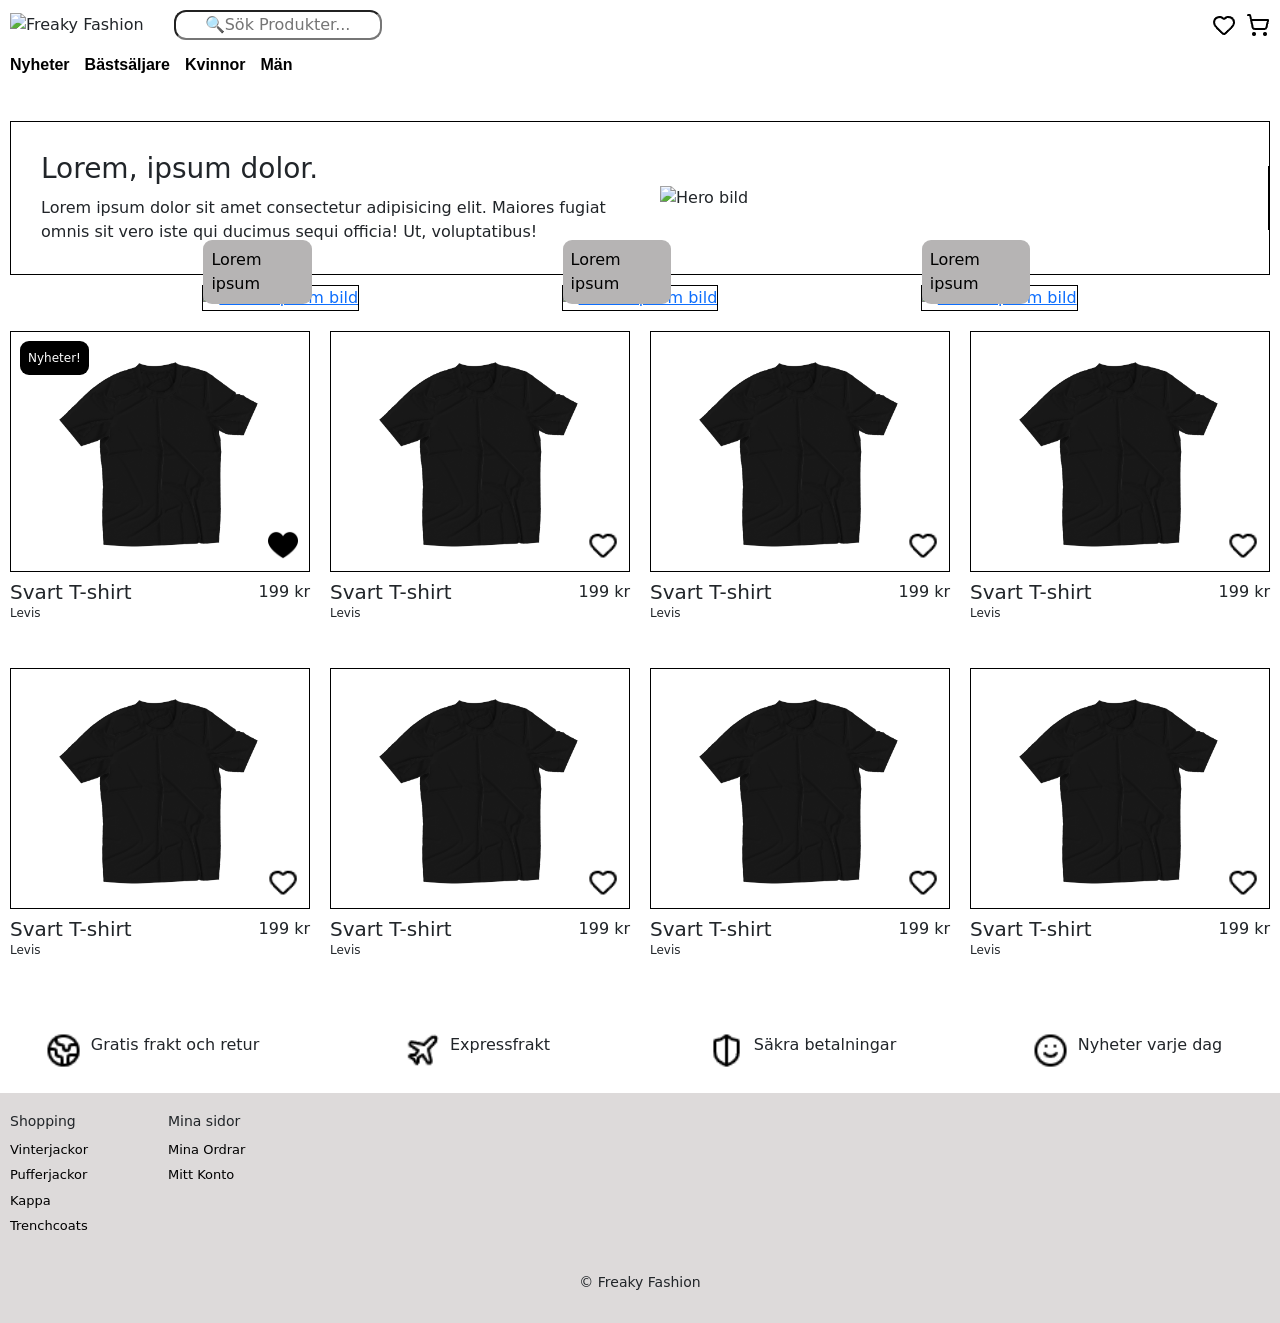
==== commit aa08b4bd: "lägger till produkt carusel" ====
--- a/index.html
+++ b/index.html
@@ -52,6 +52,28 @@
     </div>
   </section>
 
+
+  <section class="spots">
+    <div class="spot">
+      <a href="produkter-detail.html">
+        <img src="https://placehold.co/250x250?" alt="Lorum ipsum bild">
+      </a>
+      <div class="spottext">Lorem ipsum</div>
+    </div>
+    <div class="spot">
+      <a href="produkter-detail.html">
+        <img src="https://placehold.co/250x250?" alt="Lorum ipsum bild">
+      </a>
+      <div class="spottext">Lorem ipsum</div>
+    </div>
+    <div class="spot">
+      <a href="produkter-detail.html">
+        <img src="https://placehold.co/250x250?" alt="Lorum ipsum bild">
+      </a>
+      <div class="spottext">Lorem ipsum</div>
+    </div>
+  </section>
+
   <section class="produkt-kort">
     <article class="produkter">
       <div class="produkt-media">
@@ -199,7 +221,7 @@
   </article>
 
 
-  
+
   <div class="footer-links-desktop">
     <div>
       <h4>Shopping</h4>
--- a/style.css
+++ b/style.css
@@ -150,13 +150,40 @@
 
 /* Allt ovan är regler för Hero delen ^  */
 
+ .spots {
+  display: flex;
+  justify-content: space-evenly;
+}
+.spots .spot {
+  border: 1px solid black;
+  position: relative; 
+}
+.spottext {
+  position: absolute;
+  bottom: 25%;
+  right: 30%;
+  background-color: rgb(182, 180, 180);
+  color: rgb(0, 0, 0);
+  border-radius: 9px;
+  padding: 0.5rem;
+}
+
+@media (max-width: 1024px) {
+.spots {
+  display: none;
+  border: 1px solid black
+}
+}
+
+
+
 .produkt-kort {
   display: grid;
   gap: 20px;
   grid-template-columns: 1fr;
   gap: 20px;
   padding: 10px;
-}
+} 
 
 @media (min-width: 640px) {
   .produkt-kort {
@@ -232,16 +259,14 @@
 .små-iconer-produktsida {
   display: grid;
   gap: 20px;
-  border: 1px solid black;
-  
-
+  margin-top: 3rem;
+ 
 }
 
 .små-iconer div,
 .små-iconer-produktsida div {
   display: flex;
   gap: 10px;
-  align-items: center;
 }
 
 .små-iconer img,
@@ -257,6 +282,19 @@
   .små-iconer,
   .små-iconer-produktsida {
     grid-template-columns: 1fr 1fr; 
+    padding-bottom: 20px;
+  }
+  .små-iconer div,
+  .små-iconer-produktsida div {
+  justify-content: center;
+}
+}
+ @media (min-width: 1024px) {
+  .små-iconer,
+  .små-iconer-produktsida {
+    grid-template-columns: 1fr 1fr 1fr 1fr ; 
+    padding-bottom: 20px;
+
   }
 }
 
@@ -264,7 +302,6 @@
 
 .footer-links-desktop {
   display: none;
-   border: 1px solid black;
 }
 
 .footer-links-desktop h4 {
@@ -284,24 +321,34 @@
   .mobile-accordion {
     display: none;
   }
-
   .footer-links-desktop {
     display: grid;
     grid-template-columns: 1fr 1fr;
     gap: 40px;
     padding: 20px 10px 0 10px;
-  }
-}
- /* Ovan är regler för footer längst ner på sidan för desktop */
-
-
+    justify-content: start;
+}
+  .footer-links-desktop {
+  display: flex;
+  gap: 80px;
+}
+  .footer-links-desktop, footer {
+background-color: rgb(221, 218, 218);
+}
+}  
+/* Ovan är regler för footer längst ner på sidan för desktop */
 footer {
   display: grid;
   justify-content: center;
-  margin: 30px 0px
+  padding: 30px;
+ 
 }
 
 /* Allt ovan är regler för footer längst ner på sidan ^  */
+
+.produkt-detalj {
+  display: grid;
+}
 
 .produkt-detalj-bild {
   position: relative;
@@ -309,9 +356,10 @@
 
 .produkt-detalj-bild>img:first-child {
   width: 100%;
-  height: auto;
+  height: 100%;
   display: block;
   border: 1px solid black;
+  object-fit: fill;
 }
 
 .produkt-detalj-heart {
@@ -324,6 +372,9 @@
 }
 
 .produkt-detalj-info button {
+  margin-bottom: 20px;
+}
+.produkt-detalj-info .produkt-pris {
   margin-bottom: 20px;
 }
 
@@ -345,4 +396,27 @@
   transform: scale(1.02);
 }
 
+@media (min-width: 640px) {
+  .produkt-detalj {
+    display: grid;
+    grid-template-columns: 1fr 1fr ;
+  }
+  .buy-btn {
+  width: 30%;
+
+}
+.produkt-detalj-bild {
+  position: relative;
+}
+.produkt-detalj-heart {
+  position: absolute;
+  bottom: 12px;
+  right: 12px;
+  width: 24px;
+  height: 24px;
+  border: none;
+}
+}
+
+
 /* Allt ovan är regler för produkt-detalj+sidan ^  */
